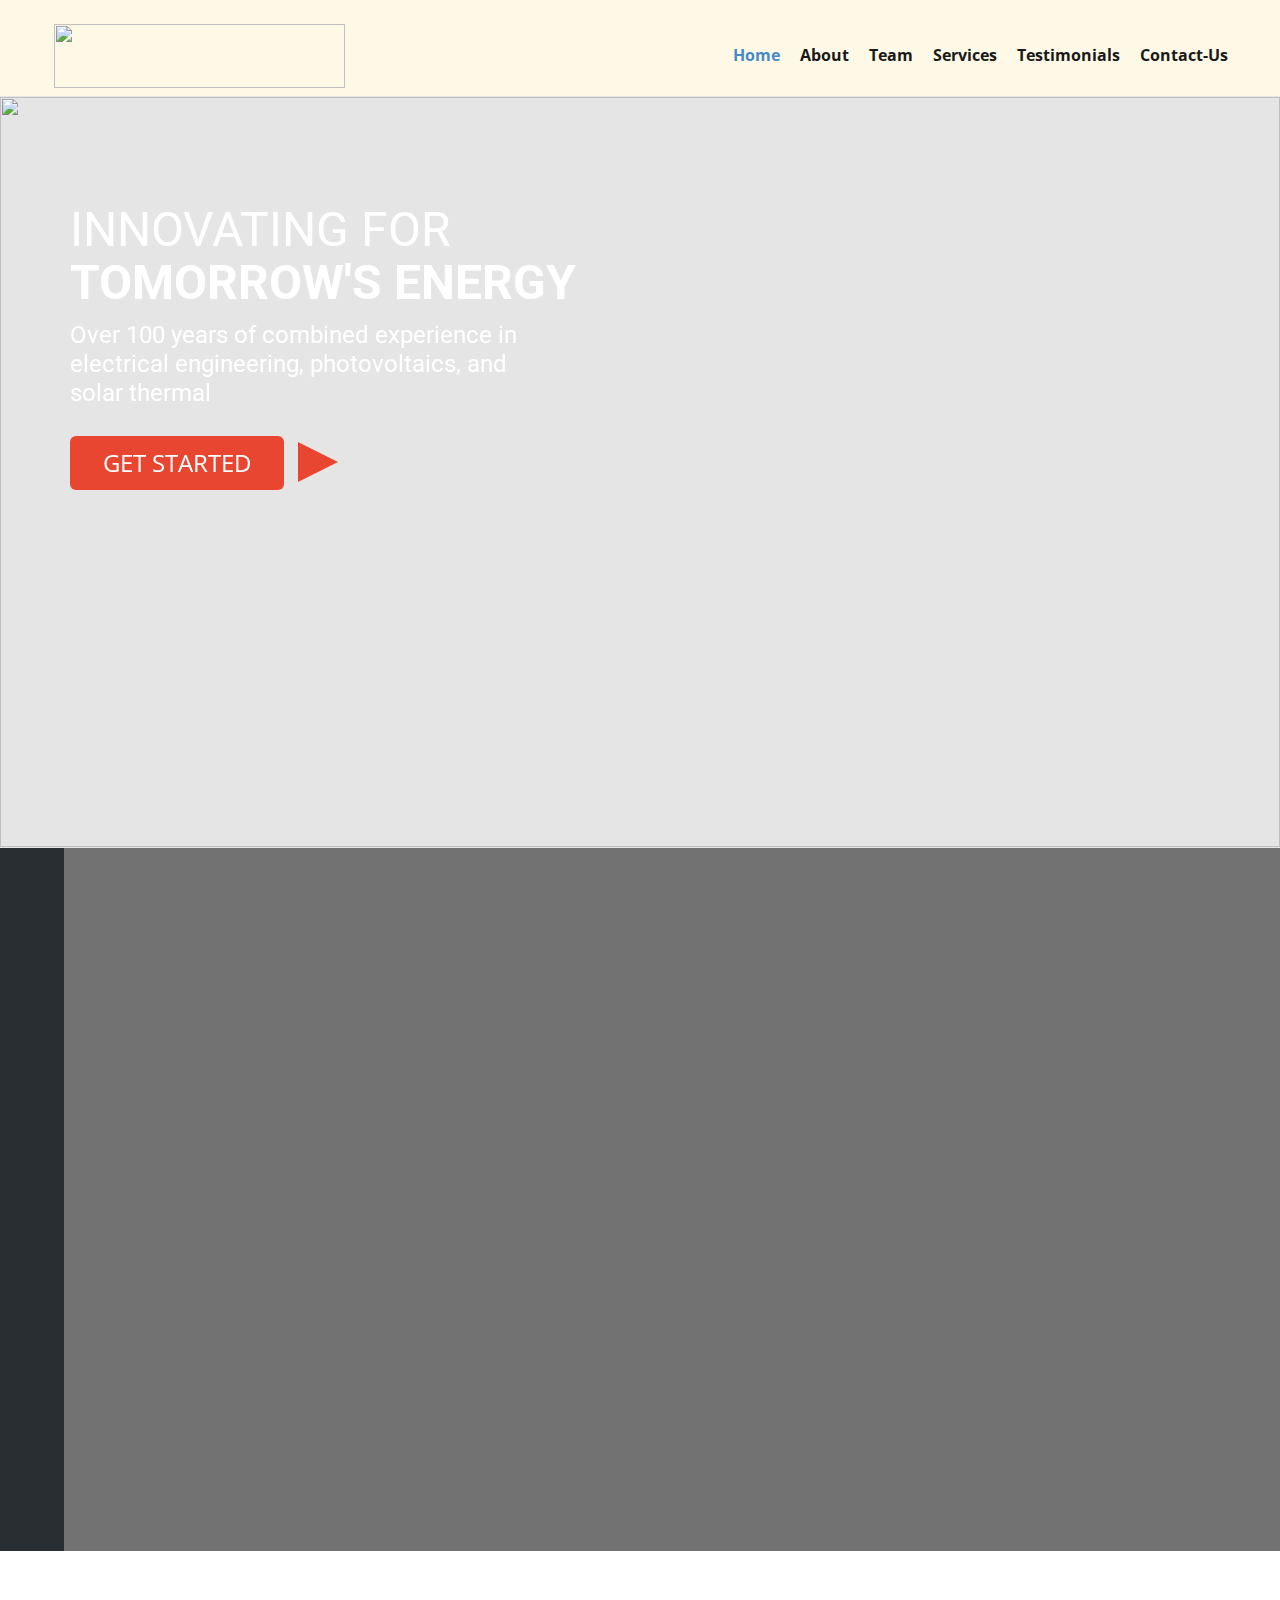
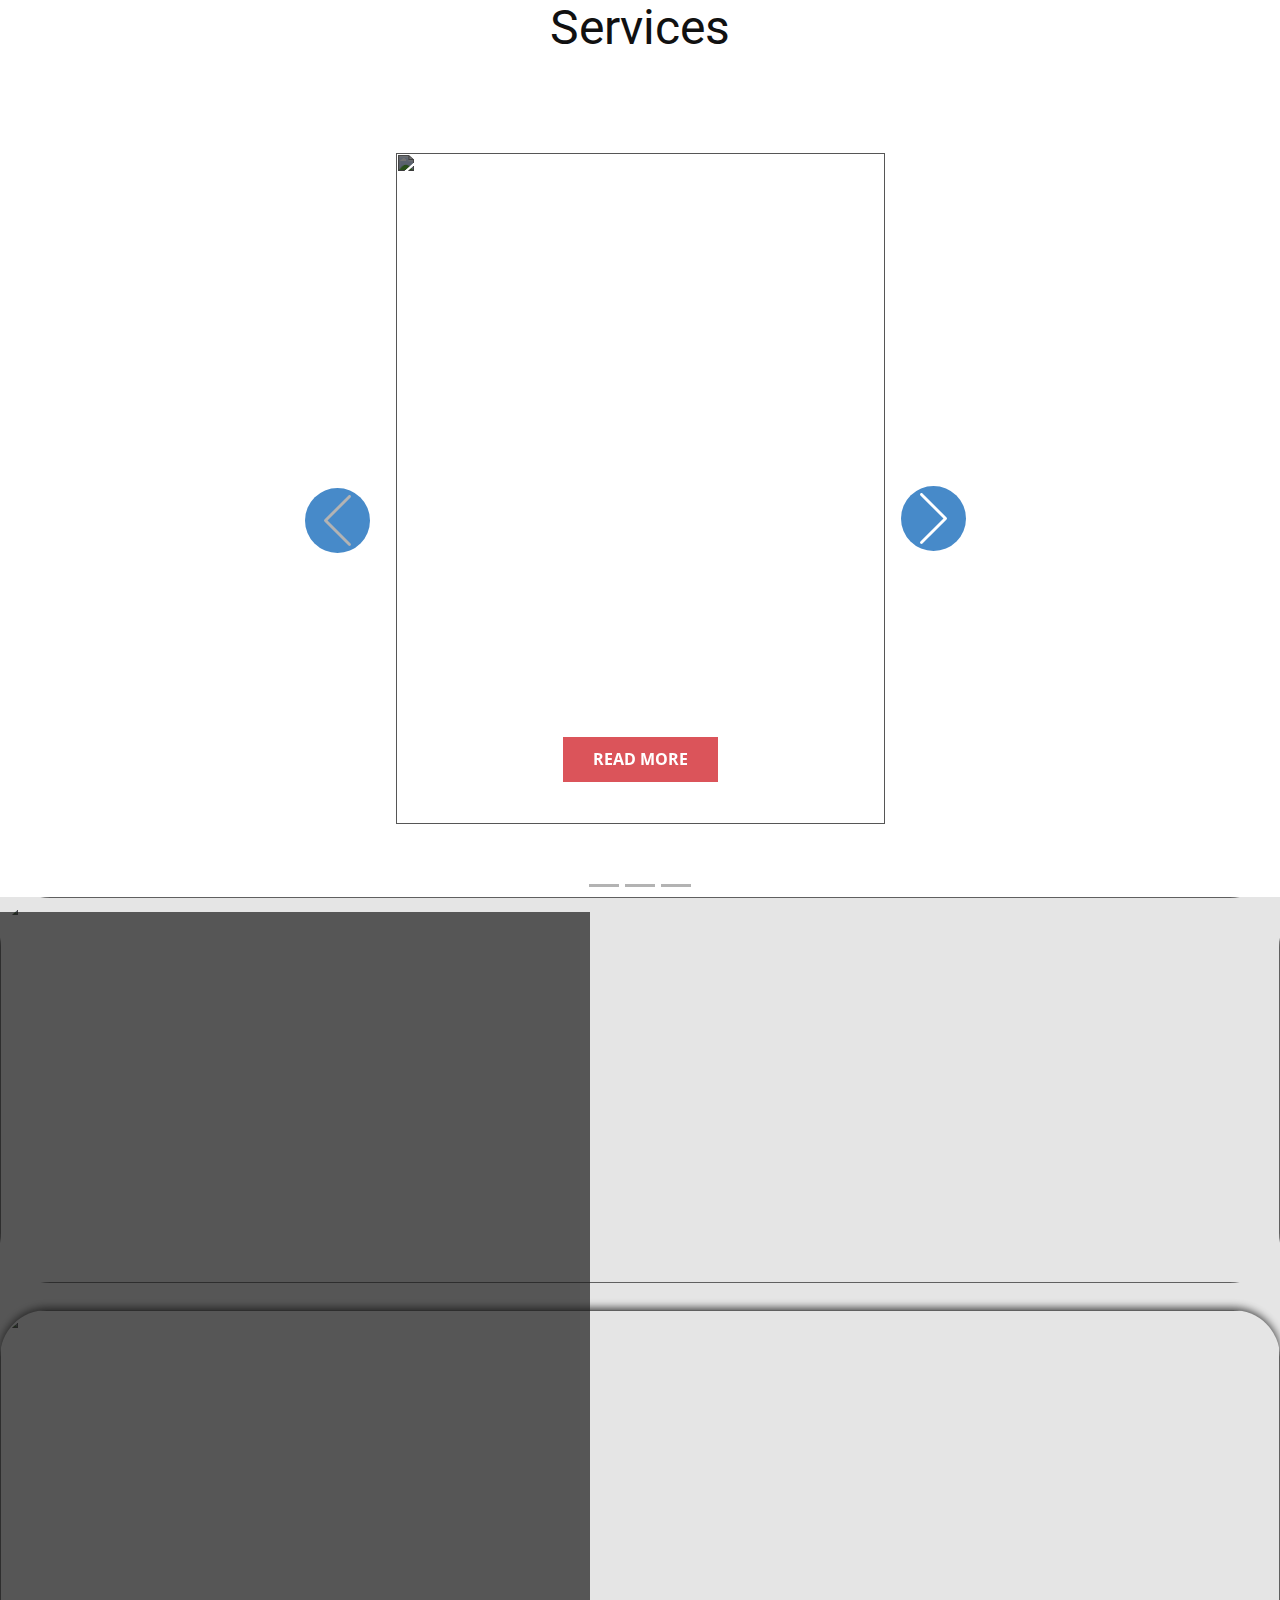
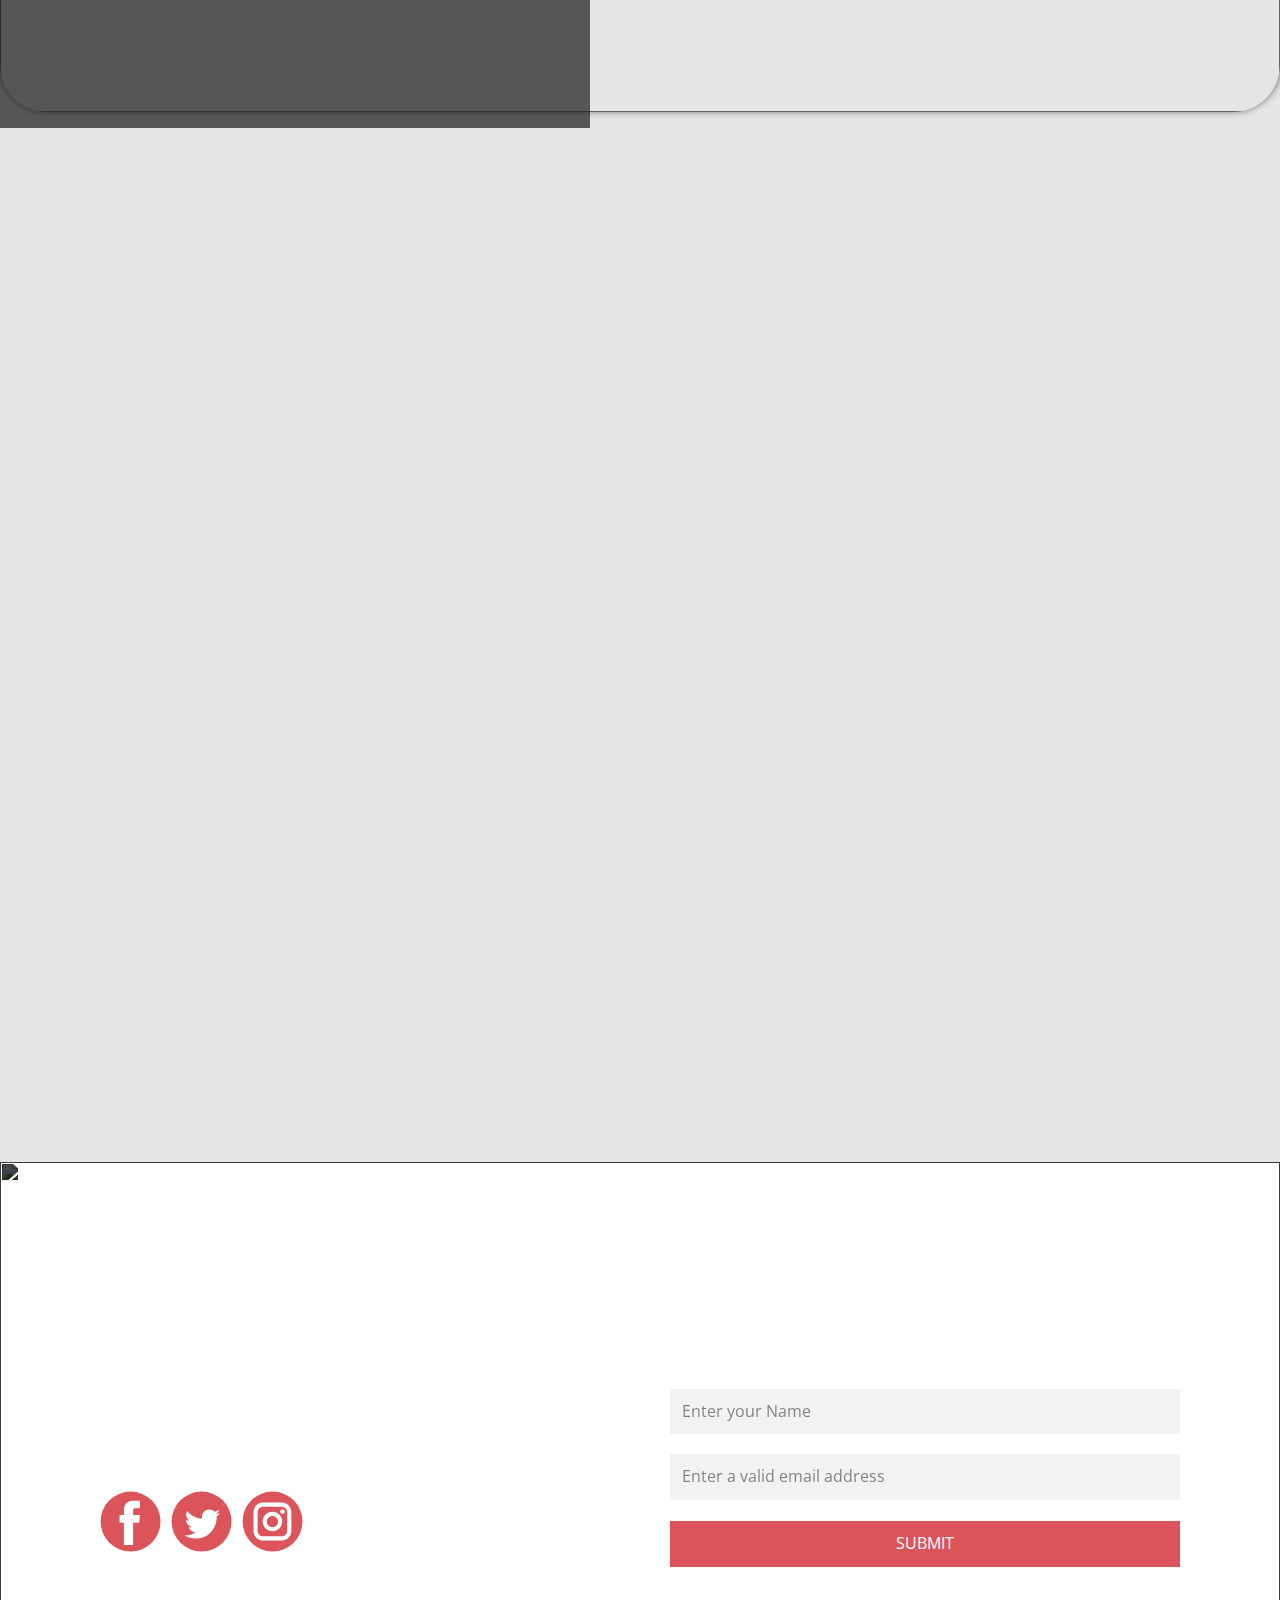
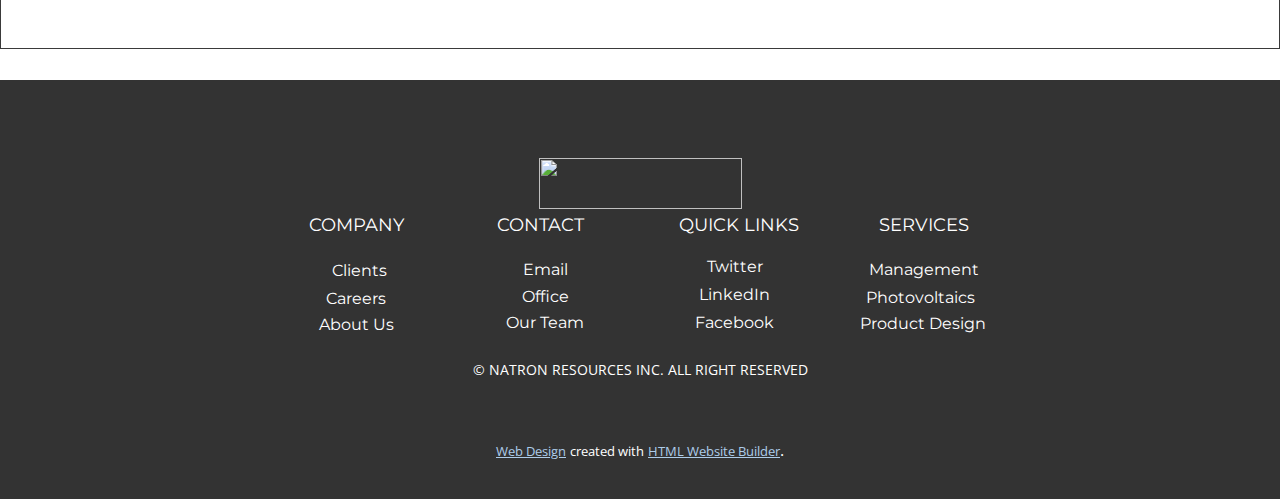
==== index.html @ d09861c1 "Add files via upload" ====
<!DOCTYPE html>
<html style="font-size: 16px;" lang="en"><head>
    <meta name="viewport" content="width=device-width, initial-scale=1.0">
    <meta charset="utf-8">
    <meta name="keywords" content="​Growth Strategy, 01, ​Providing information to a client, About Consulting Firm, ​Providing information to a client, 02, ​Our business consultants can help you adapt to today’s market dynamics, ​We are the best agency to improve your deals, our perfect team, INTUITIVE">
    <meta name="description" content="">
    <title>Home</title>
    <link rel="stylesheet" href="nicepage.css" media="screen">
<link rel="stylesheet" href="Home.css" media="screen">
    <script class="u-script" type="text/javascript" src="jquery.js" "="" defer=""></script>
    <script class="u-script" type="text/javascript" src="nicepage.js" "="" defer=""></script>
    <meta name="generator" content="Nicepage 4.17.10, nicepage.com">
    <link id="u-theme-google-font" rel="stylesheet" href="https://fonts.googleapis.com/css?family=Roboto:100,100i,300,300i,400,400i,500,500i,700,700i,900,900i|Open+Sans:300,300i,400,400i,500,500i,600,600i,700,700i,800,800i">
    <link id="u-page-google-font" rel="stylesheet" href="https://fonts.googleapis.com/css?family=Open+Sans:300,300i,400,400i,500,500i,600,600i,700,700i,800,800i|Oswald:200,300,400,500,600,700|Montserrat:100,100i,200,200i,300,300i,400,400i,500,500i,600,600i,700,700i,800,800i,900,900i">
    
    
    
    
    
    
    
    <script type="application/ld+json">{
		"@context": "http://schema.org",
		"@type": "Organization",
		"name": "",
		"logo": "images/NatronResources_Logo1Black11.png"
}</script>
    <meta name="theme-color" content="#478ac9">
    <meta property="og:title" content="Home">
    <meta property="og:type" content="website">
  </head>
  <body data-home-page="Home.html" data-home-page-title="Home" class="u-body u-xl-mode" data-lang="en"><header class="u-clearfix u-header u-palette-3-light-3 u-sticky u-sticky-9d83 u-header" id="sec-1c48"><div class="u-clearfix u-sheet u-sheet-1">
        <a href="https://nicepage.com" class="u-image u-logo u-image-1" data-image-width="314" data-image-height="69">
          <img src="images/NatronResources_Logo1Black11.png" class="u-logo-image u-logo-image-1">
        </a>
        <nav class="u-menu u-menu-one-level u-offcanvas u-menu-1">
          <div class="menu-collapse" style="font-size: 1rem; letter-spacing: 0px; font-weight: 700;">
            <a class="u-button-style u-custom-active-border-color u-custom-border u-custom-border-color u-custom-borders u-custom-hover-border-color u-custom-left-right-menu-spacing u-custom-padding-bottom u-custom-text-active-color u-custom-text-color u-custom-text-hover-color u-custom-text-shadow u-custom-text-shadow-blur u-custom-text-shadow-color u-custom-text-shadow-transparency u-custom-text-shadow-x u-custom-text-shadow-y u-custom-top-bottom-menu-spacing u-nav-link u-text-active-palette-1-base u-text-hover-palette-2-base" href="#" style="text-shadow: -2px 0 0 rgba(0,0,0,0);">
              <svg class="u-svg-link" viewBox="0 0 24 24"><use xmlns:xlink="http://www.w3.org/1999/xlink" xlink:href="#menu-hamburger"></use></svg>
              <svg class="u-svg-content" version="1.1" id="menu-hamburger" viewBox="0 0 16 16" x="0px" y="0px" xmlns:xlink="http://www.w3.org/1999/xlink" xmlns="http://www.w3.org/2000/svg"><g><rect y="1" width="16" height="2"></rect><rect y="7" width="16" height="2"></rect><rect y="13" width="16" height="2"></rect>
</g></svg>
            </a>
          </div>
          <div class="u-custom-menu u-nav-container">
            <ul class="u-nav u-spacing-20 u-unstyled u-nav-1"><li class="u-nav-item"><a class="u-border-active-grey-90 u-border-hover-grey-50 u-button-style u-nav-link u-text-active-palette-1-base u-text-grey-90 u-text-hover-palette-2-base" href="Home.html" style="padding: 10px 0px;">Home</a>
</li><li class="u-nav-item"><a class="u-border-active-grey-90 u-border-hover-grey-50 u-button-style u-nav-link u-text-active-palette-1-base u-text-grey-90 u-text-hover-palette-2-base" href="About.html" style="padding: 10px 0px;">About</a>
</li><li class="u-nav-item"><a class="u-border-active-grey-90 u-border-hover-grey-50 u-button-style u-nav-link u-text-active-palette-1-base u-text-grey-90 u-text-hover-palette-2-base" href="Team.html" style="padding: 10px 0px;">Team</a>
</li><li class="u-nav-item"><a class="u-border-active-grey-90 u-border-hover-grey-50 u-button-style u-nav-link u-text-active-palette-1-base u-text-grey-90 u-text-hover-palette-2-base" style="padding: 10px 0px;">Services</a>
</li><li class="u-nav-item"><a class="u-border-active-grey-90 u-border-hover-grey-50 u-button-style u-nav-link u-text-active-palette-1-base u-text-grey-90 u-text-hover-palette-2-base" style="padding: 10px 0px;">Testimonials</a>
</li><li class="u-nav-item"><a class="u-border-active-grey-90 u-border-hover-grey-50 u-button-style u-nav-link u-text-active-palette-1-base u-text-grey-90 u-text-hover-palette-2-base" href="Contact-Us.html" style="padding: 10px 0px;">Contact-Us</a>
</li></ul>
          </div>
          <div class="u-custom-menu u-nav-container-collapse">
            <div class="u-black u-container-style u-inner-container-layout u-opacity u-opacity-95 u-sidenav">
              <div class="u-inner-container-layout u-sidenav-overflow">
                <div class="u-menu-close"></div>
                <ul class="u-align-center u-nav u-popupmenu-items u-unstyled u-nav-2"><li class="u-nav-item"><a class="u-button-style u-nav-link" href="Home.html">Home</a>
</li><li class="u-nav-item"><a class="u-button-style u-nav-link" href="About.html">About</a>
</li><li class="u-nav-item"><a class="u-button-style u-nav-link" href="Team.html">Team</a>
</li><li class="u-nav-item"><a class="u-button-style u-nav-link">Services</a>
</li><li class="u-nav-item"><a class="u-button-style u-nav-link">Testimonials</a>
</li><li class="u-nav-item"><a class="u-button-style u-nav-link" href="Contact-Us.html">Contact-Us</a>
</li></ul>
              </div>
            </div>
            <div class="u-black u-menu-overlay u-opacity u-opacity-70"></div>
          </div>
        </nav>
      </div></header>
    <section class="u-align-center u-clearfix u-grey-10 u-valign-middle-xs u-section-1" id="carousel_7fe6">
      <img class="u-expanded-width u-image u-image-1" src="images/banner11.png" data-image-width="1512" data-image-height="918">
      <h1 class="u-align-left u-text u-text-white u-text-1" data-animation-name="customAnimationIn" data-animation-duration="1000">INNOVATING FOR&nbsp;<br>
        <span style="font-weight: 700;">TOMORROW'S ENERGY</span>
      </h1>
      <h4 class="u-align-left u-text u-text-body-alt-color u-text-2" data-animation-name="customAnimationIn" data-animation-duration="1000">Over 100 years of combined experience in electrical engineering, photovoltaics, and solar thermal </h4>
      <a href="https://nicepage.com/joomla-page-builder" class="u-border-none u-btn u-btn-round u-button-style u-custom-color-1 u-hover-palette-1-light-1 u-radius-6 u-btn-1" data-animation-name="customAnimationIn" data-animation-duration="1000">GET STARTED</a>
      <div class="u-container-style u-expanded-width u-grey-90 u-group u-shape-rectangle u-group-1" data-animation-name="fadeIn" data-animation-duration="1750" data-animation-direction="Up" data-animation-delay="750">
        <div class="u-container-layout u-container-layout-1">
          <img class="u-image u-image-default u-image-2" src="images/Rectangle104.png" alt="" data-image-width="653" data-image-height="306">
          <h2 class="u-text u-text-default-lg u-text-default-md u-text-default-sm u-text-default-xl u-text-3">EXCELLENCE IN PERFORMANCE,<br>AND, EXPERIENCE
          </h2>
        </div>
      </div>
      <div class="u-shape u-shape-svg u-text-custom-color-1 u-shape-1" data-animation-name="customAnimationIn" data-animation-duration="1000">
        <svg class="u-svg-link" preserveAspectRatio="none" viewBox="0 0 140 160" style=""><use xmlns:xlink="http://www.w3.org/1999/xlink" xlink:href="#svg-bcc1"></use></svg>
        <svg class="u-svg-content" viewBox="0 0 140 160" x="0px" y="0px" id="svg-bcc1"><g><polygon points="0,0 140,80 0,160 	"></polygon>
</g></svg>
      </div>
    </section>
    <section class="u-align-center-xl u-align-left-lg u-align-left-md u-align-left-sm u-align-left-xs u-clearfix u-grey-10 u-section-2" id="carousel_a50e">
      <div class="u-clearfix u-expanded-width u-layout-wrap u-layout-wrap-1">
        <div class="u-layout" style="">
          <div class="u-layout-row" style="">
            <div class="u-align-left u-container-style u-hidden-xs u-layout-cell u-palette-1-dark-3 u-size-3 u-layout-cell-1">
              <div class="u-container-layout u-container-layout-1"></div>
            </div>
            <div class="u-align-justify-xs u-container-style u-image u-layout-cell u-shading u-size-57 u-image-1" data-image-width="5314" data-image-height="3596">
              <div class="u-container-layout u-container-layout-2">
                <div class="u-container-style u-grey-80 u-group u-group-1" data-animation-name="customAnimationIn" data-animation-duration="1000">
                  <div class="u-container-layout u-container-layout-3">
                    <h2 class="u-align-center u-text u-text-default u-text-1">MISSION</h2>
                    <div class="u-border-3 u-border-palette-3-base u-line u-line-horizontal u-line-1"></div>
                    <p class="u-align-center u-text u-text-default u-text-2"> Reduce the installed renewable energy through innovative design and methodical execution</p>
                  </div>
                </div>
                <h5 class="u-custom-font u-font-open-sans u-text u-text-body-alt-color u-text-3" data-animation-name="customAnimationIn" data-animation-duration="1000"> Natron Resources Inc. is located in the San Francisco Bay Area of California and focuses on solar system design and electrical engineering. As costs drop and efficiencies improve, solar energy will play a significant role in meeting the evergrowing demand for energy on our society. <br>
                  <br>We provide strategic, technical, analytical, design and management services to our clients on time and on budget. <br>
                  <br>We help our client shorten projects lead time and reduced materials costs so that they can be competitive in the market place. <br>
                  <br>We provide support to start-up and recent entrants to the renewable industry to help them successful launch their products. Our team of professionals is dedicated to serving our clients with integrity and passion..
                </h5>
                <div class="u-container-style u-grey-80 u-group u-group-2" data-animation-name="customAnimationIn" data-animation-duration="1000">
                  <div class="u-container-layout u-container-layout-4">
                    <h2 class="u-align-center u-text u-text-default u-text-4">VISION</h2>
                    <div class="u-border-3 u-border-palette-3-base u-line u-line-horizontal u-line-2"></div>
                    <p class="u-align-center u-text u-text-default u-text-5">Make solar Energy an economically feasible energy alternative</p>
                  </div>
                </div>
              </div>
            </div>
          </div>
        </div>
      </div>
      <h2 class="u-align-center u-custom-font u-font-open-sans u-text u-text-body-alt-color u-text-6" data-animation-name="customAnimationIn" data-animation-duration="1000"> Welcome to Natron Resources Inc.</h2>
    </section>
    <section class="u-carousel u-section-row-container u-slide u-block-9a33-1" id="carousel_f9ef" data-interval="5000" data-u-ride="carousel">
      <div class="u-section-rows">
        <div class="u-section-row u-block-9a33-4" id="sec-fe2a">
          <div class="u-clearfix u-sheet u-valign-middle u-block-9a33-5">
            <h1 class="u-text u-text-default u-block-9a33-6">Services<span style="font-size: 3.75rem;"></span>
            </h1>
          </div>
        </div>
        <div class="u-section-row u-block-9a33-7" id="sec-a73d">
          <ol class="u-absolute-hcenter-lg u-absolute-hcenter-md u-absolute-hcenter-sm u-absolute-hcenter-xl u-carousel-indicators u-block-9a33-2">
            <li data-u-target="#carousel_f9ef" class="u-active u-grey-30" data-u-slide-to="0"></li>
            <li data-u-target="#carousel_f9ef" class="u-grey-30" data-u-slide-to="1"></li>
            <li data-u-target="#carousel_f9ef" class="u-grey-30" data-u-slide-to="2"></li>
          </ol>
          <div class="u-carousel-inner" role="listbox">
            <div class="u-active u-align-center u-carousel-item u-clearfix u-section-3-1" src="">
              <div class="u-clearfix u-sheet u-sheet-1">
                <img class="u-expanded-width-xs u-image u-image-1" src="images/Rectangle65.png" data-image-width="450" data-image-height="450">
                <p class="u-large-text u-text u-text-body-alt-color u-text-variant u-text-1">Sample text. Lorem ipsum dolor sit amet,​ consectetur adipiscing elit nullam nunc justo sagittis suscipit ultrices.</p>
                <a href="#" class="u-btn u-button-style u-palette-2-base u-btn-1">Read More</a>
              </div>
            </div>
            <div class="u-align-center u-carousel-item u-clearfix u-section-3-2" src="">
              <div class="u-clearfix u-sheet u-sheet-1">
                <img class="u-expanded-width-xs u-image u-image-1" src="images/Rectangle65.png" data-image-width="450" data-image-height="450">
                <p class="u-large-text u-text u-text-body-alt-color u-text-variant u-text-1">Sample text. Lorem ipsum dolor sit amet,​ consectetur adipiscing elit nullam nunc justo sagittis suscipit ultrices.</p>
                <a href="#" class="u-btn u-button-style u-palette-2-base u-btn-1">Read More</a>
              </div>
            </div>
            <div class="u-align-center u-carousel-item u-clearfix u-section-3-3" src="">
              <div class="u-clearfix u-sheet u-sheet-1">
                <img class="u-expanded-width-xs u-image u-image-1" src="images/Rectangle65.png" data-image-width="450" data-image-height="450">
                <p class="u-large-text u-text u-text-body-alt-color u-text-variant u-text-1">Sample text. Lorem ipsum dolor sit amet,​ consectetur adipiscing elit nullam nunc justo sagittis suscipit ultrices.</p>
                <a href="#" class="u-btn u-button-style u-palette-2-base u-btn-1">Read More</a>
              </div>
            </div>
          </div>
          <a class="u-carousel-control u-carousel-control-prev u-icon-circle u-palette-1-base u-text-grey-30 u-block-9a33-3" href="#carousel_f9ef" role="button" data-u-slide="prev">
            <span aria-hidden="true">
              <svg viewBox="0 0 477.175 477.175"><path d="M145.188,238.575l215.5-215.5c5.3-5.3,5.3-13.8,0-19.1s-13.8-5.3-19.1,0l-225.1,225.1c-5.3,5.3-5.3,13.8,0,19.1l225.1,225
                    c2.6,2.6,6.1,4,9.5,4s6.9-1.3,9.5-4c5.3-5.3,5.3-13.8,0-19.1L145.188,238.575z"></path></svg>
            </span>
            <span class="sr-only">Previous</span>
          </a>
          <a class="u-carousel-control u-carousel-control-next u-icon-circle u-palette-1-base u-block-9a33-8" href="#carousel_f9ef" role="button" data-u-slide="next">
            <span aria-hidden="true">
              <svg viewBox="0 0 477.175 477.175"><path d="M360.731,229.075l-225.1-225.1c-5.3-5.3-13.8-5.3-19.1,0s-5.3,13.8,0,19.1l215.5,215.5l-215.5,215.5
                    c-5.3,5.3-5.3,13.8,0,19.1c2.6,2.6,6.1,4,9.5,4c3.4,0,6.9-1.3,9.5-4l225.1-225.1C365.931,242.875,365.931,234.275,360.731,229.075z"></path></svg>
            </span>
            <span class="sr-only">Next</span>
          </a>
        </div>
      </div>
    </section>
    <section class="u-align-center-xl u-align-left-lg u-align-left-md u-align-left-sm u-align-left-xs u-clearfix u-grey-10 u-valign-middle-xs u-section-4" id="carousel_10d2">
      <img class="u-align-center-xs u-expanded-width u-image u-image-round u-radius-47 u-image-1" src="images/Rectangle115.png" alt="" data-image-width="1462" data-image-height="433">
      <img class="u-align-center-xs u-expanded-width-lg u-expanded-width-md u-expanded-width-sm u-expanded-width-xl u-image u-image-round u-radius-50 u-image-2" src="images/Rectangle114.png" alt="" data-image-width="1462" data-image-height="435">
      <div class="u-custom-color-3 u-shape u-shape-rectangle u-shape-1"></div>
      <div class="u-clearfix u-layout-wrap u-layout-wrap-1">
        <div class="u-gutter-0 u-layout">
          <div class="u-layout-row">
            <div class="u-align-left u-container-style u-layout-cell u-size-60 u-layout-cell-1">
              <div class="u-container-layout u-container-layout-1">
                <h2 class="u-text u-text-body-alt-color u-text-1" data-animation-name="customAnimationIn" data-animation-duration="1000" data-animation-direction=""> PROJECTS</h2>
                <p class="u-text u-text-body-alt-color u-text-2" data-animation-name="customAnimationIn" data-animation-duration="1000">We provide electrical and structural engineering for solar projects in California and other locations worldwide. Our project portfolio ranges from residential and R&amp;D arrays to large scale ground mount fixed and tracking systems. </p>
                <a href="https://nicepage.dev" class="u-border-none u-btn u-btn-round u-button-style u-custom-color-1 u-hover-palette-1-light-1 u-radius-50 u-btn-1" data-animation-name="customAnimationIn" data-animation-duration="1000">explore more </a>
              </div>
            </div>
          </div>
        </div>
      </div>
      <h2 class="u-custom-font u-font-oswald u-text u-text-body-alt-color u-text-3" data-animation-name="customAnimationIn" data-animation-duration="1000">Santa Clara University, Santa Clara, California</h2>
      <h2 class="u-custom-font u-font-oswald u-text u-text-body-alt-color u-text-4" data-animation-name="customAnimationIn" data-animation-duration="1000">County Govt. Center, Redwood City, California</h2>
      <img class="u-image u-image-3" src="images/NatronResources_Mark.png" data-image-width="4671" data-image-height="3972" data-animation-name="customAnimationIn" data-animation-duration="1000">
    </section>
    <section class="u-align-center-xl u-align-left-lg u-align-left-md u-align-left-sm u-align-left-xs u-clearfix u-grey-10 u-section-5" id="carousel_a785">
      <div class="u-align-left u-clearfix u-sheet u-valign-middle-xs u-sheet-1">
        <h1 class="u-align-center u-text u-text-default u-text-1" data-animation-name="customAnimationIn" data-animation-duration="1000">
          <span style="font-size: 4.5rem;">OUR <span style="font-weight: 700;">SATISFIED </span>PARTNERS
          </span>
          <span style="font-size: 4.5rem;">
            <br>
          </span>
          <span style="font-size: 2.25rem;">Testimonials</span>
        </h1>
        <div class="u-expanded-width-xs u-list u-list-1">
          <div class="u-repeater u-repeater-1">
            <div class="u-container-style u-list-item u-repeater-item u-white u-list-item-1" data-animation-name="flipIn" data-animation-duration="2500" data-animation-delay="0" data-animation-direction="X">
              <div class="u-container-layout u-similar-container u-valign-top-lg u-valign-top-md u-valign-top-sm u-valign-top-xl u-container-layout-1">
                <div alt="" class="u-image u-image-circle u-image-1"></div>
                <div class="u-container-style u-group u-group-1">
                  <div class="u-container-layout u-container-layout-2">
                    <h4 class="u-custom-font u-font-oswald u-text u-text-2">Jeffrey Brown</h4>
                    <p class="u-text u-text-grey-50 u-text-3">Sample text. Click to select the text box. Click again or double click to start editing the&nbsp;</p>
                    <div class="u-social-icons u-spacing-10 u-social-icons-1">
                      <a class="u-social-url" target="_blank" href=""><span class="u-icon u-icon-circle u-social-facebook u-social-icon u-icon-1"><svg class="u-svg-link" preserveAspectRatio="xMidYMin slice" viewBox="0 0 112 112" style=""><use xmlns:xlink="http://www.w3.org/1999/xlink" xlink:href="#svg-16b7"></use></svg><svg xmlns="http://www.w3.org/2000/svg" xmlns:xlink="http://www.w3.org/1999/xlink" version="1.1" xml:space="preserve" class="u-svg-content" viewBox="0 0 112 112" x="0px" y="0px" id="svg-16b7"><path d="M75.5,28.8H65.4c-1.5,0-4,0.9-4,4.3v9.4h13.9l-1.5,15.8H61.4v45.1H42.8V58.3h-8.8V42.4h8.8V32.2 c0-7.4,3.4-18.8,18.8-18.8h13.8v15.4H75.5z"></path></svg></span>
                      </a>
                      <a class="u-social-url" target="_blank" href=""><span class="u-icon u-icon-circle u-social-icon u-social-twitter u-icon-2"><svg class="u-svg-link" preserveAspectRatio="xMidYMin slice" viewBox="0 0 112 112" style=""><use xmlns:xlink="http://www.w3.org/1999/xlink" xlink:href="#svg-78f3"></use></svg><svg xmlns="http://www.w3.org/2000/svg" xmlns:xlink="http://www.w3.org/1999/xlink" version="1.1" xml:space="preserve" class="u-svg-content" viewBox="0 0 112 112" x="0px" y="0px" id="svg-78f3"><path d="M92.2,38.2c0,0.8,0,1.6,0,2.3c0,24.3-18.6,52.4-52.6,52.4c-10.6,0.1-20.2-2.9-28.5-8.2 c1.4,0.2,2.9,0.2,4.4,0.2c8.7,0,16.7-2.9,23-7.9c-8.1-0.2-14.9-5.5-17.3-12.8c1.1,0.2,2.4,0.2,3.4,0.2c1.6,0,3.3-0.2,4.8-0.7 c-8.4-1.6-14.9-9.2-14.9-18c0-0.2,0-0.2,0-0.2c2.5,1.4,5.4,2.2,8.4,2.3c-5-3.3-8.3-8.9-8.3-15.4c0-3.4,1-6.5,2.5-9.2 c9.1,11.1,22.7,18.5,38,19.2c-0.2-1.4-0.4-2.8-0.4-4.3c0.1-10,8.3-18.2,18.5-18.2c5.4,0,10.1,2.2,13.5,5.7c4.3-0.8,8.1-2.3,11.7-4.5 c-1.4,4.3-4.3,7.9-8.1,10.1c3.7-0.4,7.3-1.4,10.6-2.9C98.9,32.3,95.7,35.5,92.2,38.2z"></path></svg></span>
                      </a>
                      <a class="u-social-url" target="_blank" href=""><span class="u-icon u-icon-circle u-social-icon u-social-instagram u-icon-3"><svg class="u-svg-link" preserveAspectRatio="xMidYMin slice" viewBox="0 0 112 112" style=""><use xmlns:xlink="http://www.w3.org/1999/xlink" xlink:href="#svg-8844"></use></svg><svg xmlns="http://www.w3.org/2000/svg" xmlns:xlink="http://www.w3.org/1999/xlink" version="1.1" xml:space="preserve" class="u-svg-content" viewBox="0 0 112 112" x="0px" y="0px" id="svg-8844"><path d="M55.9,32.9c-12.8,0-23.2,10.4-23.2,23.2s10.4,23.2,23.2,23.2s23.2-10.4,23.2-23.2S68.7,32.9,55.9,32.9z M55.9,69.4c-7.4,0-13.3-6-13.3-13.3c-0.1-7.4,6-13.3,13.3-13.3s13.3,6,13.3,13.3C69.3,63.5,63.3,69.4,55.9,69.4z"></path><path d="M79.7,26.8c-3,0-5.4,2.5-5.4,5.4s2.5,5.4,5.4,5.4c3,0,5.4-2.5,5.4-5.4S82.7,26.8,79.7,26.8z"></path><path d="M78.2,11H33.5C21,11,10.8,21.3,10.8,33.7v44.7c0,12.6,10.2,22.8,22.7,22.8h44.7c12.6,0,22.7-10.2,22.7-22.7 V33.7C100.8,21.1,90.6,11,78.2,11z M91,78.4c0,7.1-5.8,12.8-12.8,12.8H33.5c-7.1,0-12.8-5.8-12.8-12.8V33.7 c0-7.1,5.8-12.8,12.8-12.8h44.7c7.1,0,12.8,5.8,12.8,12.8V78.4z"></path></svg></span>
                      </a>
                    </div>
                  </div>
                </div>
              </div>
            </div>
            <div class="u-container-style u-list-item u-repeater-item u-white u-list-item-2" data-animation-name="flipIn" data-animation-duration="2500" data-animation-delay="0" data-animation-direction="X">
              <div class="u-container-layout u-similar-container u-valign-top-lg u-valign-top-md u-valign-top-sm u-valign-top-xl u-container-layout-3">
                <div alt="" class="u-image u-image-circle u-image-2" data-image-width="598" data-image-height="598"></div>
                <div class="u-container-style u-group u-group-2">
                  <div class="u-container-layout u-container-layout-4">
                    <h4 class="u-custom-font u-font-oswald u-text u-text-4">Ann Richmond</h4>
                    <p class="u-text u-text-grey-50 u-text-5">Sample text. Click to select the text box. Click again or double click to start editing the text.</p>
                    <div class="u-social-icons u-spacing-10 u-social-icons-2">
                      <a class="u-social-url" target="_blank" href=""><span class="u-icon u-icon-circle u-social-facebook u-social-icon u-icon-4"><svg class="u-svg-link" preserveAspectRatio="xMidYMin slice" viewBox="0 0 112 112" style=""><use xmlns:xlink="http://www.w3.org/1999/xlink" xlink:href="#svg-16b7"></use></svg><svg xmlns="http://www.w3.org/2000/svg" xmlns:xlink="http://www.w3.org/1999/xlink" version="1.1" xml:space="preserve" class="u-svg-content" viewBox="0 0 112 112" x="0px" y="0px" id="svg-16b7"><path d="M75.5,28.8H65.4c-1.5,0-4,0.9-4,4.3v9.4h13.9l-1.5,15.8H61.4v45.1H42.8V58.3h-8.8V42.4h8.8V32.2 c0-7.4,3.4-18.8,18.8-18.8h13.8v15.4H75.5z"></path></svg></span>
                      </a>
                      <a class="u-social-url" target="_blank" href=""><span class="u-icon u-icon-circle u-social-icon u-social-twitter u-icon-5"><svg class="u-svg-link" preserveAspectRatio="xMidYMin slice" viewBox="0 0 112 112" style=""><use xmlns:xlink="http://www.w3.org/1999/xlink" xlink:href="#svg-78f3"></use></svg><svg xmlns="http://www.w3.org/2000/svg" xmlns:xlink="http://www.w3.org/1999/xlink" version="1.1" xml:space="preserve" class="u-svg-content" viewBox="0 0 112 112" x="0px" y="0px" id="svg-78f3"><path d="M92.2,38.2c0,0.8,0,1.6,0,2.3c0,24.3-18.6,52.4-52.6,52.4c-10.6,0.1-20.2-2.9-28.5-8.2 c1.4,0.2,2.9,0.2,4.4,0.2c8.7,0,16.7-2.9,23-7.9c-8.1-0.2-14.9-5.5-17.3-12.8c1.1,0.2,2.4,0.2,3.4,0.2c1.6,0,3.3-0.2,4.8-0.7 c-8.4-1.6-14.9-9.2-14.9-18c0-0.2,0-0.2,0-0.2c2.5,1.4,5.4,2.2,8.4,2.3c-5-3.3-8.3-8.9-8.3-15.4c0-3.4,1-6.5,2.5-9.2 c9.1,11.1,22.7,18.5,38,19.2c-0.2-1.4-0.4-2.8-0.4-4.3c0.1-10,8.3-18.2,18.5-18.2c5.4,0,10.1,2.2,13.5,5.7c4.3-0.8,8.1-2.3,11.7-4.5 c-1.4,4.3-4.3,7.9-8.1,10.1c3.7-0.4,7.3-1.4,10.6-2.9C98.9,32.3,95.7,35.5,92.2,38.2z"></path></svg></span>
                      </a>
                      <a class="u-social-url" target="_blank" href=""><span class="u-icon u-icon-circle u-social-icon u-social-instagram u-icon-6"><svg class="u-svg-link" preserveAspectRatio="xMidYMin slice" viewBox="0 0 112 112" style=""><use xmlns:xlink="http://www.w3.org/1999/xlink" xlink:href="#svg-8844"></use></svg><svg xmlns="http://www.w3.org/2000/svg" xmlns:xlink="http://www.w3.org/1999/xlink" version="1.1" xml:space="preserve" class="u-svg-content" viewBox="0 0 112 112" x="0px" y="0px" id="svg-8844"><path d="M55.9,32.9c-12.8,0-23.2,10.4-23.2,23.2s10.4,23.2,23.2,23.2s23.2-10.4,23.2-23.2S68.7,32.9,55.9,32.9z M55.9,69.4c-7.4,0-13.3-6-13.3-13.3c-0.1-7.4,6-13.3,13.3-13.3s13.3,6,13.3,13.3C69.3,63.5,63.3,69.4,55.9,69.4z"></path><path d="M79.7,26.8c-3,0-5.4,2.5-5.4,5.4s2.5,5.4,5.4,5.4c3,0,5.4-2.5,5.4-5.4S82.7,26.8,79.7,26.8z"></path><path d="M78.2,11H33.5C21,11,10.8,21.3,10.8,33.7v44.7c0,12.6,10.2,22.8,22.7,22.8h44.7c12.6,0,22.7-10.2,22.7-22.7 V33.7C100.8,21.1,90.6,11,78.2,11z M91,78.4c0,7.1-5.8,12.8-12.8,12.8H33.5c-7.1,0-12.8-5.8-12.8-12.8V33.7 c0-7.1,5.8-12.8,12.8-12.8h44.7c7.1,0,12.8,5.8,12.8,12.8V78.4z"></path></svg></span>
                      </a>
                    </div>
                  </div>
                </div>
              </div>
            </div>
            <div class="u-container-style u-list-item u-repeater-item u-white u-list-item-3" data-animation-name="flipIn" data-animation-duration="2500" data-animation-delay="0" data-animation-direction="X">
              <div class="u-container-layout u-similar-container u-valign-top-lg u-valign-top-md u-valign-top-sm u-valign-top-xl u-container-layout-5">
                <div alt="" class="u-image u-image-circle u-image-3" data-image-width="598" data-image-height="598"></div>
                <div class="u-container-style u-group u-group-3">
                  <div class="u-container-layout u-container-layout-6">
                    <h4 class="u-custom-font u-font-oswald u-text u-text-6">Alex Grinfield</h4>
                    <p class="u-text u-text-grey-50 u-text-7">Sample text. Click to select the text box. Click again or double click to start editing the text.</p>
                    <div class="u-social-icons u-spacing-10 u-social-icons-3">
                      <a class="u-social-url" target="_blank" href=""><span class="u-icon u-icon-circle u-social-facebook u-social-icon u-icon-7"><svg class="u-svg-link" preserveAspectRatio="xMidYMin slice" viewBox="0 0 112 112" style=""><use xmlns:xlink="http://www.w3.org/1999/xlink" xlink:href="#svg-16b7"></use></svg><svg xmlns="http://www.w3.org/2000/svg" xmlns:xlink="http://www.w3.org/1999/xlink" version="1.1" xml:space="preserve" class="u-svg-content" viewBox="0 0 112 112" x="0px" y="0px" id="svg-16b7"><path d="M75.5,28.8H65.4c-1.5,0-4,0.9-4,4.3v9.4h13.9l-1.5,15.8H61.4v45.1H42.8V58.3h-8.8V42.4h8.8V32.2 c0-7.4,3.4-18.8,18.8-18.8h13.8v15.4H75.5z"></path></svg></span>
                      </a>
                      <a class="u-social-url" target="_blank" href=""><span class="u-icon u-icon-circle u-social-icon u-social-twitter u-icon-8"><svg class="u-svg-link" preserveAspectRatio="xMidYMin slice" viewBox="0 0 112 112" style=""><use xmlns:xlink="http://www.w3.org/1999/xlink" xlink:href="#svg-78f3"></use></svg><svg xmlns="http://www.w3.org/2000/svg" xmlns:xlink="http://www.w3.org/1999/xlink" version="1.1" xml:space="preserve" class="u-svg-content" viewBox="0 0 112 112" x="0px" y="0px" id="svg-78f3"><path d="M92.2,38.2c0,0.8,0,1.6,0,2.3c0,24.3-18.6,52.4-52.6,52.4c-10.6,0.1-20.2-2.9-28.5-8.2 c1.4,0.2,2.9,0.2,4.4,0.2c8.7,0,16.7-2.9,23-7.9c-8.1-0.2-14.9-5.5-17.3-12.8c1.1,0.2,2.4,0.2,3.4,0.2c1.6,0,3.3-0.2,4.8-0.7 c-8.4-1.6-14.9-9.2-14.9-18c0-0.2,0-0.2,0-0.2c2.5,1.4,5.4,2.2,8.4,2.3c-5-3.3-8.3-8.9-8.3-15.4c0-3.4,1-6.5,2.5-9.2 c9.1,11.1,22.7,18.5,38,19.2c-0.2-1.4-0.4-2.8-0.4-4.3c0.1-10,8.3-18.2,18.5-18.2c5.4,0,10.1,2.2,13.5,5.7c4.3-0.8,8.1-2.3,11.7-4.5 c-1.4,4.3-4.3,7.9-8.1,10.1c3.7-0.4,7.3-1.4,10.6-2.9C98.9,32.3,95.7,35.5,92.2,38.2z"></path></svg></span>
                      </a>
                      <a class="u-social-url" target="_blank" href=""><span class="u-icon u-icon-circle u-social-icon u-social-instagram u-icon-9"><svg class="u-svg-link" preserveAspectRatio="xMidYMin slice" viewBox="0 0 112 112" style=""><use xmlns:xlink="http://www.w3.org/1999/xlink" xlink:href="#svg-8844"></use></svg><svg xmlns="http://www.w3.org/2000/svg" xmlns:xlink="http://www.w3.org/1999/xlink" version="1.1" xml:space="preserve" class="u-svg-content" viewBox="0 0 112 112" x="0px" y="0px" id="svg-8844"><path d="M55.9,32.9c-12.8,0-23.2,10.4-23.2,23.2s10.4,23.2,23.2,23.2s23.2-10.4,23.2-23.2S68.7,32.9,55.9,32.9z M55.9,69.4c-7.4,0-13.3-6-13.3-13.3c-0.1-7.4,6-13.3,13.3-13.3s13.3,6,13.3,13.3C69.3,63.5,63.3,69.4,55.9,69.4z"></path><path d="M79.7,26.8c-3,0-5.4,2.5-5.4,5.4s2.5,5.4,5.4,5.4c3,0,5.4-2.5,5.4-5.4S82.7,26.8,79.7,26.8z"></path><path d="M78.2,11H33.5C21,11,10.8,21.3,10.8,33.7v44.7c0,12.6,10.2,22.8,22.7,22.8h44.7c12.6,0,22.7-10.2,22.7-22.7 V33.7C100.8,21.1,90.6,11,78.2,11z M91,78.4c0,7.1-5.8,12.8-12.8,12.8H33.5c-7.1,0-12.8-5.8-12.8-12.8V33.7 c0-7.1,5.8-12.8,12.8-12.8h44.7c7.1,0,12.8,5.8,12.8,12.8V78.4z"></path></svg></span>
                      </a>
                    </div>
                  </div>
                </div>
              </div>
            </div>
            <div class="u-container-style u-list-item u-repeater-item u-white u-list-item-4" data-animation-name="flipIn" data-animation-duration="2500" data-animation-delay="0" data-animation-direction="X">
              <div class="u-container-layout u-similar-container u-valign-top-lg u-valign-top-md u-valign-top-sm u-valign-top-xl u-container-layout-7">
                <div alt="" class="u-image u-image-circle u-image-4"></div>
                <div class="u-container-style u-group u-group-4">
                  <div class="u-container-layout u-container-layout-8">
                    <h4 class="u-custom-font u-font-oswald u-text u-text-8">Roxie Swanson</h4>
                    <p class="u-text u-text-grey-50 u-text-9">Sample text. Click to select the text box. Click again or double click to start editing the text.</p>
                    <div class="u-social-icons u-spacing-10 u-social-icons-4">
                      <a class="u-social-url" target="_blank" href=""><span class="u-icon u-icon-circle u-social-facebook u-social-icon u-icon-10"><svg class="u-svg-link" preserveAspectRatio="xMidYMin slice" viewBox="0 0 112 112" style=""><use xmlns:xlink="http://www.w3.org/1999/xlink" xlink:href="#svg-16b7"></use></svg><svg xmlns="http://www.w3.org/2000/svg" xmlns:xlink="http://www.w3.org/1999/xlink" version="1.1" xml:space="preserve" class="u-svg-content" viewBox="0 0 112 112" x="0px" y="0px" id="svg-16b7"><path d="M75.5,28.8H65.4c-1.5,0-4,0.9-4,4.3v9.4h13.9l-1.5,15.8H61.4v45.1H42.8V58.3h-8.8V42.4h8.8V32.2 c0-7.4,3.4-18.8,18.8-18.8h13.8v15.4H75.5z"></path></svg></span>
                      </a>
                      <a class="u-social-url" target="_blank" href=""><span class="u-icon u-icon-circle u-social-icon u-social-twitter u-icon-11"><svg class="u-svg-link" preserveAspectRatio="xMidYMin slice" viewBox="0 0 112 112" style=""><use xmlns:xlink="http://www.w3.org/1999/xlink" xlink:href="#svg-78f3"></use></svg><svg xmlns="http://www.w3.org/2000/svg" xmlns:xlink="http://www.w3.org/1999/xlink" version="1.1" xml:space="preserve" class="u-svg-content" viewBox="0 0 112 112" x="0px" y="0px" id="svg-78f3"><path d="M92.2,38.2c0,0.8,0,1.6,0,2.3c0,24.3-18.6,52.4-52.6,52.4c-10.6,0.1-20.2-2.9-28.5-8.2 c1.4,0.2,2.9,0.2,4.4,0.2c8.7,0,16.7-2.9,23-7.9c-8.1-0.2-14.9-5.5-17.3-12.8c1.1,0.2,2.4,0.2,3.4,0.2c1.6,0,3.3-0.2,4.8-0.7 c-8.4-1.6-14.9-9.2-14.9-18c0-0.2,0-0.2,0-0.2c2.5,1.4,5.4,2.2,8.4,2.3c-5-3.3-8.3-8.9-8.3-15.4c0-3.4,1-6.5,2.5-9.2 c9.1,11.1,22.7,18.5,38,19.2c-0.2-1.4-0.4-2.8-0.4-4.3c0.1-10,8.3-18.2,18.5-18.2c5.4,0,10.1,2.2,13.5,5.7c4.3-0.8,8.1-2.3,11.7-4.5 c-1.4,4.3-4.3,7.9-8.1,10.1c3.7-0.4,7.3-1.4,10.6-2.9C98.9,32.3,95.7,35.5,92.2,38.2z"></path></svg></span>
                      </a>
                      <a class="u-social-url" target="_blank" href=""><span class="u-icon u-icon-circle u-social-icon u-social-instagram u-icon-12"><svg class="u-svg-link" preserveAspectRatio="xMidYMin slice" viewBox="0 0 112 112" style=""><use xmlns:xlink="http://www.w3.org/1999/xlink" xlink:href="#svg-8844"></use></svg><svg xmlns="http://www.w3.org/2000/svg" xmlns:xlink="http://www.w3.org/1999/xlink" version="1.1" xml:space="preserve" class="u-svg-content" viewBox="0 0 112 112" x="0px" y="0px" id="svg-8844"><path d="M55.9,32.9c-12.8,0-23.2,10.4-23.2,23.2s10.4,23.2,23.2,23.2s23.2-10.4,23.2-23.2S68.7,32.9,55.9,32.9z M55.9,69.4c-7.4,0-13.3-6-13.3-13.3c-0.1-7.4,6-13.3,13.3-13.3s13.3,6,13.3,13.3C69.3,63.5,63.3,69.4,55.9,69.4z"></path><path d="M79.7,26.8c-3,0-5.4,2.5-5.4,5.4s2.5,5.4,5.4,5.4c3,0,5.4-2.5,5.4-5.4S82.7,26.8,79.7,26.8z"></path><path d="M78.2,11H33.5C21,11,10.8,21.3,10.8,33.7v44.7c0,12.6,10.2,22.8,22.7,22.8h44.7c12.6,0,22.7-10.2,22.7-22.7 V33.7C100.8,21.1,90.6,11,78.2,11z M91,78.4c0,7.1-5.8,12.8-12.8,12.8H33.5c-7.1,0-12.8-5.8-12.8-12.8V33.7 c0-7.1,5.8-12.8,12.8-12.8h44.7c7.1,0,12.8,5.8,12.8,12.8V78.4z"></path></svg></span>
                      </a>
                    </div>
                  </div>
                </div>
              </div>
            </div>
          </div>
        </div>
      </div>
    </section>
    <section class="u-clearfix u-valign-middle-xs u-section-6" id="carousel_2869">
      <img class="u-expanded-width u-image u-image-default u-image-1" src="images/Rectangle130.png" alt="" data-image-width="1512" data-image-height="1146">
      <div class="u-clearfix u-layout-wrap u-layout-wrap-1">
        <div class="u-layout">
          <div class="u-layout-row">
            <div class="u-container-style u-layout-cell u-shape-rectangle u-size-15 u-layout-cell-1">
              <div class="u-container-layout u-container-layout-1">
                <h3 class="u-custom-font u-font-montserrat u-text u-text-body-alt-color u-text-default u-text-1">About Us</h3>
                <p class="u-text u-text-body-alt-color u-text-2"> A monthly digest of the latest news and venenat is urna resources. our clinic was created to make your smile beautiful, healthy and snow-white.&nbsp;</p>
                <div class="u-social-icons u-spacing-10 u-social-icons-1">
                  <a class="u-social-url" title="facebook" target="_blank" href="https://facebook.com/name"><span class="u-icon u-social-facebook u-social-icon u-text-palette-2-base u-icon-1"><svg class="u-svg-link" preserveAspectRatio="xMidYMin slice" viewBox="0 0 112 112" style=""><use xmlns:xlink="http://www.w3.org/1999/xlink" xlink:href="#svg-ec48"></use></svg><svg class="u-svg-content" viewBox="0 0 112 112" x="0" y="0" id="svg-ec48"><circle fill="currentColor" cx="56.1" cy="56.1" r="55"></circle><path fill="#FFFFFF" d="M73.5,31.6h-9.1c-1.4,0-3.6,0.8-3.6,3.9v8.5h12.6L72,58.3H60.8v40.8H43.9V58.3h-8V43.9h8v-9.2
c0-6.7,3.1-17,17-17h12.5v13.9H73.5z"></path></svg></span>
                  </a>
                  <a class="u-social-url" title="twitter" target="_blank" href="https://twitter.com/name"><span class="u-icon u-social-icon u-social-twitter u-text-palette-2-base u-icon-2"><svg class="u-svg-link" preserveAspectRatio="xMidYMin slice" viewBox="0 0 112 112" style=""><use xmlns:xlink="http://www.w3.org/1999/xlink" xlink:href="#svg-b862"></use></svg><svg class="u-svg-content" viewBox="0 0 112 112" x="0" y="0" id="svg-b862"><circle fill="currentColor" class="st0" cx="56.1" cy="56.1" r="55"></circle><path fill="#FFFFFF" d="M83.8,47.3c0,0.6,0,1.2,0,1.7c0,17.7-13.5,38.2-38.2,38.2C38,87.2,31,85,25,81.2c1,0.1,2.1,0.2,3.2,0.2
c6.3,0,12.1-2.1,16.7-5.7c-5.9-0.1-10.8-4-12.5-9.3c0.8,0.2,1.7,0.2,2.5,0.2c1.2,0,2.4-0.2,3.5-0.5c-6.1-1.2-10.8-6.7-10.8-13.1
c0-0.1,0-0.1,0-0.2c1.8,1,3.9,1.6,6.1,1.7c-3.6-2.4-6-6.5-6-11.2c0-2.5,0.7-4.8,1.8-6.7c6.6,8.1,16.5,13.5,27.6,14
c-0.2-1-0.3-2-0.3-3.1c0-7.4,6-13.4,13.4-13.4c3.9,0,7.3,1.6,9.8,4.2c3.1-0.6,5.9-1.7,8.5-3.3c-1,3.1-3.1,5.8-5.9,7.4
c2.7-0.3,5.3-1,7.7-2.1C88.7,43,86.4,45.4,83.8,47.3z"></path></svg></span>
                  </a>
                  <a class="u-social-url" title="instagram" target="_blank" href="https://instagram.com/name"><span class="u-icon u-social-icon u-social-instagram u-text-palette-2-base u-icon-3"><svg class="u-svg-link" preserveAspectRatio="xMidYMin slice" viewBox="0 0 112 112" style=""><use xmlns:xlink="http://www.w3.org/1999/xlink" xlink:href="#svg-f498"></use></svg><svg class="u-svg-content" viewBox="0 0 112 112" x="0" y="0" id="svg-f498"><circle fill="currentColor" cx="56.1" cy="56.1" r="55"></circle><path fill="#FFFFFF" d="M55.9,38.2c-9.9,0-17.9,8-17.9,17.9C38,66,46,74,55.9,74c9.9,0,17.9-8,17.9-17.9C73.8,46.2,65.8,38.2,55.9,38.2
z M55.9,66.4c-5.7,0-10.3-4.6-10.3-10.3c-0.1-5.7,4.6-10.3,10.3-10.3c5.7,0,10.3,4.6,10.3,10.3C66.2,61.8,61.6,66.4,55.9,66.4z"></path><path fill="#FFFFFF" d="M74.3,33.5c-2.3,0-4.2,1.9-4.2,4.2s1.9,4.2,4.2,4.2s4.2-1.9,4.2-4.2S76.6,33.5,74.3,33.5z"></path><path fill="#FFFFFF" d="M73.1,21.3H38.6c-9.7,0-17.5,7.9-17.5,17.5v34.5c0,9.7,7.9,17.6,17.5,17.6h34.5c9.7,0,17.5-7.9,17.5-17.5V38.8
C90.6,29.1,82.7,21.3,73.1,21.3z M83,73.3c0,5.5-4.5,9.9-9.9,9.9H38.6c-5.5,0-9.9-4.5-9.9-9.9V38.8c0-5.5,4.5-9.9,9.9-9.9h34.5
c5.5,0,9.9,4.5,9.9,9.9V73.3z"></path></svg></span>
                  </a>
                </div>
              </div>
            </div>
            <div class="u-container-style u-image u-layout-cell u-size-15 u-image-2" data-image-width="626" data-image-height="939">
              <div class="u-container-layout u-container-layout-2"></div>
            </div>
            <div class="u-container-style u-layout-cell u-size-30 u-layout-cell-3">
              <div class="u-container-layout u-container-layout-3">
                <h3 class="u-custom-font u-font-montserrat u-text u-text-body-alt-color u-text-default u-text-3">Contact Us</h3>
                <p class="u-text u-text-body-alt-color u-text-4">Sample text. Click to select the text box. Click again or double click to start editing the text.</p>
                <div class="u-expanded-width u-form u-form-1">
                  <form action="//publish.nicepage.com/Form/Process" method="POST" class="u-clearfix u-form-spacing-20 u-form-vertical u-inner-form" source="email" name="form" style="padding: 0px;">
                    <div class="u-form-group u-form-name u-label-none">
                      <label for="name-ea18" class="u-label">Name</label>
                      <input type="text" placeholder="Enter your Name" id="name-ea18" name="name" class="u-grey-5 u-input u-input-rectangle" required="">
                    </div>
                    <div class="u-form-email u-form-group u-label-none">
                      <label for="email-ea18" class="u-label">Email</label>
                      <input type="email" placeholder="Enter a valid email address" id="email-ea18" name="email" class="u-grey-5 u-input u-input-rectangle" required="">
                    </div>
                    <div class="u-align-left u-form-group u-form-submit u-label-none">
                      <a href="#" class="u-border-none u-btn u-btn-submit u-button-style u-palette-2-base u-btn-1">Submit</a>
                      <input type="submit" value="submit" class="u-form-control-hidden">
                    </div>
                    <div class="u-form-send-message u-form-send-success"> Thank you! Your message has been sent. </div>
                    <div class="u-form-send-error u-form-send-message"> Unable to send your message. Please fix errors then try again. </div>
                    <input type="hidden" value="" name="recaptchaResponse">
                    <input type="hidden" name="formServices" value="6c6628ef45d456818633a3bf846eea86">
                  </form>
                </div>
              </div>
            </div>
          </div>
        </div>
      </div>
    </section>
    
    
    <footer class="u-align-center u-clearfix u-footer u-grey-80 u-footer" id="sec-5571"><div class="u-clearfix u-sheet u-sheet-1">
        <img class="u-image u-image-default u-image-1" src="images/NatronResources_Logo1White.png" alt="" data-image-width="9310" data-image-height="3113">
        <div class="u-clearfix u-gutter-0 u-layout-wrap u-layout-wrap-1">
          <div class="u-gutter-0 u-layout">
            <div class="u-layout-row">
              <div class="u-align-left u-container-style u-layout-cell u-size-15 u-layout-cell-1">
                <div class="u-container-layout u-valign-bottom-xs u-container-layout-1">
                  <h4 class="u-custom-font u-font-montserrat u-text u-text-default u-text-1">COMPANY</h4>
                  <h5 class="u-custom-font u-font-montserrat u-text u-text-default u-text-2">
                    <span style="font-size: 1rem;">Clients</span>
                    <br>
                  </h5>
                  <h5 class="u-custom-font u-font-montserrat u-text u-text-default u-text-3">
                    <span style="font-size: 1rem;">C​areers</span>
                    <br>
                  </h5>
                  <h5 class="u-custom-font u-font-montserrat u-text u-text-default u-text-4">Abo​ut Us</h5>
                </div>
              </div>
              <div class="u-align-left u-container-style u-layout-cell u-size-15 u-layout-cell-2">
                <div class="u-container-layout u-valign-bottom-xs u-container-layout-2">
                  <h4 class="u-custom-font u-font-montserrat u-text u-text-default u-text-5">CONTACT</h4>
                  <h5 class="u-custom-font u-font-montserrat u-text u-text-default u-text-6">
                    <span style="font-size: 1rem;">Email</span>
                    <br>
                  </h5>
                  <h5 class="u-custom-font u-font-montserrat u-text u-text-default u-text-7">Office</h5>
                  <h5 class="u-custom-font u-font-montserrat u-text u-text-default u-text-8">
                    <span style="font-size: 1rem;">Our Team</span>
                    <br>
                  </h5>
                </div>
              </div>
              <div class="u-container-style u-layout-cell u-size-15 u-layout-cell-3">
                <div class="u-container-layout u-valign-bottom-xs u-container-layout-3">
                  <h4 class="u-custom-font u-font-montserrat u-text u-text-default u-text-9">QUICK LINKS</h4>
                  <h5 class="u-custom-font u-font-montserrat u-text u-text-default u-text-10">Twitter</h5>
                  <h5 class="u-custom-font u-font-montserrat u-text u-text-default u-text-11">
                    <span style="font-size: 1rem;">LinkedIn</span>
                    <br>
                  </h5>
                  <h5 class="u-custom-font u-font-montserrat u-text u-text-default u-text-12">Facebook</h5>
                </div>
              </div>
              <div class="u-container-style u-layout-cell u-size-15 u-layout-cell-4">
                <div class="u-container-layout u-container-layout-4">
                  <h4 class="u-custom-font u-font-montserrat u-text u-text-default u-text-13">SERVICES</h4>
                  <h5 class="u-custom-font u-font-montserrat u-text u-text-default u-text-14">
                    <span style="font-size: 1rem;">Management</span>
                    <br>
                  </h5>
                  <h5 class="u-custom-font u-font-montserrat u-text u-text-default u-text-15">Photovoltaics</h5>
                  <h5 class="u-custom-font u-font-montserrat u-text u-text-default u-text-16">Product Design</h5>
                </div>
              </div>
            </div>
          </div>
        </div>
        <p class="u-small-text u-text u-text-variant u-text-17"> © NATRON RESOURCES INC. ALL RIGHT RESERVED<br>
        </p>
      </div></footer>
    <section class="u-backlink u-clearfix u-grey-80">
      <a class="u-link" href="https://nicepage.com/web-design" target="_blank">
        <span>Web Design</span>
      </a>
      <p class="u-text">
        <span>created with</span>
      </p>
      <a class="u-link" href="https://nicepage.com/html-website-builder" target="_blank">
        <span>HTML Website Builder</span>
      </a>. 
    </section>
  
</body></html>
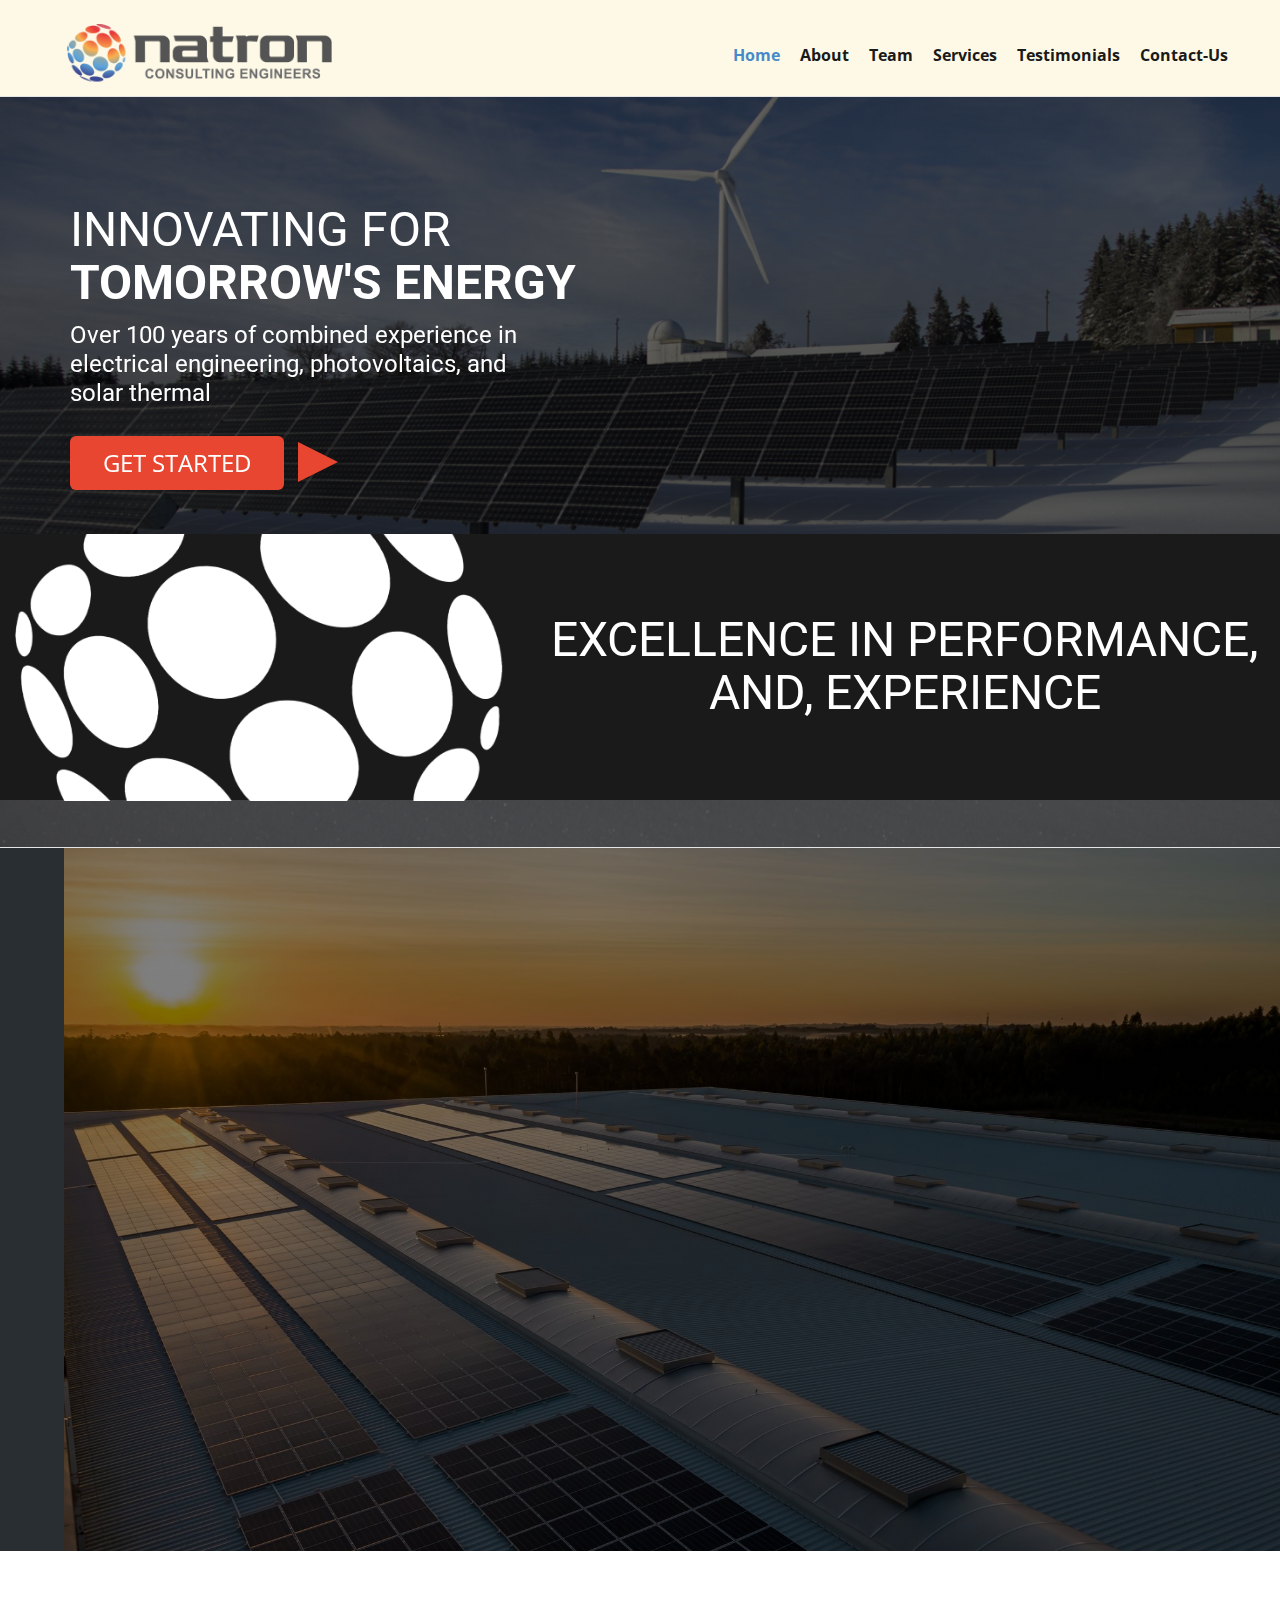
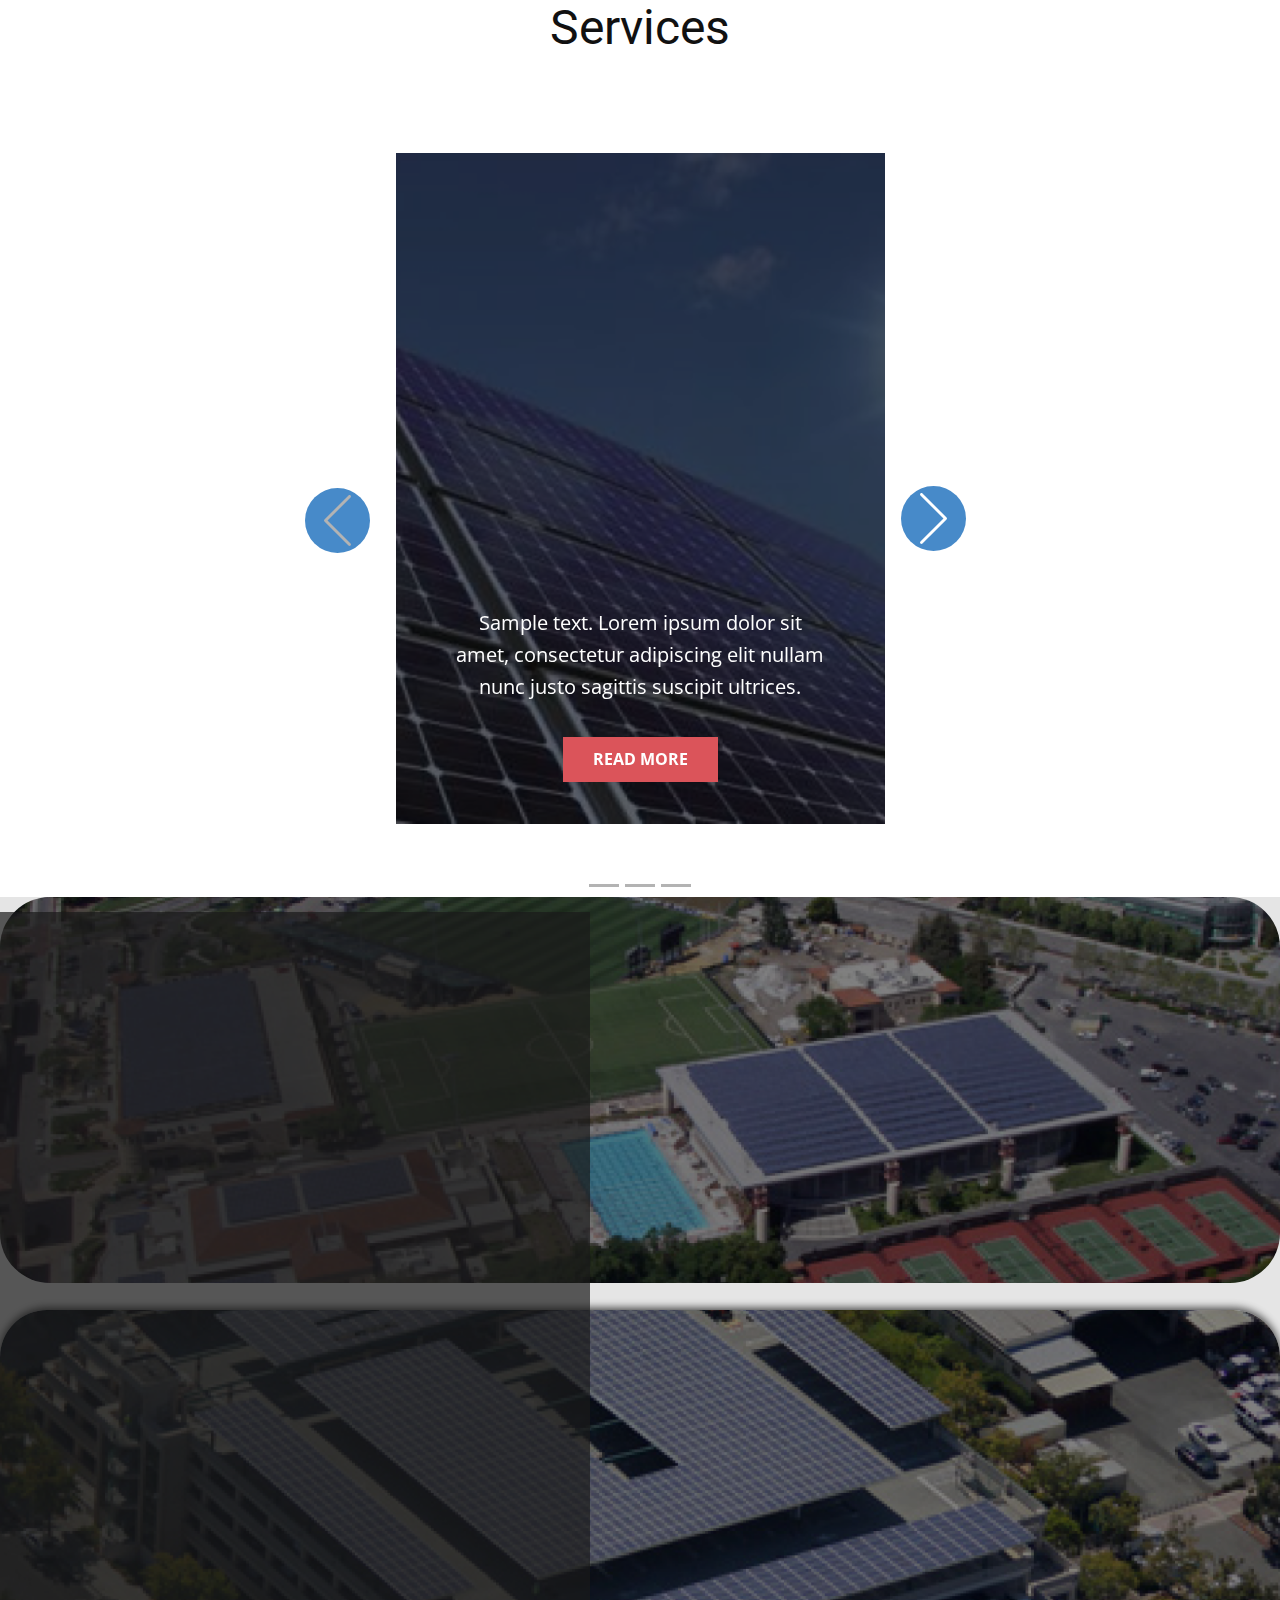
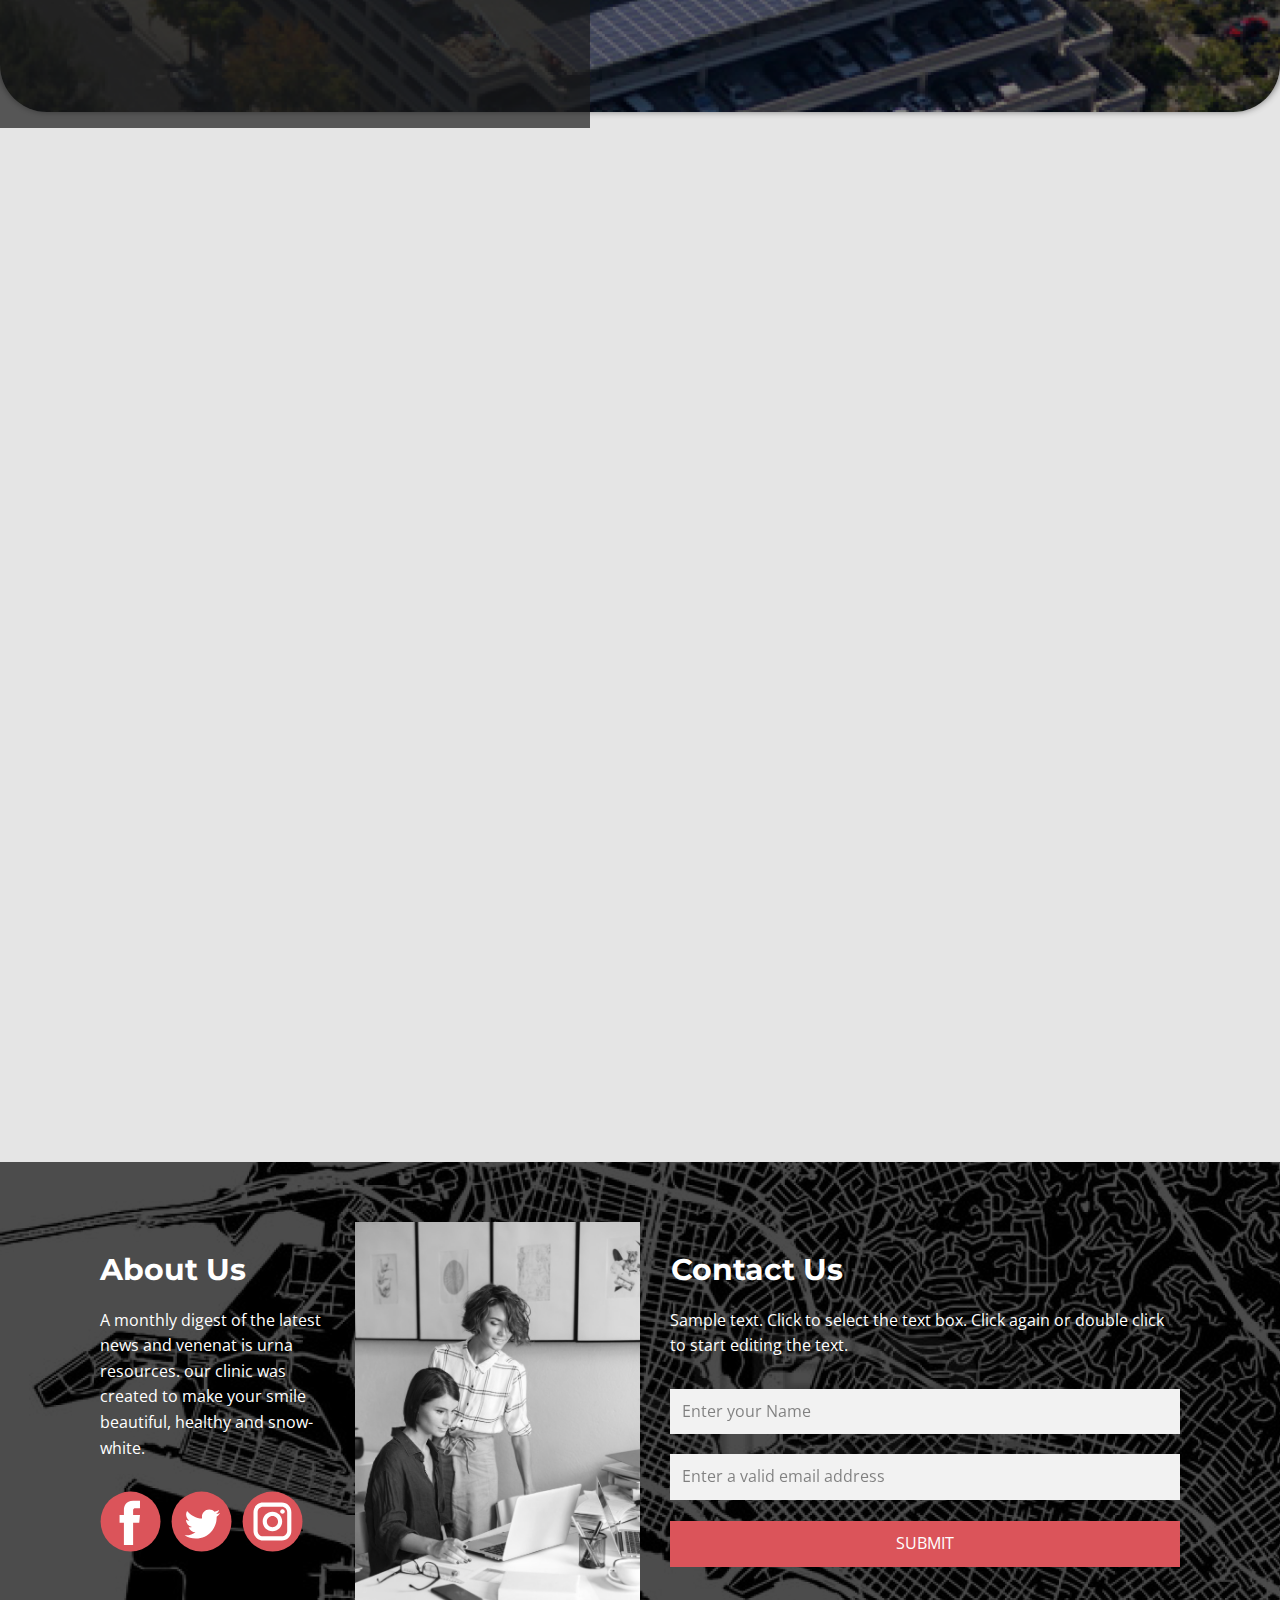
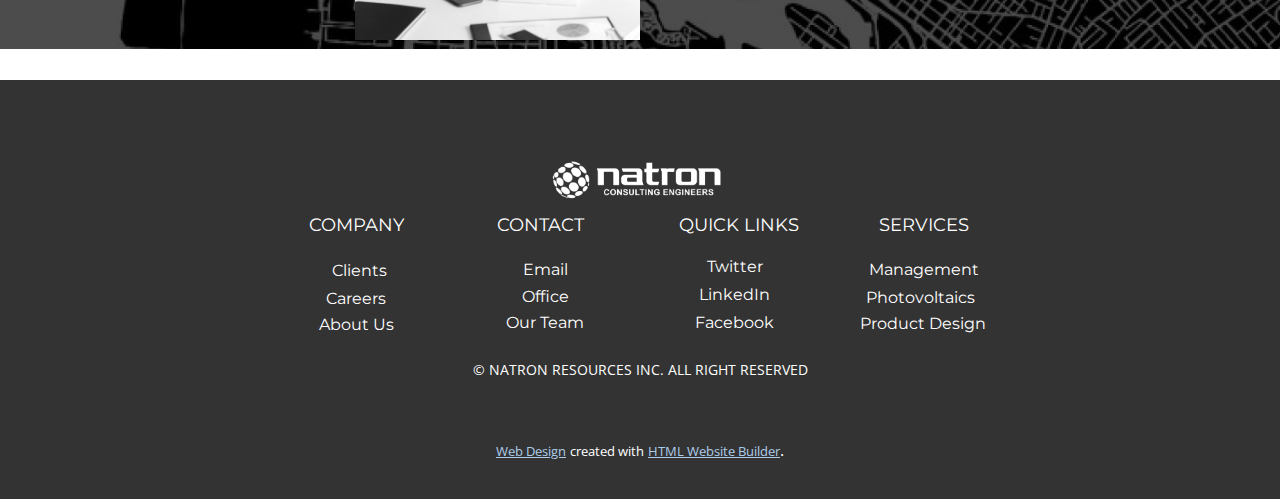
==== commit 8a13f7bd: "Add files via upload" ====
--- a/index.html
+++ b/index.html
@@ -67,7 +67,7 @@
           </div>
         </nav>
       </div></header>
-    <section class="u-align-center u-clearfix u-grey-10 u-valign-middle-xs u-section-1" id="carousel_7fe6">
+    <section class="u-align-center u-clearfix u-grey-10 u-section-1" id="carousel_7fe6">
       <img class="u-expanded-width u-image u-image-1" src="images/banner11.png" data-image-width="1512" data-image-height="918">
       <h1 class="u-align-left u-text u-text-white u-text-1" data-animation-name="customAnimationIn" data-animation-duration="1000">INNOVATING FOR&nbsp;<br>
         <span style="font-weight: 700;">TOMORROW'S ENERGY</span>
@@ -76,8 +76,8 @@
       <a href="https://nicepage.com/joomla-page-builder" class="u-border-none u-btn u-btn-round u-button-style u-custom-color-1 u-hover-palette-1-light-1 u-radius-6 u-btn-1" data-animation-name="customAnimationIn" data-animation-duration="1000">GET STARTED</a>
       <div class="u-container-style u-expanded-width u-grey-90 u-group u-shape-rectangle u-group-1" data-animation-name="fadeIn" data-animation-duration="1750" data-animation-direction="Up" data-animation-delay="750">
         <div class="u-container-layout u-container-layout-1">
-          <img class="u-image u-image-default u-image-2" src="images/Rectangle104.png" alt="" data-image-width="653" data-image-height="306">
-          <h2 class="u-text u-text-default-lg u-text-default-md u-text-default-sm u-text-default-xl u-text-3">EXCELLENCE IN PERFORMANCE,<br>AND, EXPERIENCE
+          <img class="u-align-center u-image u-image-default u-preserve-proportions u-image-2" src="images/Rectangle104.png" alt="" data-image-width="653" data-image-height="306">
+          <h2 class="u-align-center u-text u-text-default-lg u-text-default-md u-text-default-sm u-text-default-xl u-text-3">EXCELLENCE IN PERFORMANCE,<br>AND, EXPERIENCE
           </h2>
         </div>
       </div>
@@ -176,7 +176,7 @@
         </div>
       </div>
     </section>
-    <section class="u-align-center-xl u-align-left-lg u-align-left-md u-align-left-sm u-align-left-xs u-clearfix u-grey-10 u-valign-middle-xs u-section-4" id="carousel_10d2">
+    <section class="u-align-center-xl u-align-left-lg u-align-left-md u-align-left-sm u-align-left-xs u-clearfix u-grey-10 u-section-4" id="carousel_10d2">
       <img class="u-align-center-xs u-expanded-width u-image u-image-round u-radius-47 u-image-1" src="images/Rectangle115.png" alt="" data-image-width="1462" data-image-height="433">
       <img class="u-align-center-xs u-expanded-width-lg u-expanded-width-md u-expanded-width-sm u-expanded-width-xl u-image u-image-round u-radius-50 u-image-2" src="images/Rectangle114.png" alt="" data-image-width="1462" data-image-height="435">
       <div class="u-custom-color-3 u-shape u-shape-rectangle u-shape-1"></div>
--- a/Home.css
+++ b/Home.css
@@ -55,12 +55,12 @@
 .u-section-1 .u-image-2 {
   width: 497px;
   height: 267px;
-  margin: -1px auto 0 0;
+  margin: 0 auto 0 11px;
 }
 
 .u-section-1 .u-text-3 {
   font-size: 3rem;
-  margin: -186px auto 0 508px;
+  margin: -187px 22px 0 auto;
 }
 
 .u-section-1 .u-shape-1 {
@@ -71,7 +71,7 @@
   --animation-custom_in-opacity: 0;
   --animation-custom_in-rotate: 0deg;
   --animation-custom_in-scale: 1;
-  margin: -358px auto 60px calc(((100% - 1140px) / 2) + 228px);
+  margin: -358px auto 318px calc(((100% - 1140px) / 2) + 228px);
 }
 
 @media (max-width: 1199px) {
@@ -152,45 +152,43 @@
 
 @media (max-width: 575px) {
    .u-section-1 {
-    min-height: 414px;
+    min-height: 567px;
   }
 
   .u-section-1 .u-image-1 {
-    height: 407px;
-    margin-top: 0;
+    height: 566px;
   }
 
   .u-section-1 .u-text-1 {
-    width: auto;
-    margin-top: -309px;
-    margin-right: calc(((100% - 340px) / 2) + 30px);
-    margin-left: calc(((100% - 340px) / 2) + -30px);
+    width: 340px;
+    margin-top: -393px;
+    margin-left: auto;
+    margin-right: auto;
   }
 
   .u-section-1 .u-text-2 {
     font-size: 0.75rem;
-    width: auto;
-    margin-top: 8px;
-    margin-right: calc(((100% - 340px) / 2) + 30px);
-    margin-left: calc(((100% - 340px) / 2) + -30px);
+    width: 340px;
+    margin-left: auto;
+    margin-right: auto;
   }
 
   .u-section-1 .u-btn-1 {
     font-size: 1rem;
-    margin-top: 28px;
-    margin-left: calc(((100% - 340px) / 2) + -30px);
+    margin-top: 26px;
+    margin-left: calc(((100% - 340px) / 2));
     padding: 3px 6px 4px 5px;
   }
 
   .u-section-1 .u-group-1 {
-    margin-top: 67px;
+    margin-top: 144px;
     min-height: 86px;
   }
 
   .u-section-1 .u-image-2 {
     width: 158px;
     height: 83px;
-    margin-top: 0;
+    margin-left: 0;
   }
 
   .u-section-1 .u-text-3 {
@@ -204,9 +202,9 @@
   .u-section-1 .u-shape-1 {
     width: 22px;
     height: 32px;
-    margin-top: -185px;
-    margin-bottom: 153px;
-    margin-left: calc(((100% - 340px) / 2) + 92px);
+    margin-top: -262px;
+    margin-bottom: 60px;
+    margin-left: calc(((100% - 340px) / 2) + 122px);
   }
 } .u-section-2 {
   background-image: none;
@@ -371,6 +369,10 @@
     padding-right: 30px;
   }
 
+  .u-section-2 .u-line-1 {
+    margin-top: 20px;
+  }
+
   .u-section-2 .u-text-3 {
     margin-right: 220px;
   }
@@ -448,21 +450,21 @@
 
   .u-section-2 .u-group-1 {
     width: 340px;
-    margin-top: 532px;
+    margin-top: 609px;
     margin-right: auto;
   }
 
   .u-section-2 .u-text-3 {
     font-size: 1rem;
     width: auto;
-    margin-top: -623px;
+    margin-top: -700px;
     margin-left: 37px;
     margin-right: 37px;
   }
 
   .u-section-2 .u-group-2 {
     width: 340px;
-    margin-top: 280px;
+    margin-top: 382px;
     margin-right: auto;
   }
 
@@ -1146,12 +1148,12 @@
 
   .u-section-4 .u-image-1 {
     height: 274px;
-    margin-top: 0;
+    margin-top: 336px;
   }
 
   .u-section-4 .u-image-2 {
-    height: 258px;
-    width: 433px;
+    height: 268px;
+    width: 436px;
     margin-top: -563px;
     margin-left: auto;
     margin-right: auto;
@@ -1160,7 +1162,7 @@
   .u-section-4 .u-shape-1 {
     width: calc(((100% - 340px) / 2) + 170px);
     height: 617px;
-    margin-top: -306px;
+    margin-top: -316px;
   }
 
   .u-section-4 .u-layout-wrap-1 {
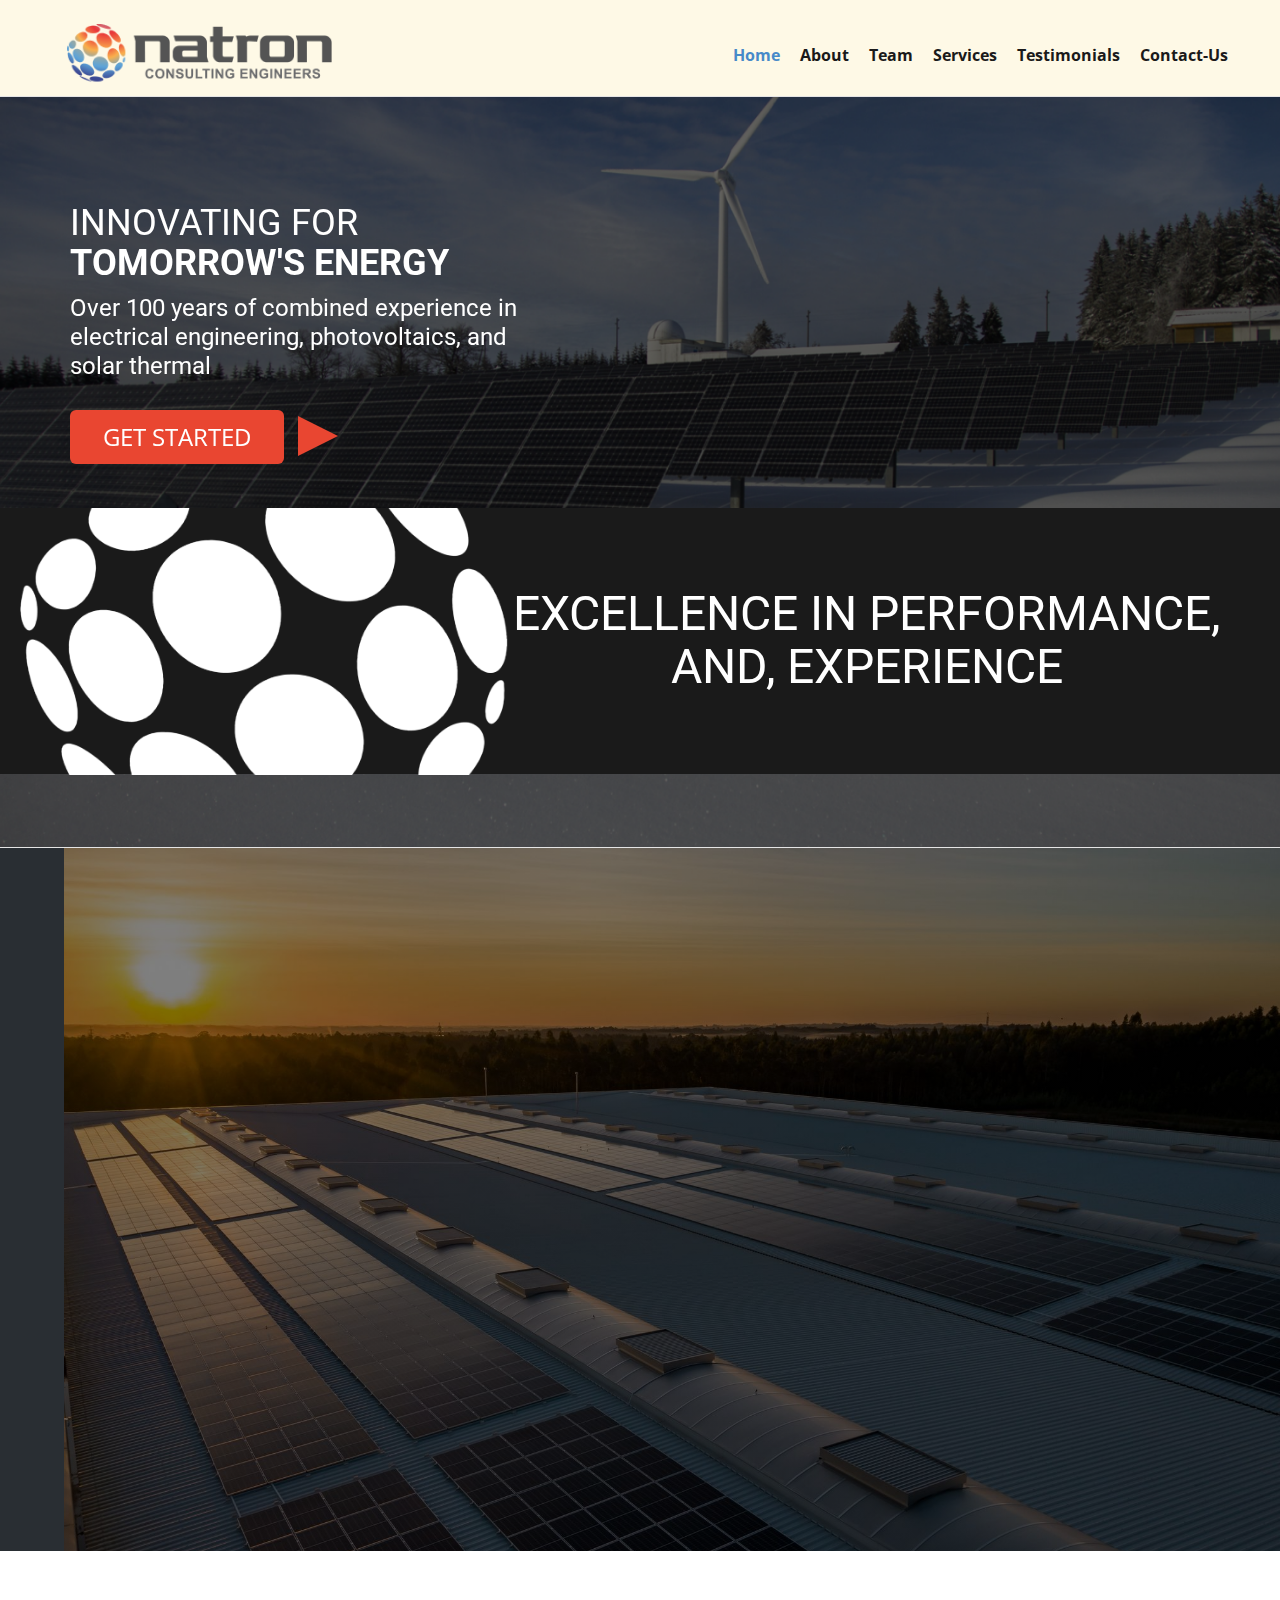
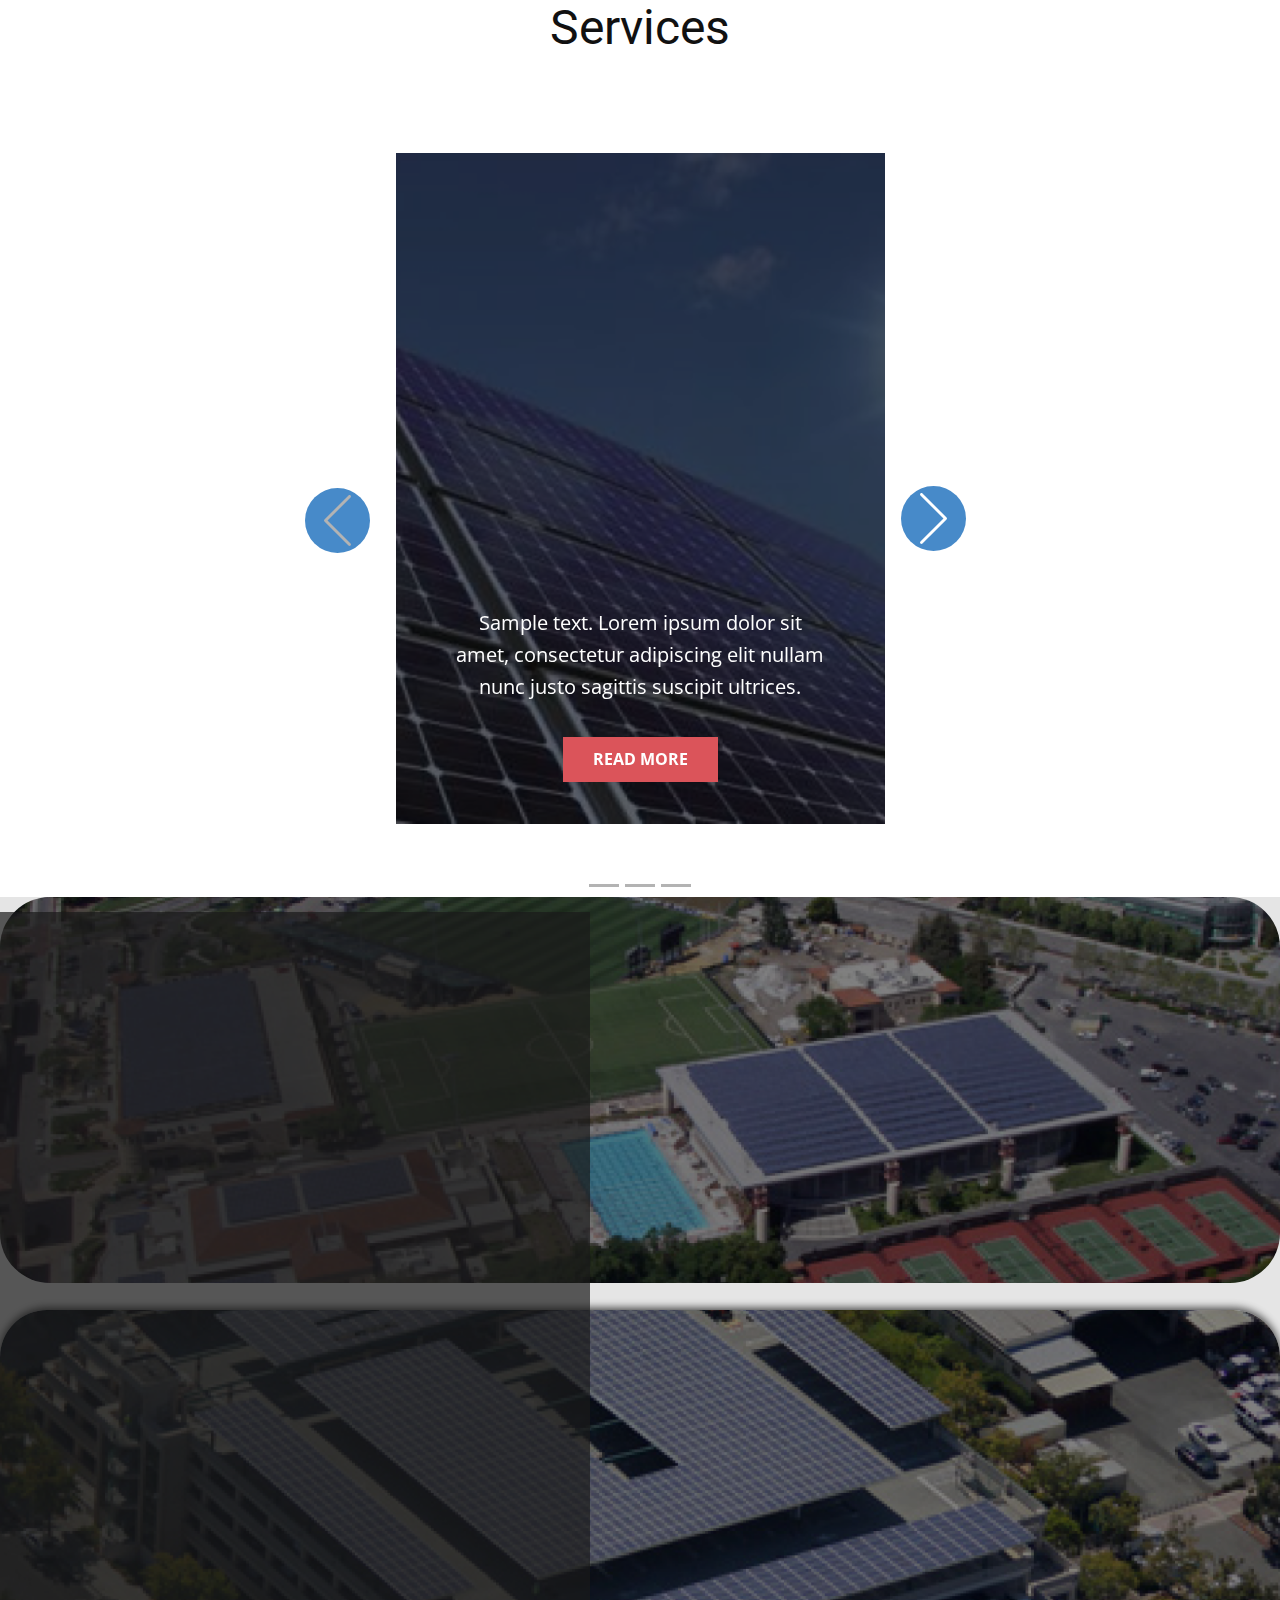
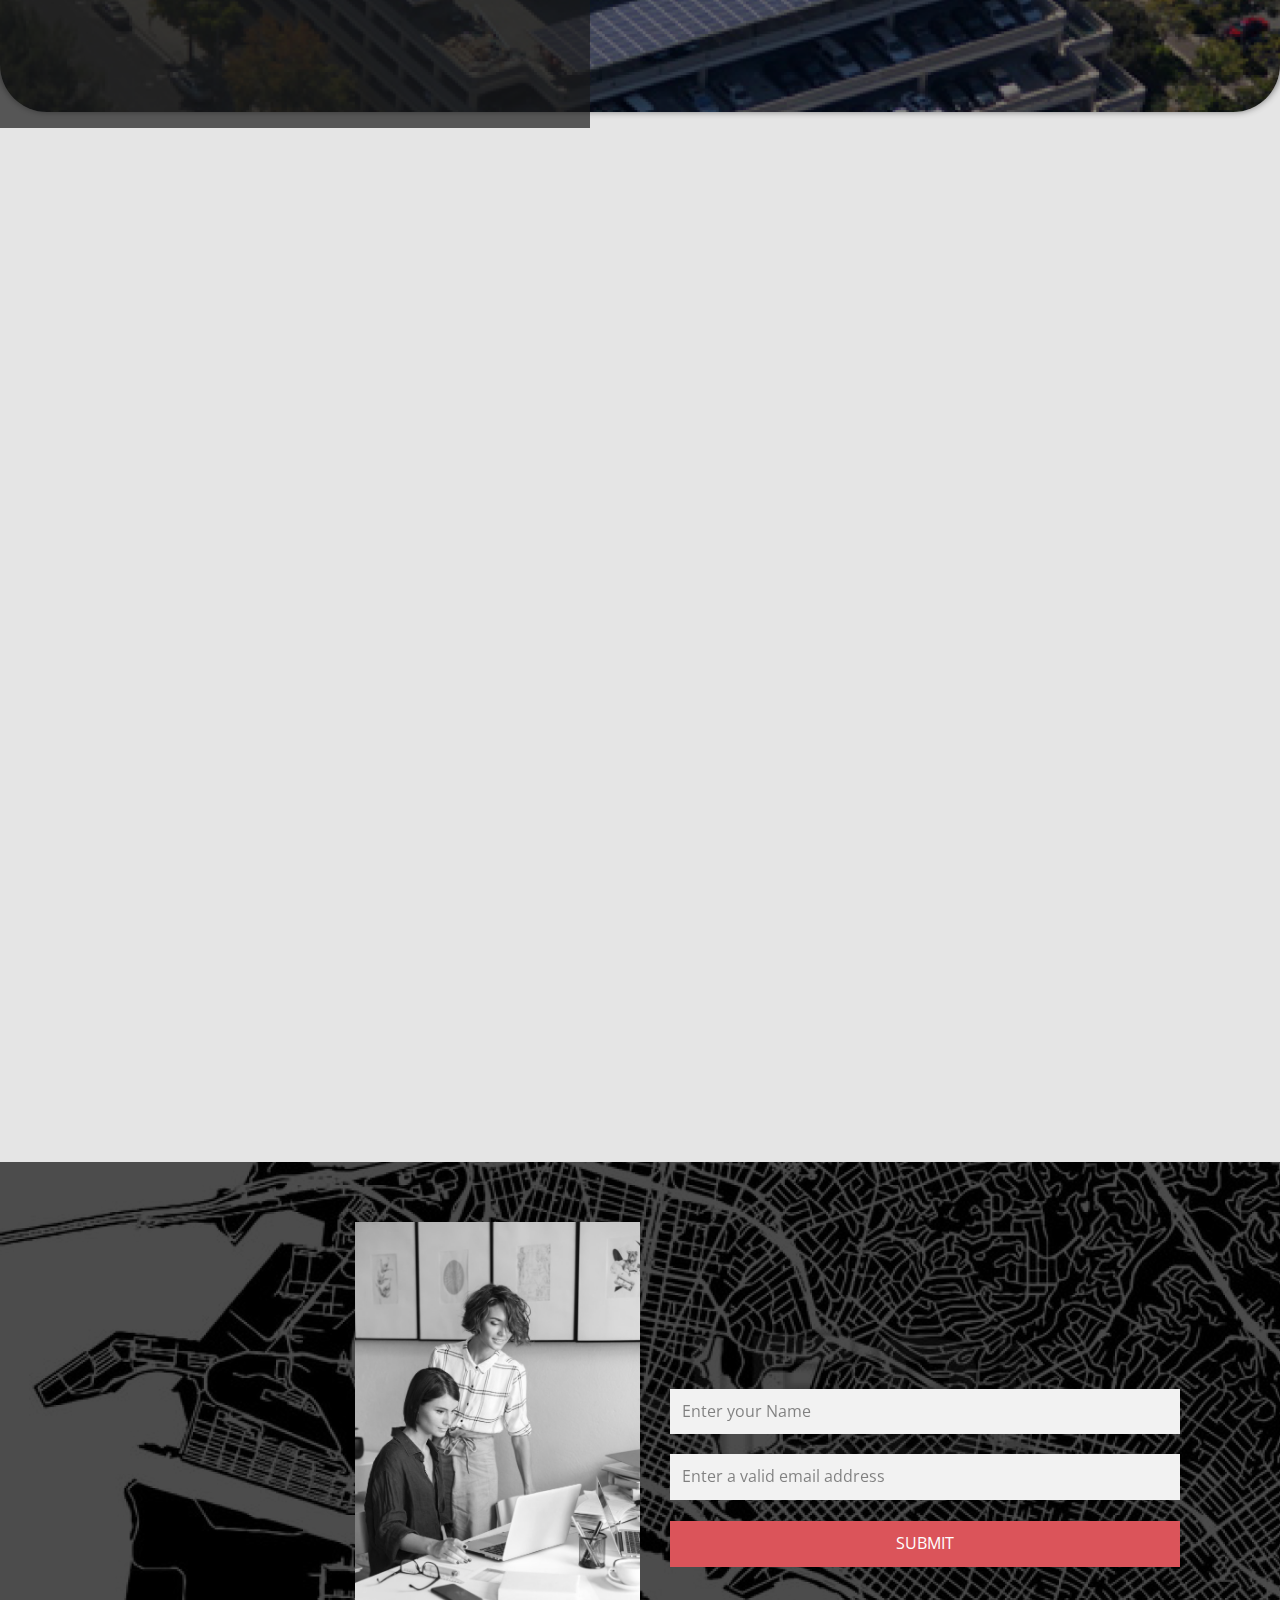
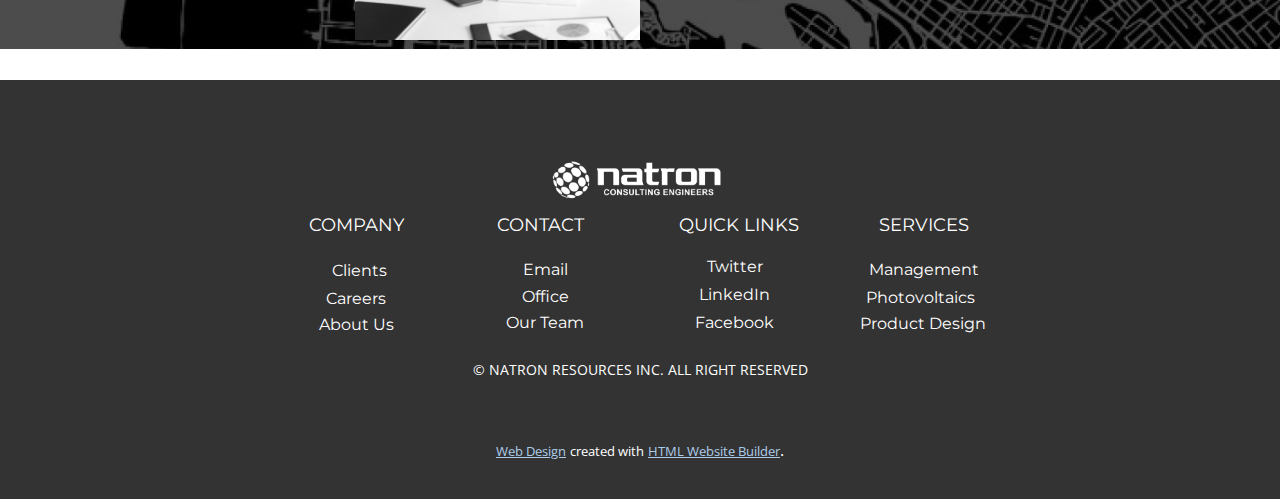
==== commit 2b873ac0: "Add files via upload" ====
--- a/index.html
+++ b/index.html
@@ -69,14 +69,14 @@
       </div></header>
     <section class="u-align-center u-clearfix u-grey-10 u-section-1" id="carousel_7fe6">
       <img class="u-expanded-width u-image u-image-1" src="images/banner11.png" data-image-width="1512" data-image-height="918">
-      <h1 class="u-align-left u-text u-text-white u-text-1" data-animation-name="customAnimationIn" data-animation-duration="1000">INNOVATING FOR&nbsp;<br>
+      <h1 class="u-align-left u-hover-feature u-text u-text-white u-text-1" data-animation-name="customAnimationIn" data-animation-duration="1000">INNOVATING FOR&nbsp;<br>
         <span style="font-weight: 700;">TOMORROW'S ENERGY</span>
       </h1>
       <h4 class="u-align-left u-text u-text-body-alt-color u-text-2" data-animation-name="customAnimationIn" data-animation-duration="1000">Over 100 years of combined experience in electrical engineering, photovoltaics, and solar thermal </h4>
       <a href="https://nicepage.com/joomla-page-builder" class="u-border-none u-btn u-btn-round u-button-style u-custom-color-1 u-hover-palette-1-light-1 u-radius-6 u-btn-1" data-animation-name="customAnimationIn" data-animation-duration="1000">GET STARTED</a>
-      <div class="u-container-style u-expanded-width u-grey-90 u-group u-shape-rectangle u-group-1" data-animation-name="fadeIn" data-animation-duration="1750" data-animation-direction="Up" data-animation-delay="750">
+      <div class="u-align-center u-container-style u-expanded-width u-grey-90 u-group u-shape-rectangle u-group-1" data-animation-name="fadeIn" data-animation-duration="1750" data-animation-direction="Up" data-animation-delay="750">
         <div class="u-container-layout u-container-layout-1">
-          <img class="u-align-center u-image u-image-default u-preserve-proportions u-image-2" src="images/Rectangle104.png" alt="" data-image-width="653" data-image-height="306">
+          <img class="u-align-center u-expanded-height-xs u-image u-image-default u-preserve-proportions u-image-2" src="images/Rectangle104.png" alt="" data-image-width="653" data-image-height="306">
           <h2 class="u-align-center u-text u-text-default-lg u-text-default-md u-text-default-sm u-text-default-xl u-text-3">EXCELLENCE IN PERFORMANCE,<br>AND, EXPERIENCE
           </h2>
         </div>
@@ -86,6 +86,7 @@
         <svg class="u-svg-content" viewBox="0 0 140 160" x="0px" y="0px" id="svg-bcc1"><g><polygon points="0,0 140,80 0,160 	"></polygon>
 </g></svg>
       </div>
+      
     </section>
     <section class="u-align-center-xl u-align-left-lg u-align-left-md u-align-left-sm u-align-left-xs u-clearfix u-grey-10 u-section-2" id="carousel_a50e">
       <div class="u-clearfix u-expanded-width u-layout-wrap u-layout-wrap-1">
@@ -178,7 +179,7 @@
     </section>
     <section class="u-align-center-xl u-align-left-lg u-align-left-md u-align-left-sm u-align-left-xs u-clearfix u-grey-10 u-section-4" id="carousel_10d2">
       <img class="u-align-center-xs u-expanded-width u-image u-image-round u-radius-47 u-image-1" src="images/Rectangle115.png" alt="" data-image-width="1462" data-image-height="433">
-      <img class="u-align-center-xs u-expanded-width-lg u-expanded-width-md u-expanded-width-sm u-expanded-width-xl u-image u-image-round u-radius-50 u-image-2" src="images/Rectangle114.png" alt="" data-image-width="1462" data-image-height="435">
+      <img class="u-align-center-xs u-expanded-width u-image u-image-round u-radius-50 u-image-2" src="images/Rectangle114.png" alt="" data-image-width="1462" data-image-height="435">
       <div class="u-custom-color-3 u-shape u-shape-rectangle u-shape-1"></div>
       <div class="u-clearfix u-layout-wrap u-layout-wrap-1">
         <div class="u-gutter-0 u-layout">
@@ -209,7 +210,7 @@
         </h1>
         <div class="u-expanded-width-xs u-list u-list-1">
           <div class="u-repeater u-repeater-1">
-            <div class="u-container-style u-list-item u-repeater-item u-white u-list-item-1" data-animation-name="flipIn" data-animation-duration="2500" data-animation-delay="0" data-animation-direction="X">
+            <div class="u-container-style u-list-item u-repeater-item u-white u-list-item-1" data-animation-name="customAnimationIn" data-animation-duration="1000" data-animation-delay="0" data-animation-direction="X">
               <div class="u-container-layout u-similar-container u-valign-top-lg u-valign-top-md u-valign-top-sm u-valign-top-xl u-container-layout-1">
                 <div alt="" class="u-image u-image-circle u-image-1"></div>
                 <div class="u-container-style u-group u-group-1">
@@ -228,7 +229,7 @@
                 </div>
               </div>
             </div>
-            <div class="u-container-style u-list-item u-repeater-item u-white u-list-item-2" data-animation-name="flipIn" data-animation-duration="2500" data-animation-delay="0" data-animation-direction="X">
+            <div class="u-container-style u-list-item u-repeater-item u-white u-list-item-2" data-animation-name="customAnimationIn" data-animation-duration="1000" data-animation-delay="0" data-animation-direction="X">
               <div class="u-container-layout u-similar-container u-valign-top-lg u-valign-top-md u-valign-top-sm u-valign-top-xl u-container-layout-3">
                 <div alt="" class="u-image u-image-circle u-image-2" data-image-width="598" data-image-height="598"></div>
                 <div class="u-container-style u-group u-group-2">
@@ -247,7 +248,7 @@
                 </div>
               </div>
             </div>
-            <div class="u-container-style u-list-item u-repeater-item u-white u-list-item-3" data-animation-name="flipIn" data-animation-duration="2500" data-animation-delay="0" data-animation-direction="X">
+            <div class="u-container-style u-list-item u-repeater-item u-white u-list-item-3" data-animation-name="customAnimationIn" data-animation-duration="1000" data-animation-delay="0" data-animation-direction="X">
               <div class="u-container-layout u-similar-container u-valign-top-lg u-valign-top-md u-valign-top-sm u-valign-top-xl u-container-layout-5">
                 <div alt="" class="u-image u-image-circle u-image-3" data-image-width="598" data-image-height="598"></div>
                 <div class="u-container-style u-group u-group-3">
@@ -266,7 +267,7 @@
                 </div>
               </div>
             </div>
-            <div class="u-container-style u-list-item u-repeater-item u-white u-list-item-4" data-animation-name="flipIn" data-animation-duration="2500" data-animation-delay="0" data-animation-direction="X">
+            <div class="u-container-style u-list-item u-repeater-item u-white u-list-item-4" data-animation-name="customAnimationIn" data-animation-duration="1000" data-animation-delay="0" data-animation-direction="X">
               <div class="u-container-layout u-similar-container u-valign-top-lg u-valign-top-md u-valign-top-sm u-valign-top-xl u-container-layout-7">
                 <div alt="" class="u-image u-image-circle u-image-4"></div>
                 <div class="u-container-style u-group u-group-4">
@@ -296,9 +297,9 @@
           <div class="u-layout-row">
             <div class="u-container-style u-layout-cell u-shape-rectangle u-size-15 u-layout-cell-1">
               <div class="u-container-layout u-container-layout-1">
-                <h3 class="u-custom-font u-font-montserrat u-text u-text-body-alt-color u-text-default u-text-1">About Us</h3>
-                <p class="u-text u-text-body-alt-color u-text-2"> A monthly digest of the latest news and venenat is urna resources. our clinic was created to make your smile beautiful, healthy and snow-white.&nbsp;</p>
-                <div class="u-social-icons u-spacing-10 u-social-icons-1">
+                <h3 class="u-custom-font u-font-montserrat u-text u-text-body-alt-color u-text-default u-text-1" data-animation-name="customAnimationIn" data-animation-duration="1000">About Us</h3>
+                <p class="u-text u-text-body-alt-color u-text-2" data-animation-name="customAnimationIn" data-animation-duration="1000"> A monthly digest of the latest news and venenat is urna resources. our clinic was created to make your smile beautiful, healthy and snow-white.&nbsp;</p>
+                <div class="u-social-icons u-spacing-10 u-social-icons-1" data-animation-name="customAnimationIn" data-animation-duration="1000">
                   <a class="u-social-url" title="facebook" target="_blank" href="https://facebook.com/name"><span class="u-icon u-social-facebook u-social-icon u-text-palette-2-base u-icon-1"><svg class="u-svg-link" preserveAspectRatio="xMidYMin slice" viewBox="0 0 112 112" style=""><use xmlns:xlink="http://www.w3.org/1999/xlink" xlink:href="#svg-ec48"></use></svg><svg class="u-svg-content" viewBox="0 0 112 112" x="0" y="0" id="svg-ec48"><circle fill="currentColor" cx="56.1" cy="56.1" r="55"></circle><path fill="#FFFFFF" d="M73.5,31.6h-9.1c-1.4,0-3.6,0.8-3.6,3.9v8.5h12.6L72,58.3H60.8v40.8H43.9V58.3h-8V43.9h8v-9.2
 c0-6.7,3.1-17,17-17h12.5v13.9H73.5z"></path></svg></span>
                   </a>
@@ -321,8 +322,8 @@
             </div>
             <div class="u-container-style u-layout-cell u-size-30 u-layout-cell-3">
               <div class="u-container-layout u-container-layout-3">
-                <h3 class="u-custom-font u-font-montserrat u-text u-text-body-alt-color u-text-default u-text-3">Contact Us</h3>
-                <p class="u-text u-text-body-alt-color u-text-4">Sample text. Click to select the text box. Click again or double click to start editing the text.</p>
+                <h3 class="u-custom-font u-font-montserrat u-text u-text-body-alt-color u-text-default u-text-3" data-animation-name="customAnimationIn" data-animation-duration="1000">Contact Us</h3>
+                <p class="u-text u-text-body-alt-color u-text-4" data-animation-name="customAnimationIn" data-animation-duration="1000">Sample text. Click to select the text box. Click again or double click to start editing the text.</p>
                 <div class="u-expanded-width u-form u-form-1">
                   <form action="//publish.nicepage.com/Form/Process" method="POST" class="u-clearfix u-form-spacing-20 u-form-vertical u-inner-form" source="email" name="form" style="padding: 0px;">
                     <div class="u-form-group u-form-name u-label-none">
--- a/Home.css
+++ b/Home.css
@@ -15,6 +15,9 @@
   --animation-custom_in-opacity: 0;
   --animation-custom_in-rotate: 0deg;
   --animation-custom_in-scale: 1;
+  transition-duration: 0.5s;
+  transform: translateX(0px) translateY(0px) scale(1) rotate(0deg);
+  font-size: 2.25rem;
   margin: -643px calc(((100% - 1140px) / 2) + 450px) 0 calc(((100% - 1140px) / 2));
 }
 
@@ -55,12 +58,12 @@
 .u-section-1 .u-image-2 {
   width: 497px;
   height: 267px;
-  margin: 0 auto 0 11px;
+  margin: 0 auto 0 16px;
 }
 
 .u-section-1 .u-text-3 {
   font-size: 3rem;
-  margin: -187px 22px 0 auto;
+  margin: -187px auto 0 513px;
 }
 
 .u-section-1 .u-shape-1 {
@@ -152,22 +155,22 @@
 
 @media (max-width: 575px) {
    .u-section-1 {
-    min-height: 567px;
+    min-height: 607px;
   }
 
   .u-section-1 .u-image-1 {
-    height: 566px;
+    height: 606px;
   }
 
   .u-section-1 .u-text-1 {
-    width: 340px;
-    margin-top: -393px;
-    margin-left: auto;
-    margin-right: auto;
+    width: auto;
+    margin-top: -433px;
+    margin-right: 0;
+    margin-left: calc(((100% - 340px) / 2));
   }
 
   .u-section-1 .u-text-2 {
-    font-size: 0.75rem;
+    font-size: 1.125rem;
     width: 340px;
     margin-left: auto;
     margin-right: auto;
@@ -175,37 +178,53 @@
 
   .u-section-1 .u-btn-1 {
     font-size: 1rem;
-    margin-top: 26px;
+    margin-top: 27px;
     margin-left: calc(((100% - 340px) / 2));
     padding: 3px 6px 4px 5px;
   }
 
   .u-section-1 .u-group-1 {
-    margin-top: 144px;
-    min-height: 86px;
+    margin-top: 150px;
+    min-height: 119px;
   }
 
   .u-section-1 .u-image-2 {
-    width: 158px;
-    height: 83px;
-    margin-left: 0;
+    width: 226px;
+    left: -7px;
+    right: auto;
+    height: auto;
+    margin: initial;
   }
 
   .u-section-1 .u-text-3 {
     font-size: 1.125rem;
     width: auto;
-    margin-top: -61px;
+    margin-top: 16px;
     margin-right: -13px;
-    margin-left: 158px;
+    margin-left: 187px;
   }
 
   .u-section-1 .u-shape-1 {
     width: 22px;
     height: 32px;
-    margin-top: -262px;
+    margin-top: -302px;
     margin-bottom: 60px;
     margin-left: calc(((100% - 340px) / 2) + 122px);
   }
+}
+
+.u-section-1 .u-text-1,
+.u-section-1 .u-text-1:before,
+.u-section-1 .u-text-1 > .u-container-layout:before {
+  transition-property: fill, color, background-color, stroke-width, border-style, border-width, border-top-width, border-left-width, border-right-width, border-bottom-width, custom-border, borders, box-shadow, text-shadow, opacity, border-radius, stroke, border-color, font-size, font-style, font-weight, text-decoration, letter-spacing, transform, background-image, background-size, background-position;
+}
+
+.u-section-1 .u-container-layout:hover .u-text-1 {
+  transform: rotate(0deg) scale(1) translateX(0px) translateY(0px) !important;
+}
+
+.u-container-layout.hover .u-section-1 .u-text-1 {
+  transform: rotate(0deg) scale(1) translateX(0px) translateY(0px) !important;
 } .u-section-2 {
   background-image: none;
   min-height: 702px;
@@ -244,7 +263,7 @@
   --animation-custom_in-opacity: 0;
   --animation-custom_in-rotate: 0deg;
   --animation-custom_in-scale: 1;
-  margin: 192px 136px 0 auto;
+  margin: 198px 136px 0 auto;
 }
 
 .u-section-2 .u-container-layout-3 {
@@ -261,7 +280,7 @@
 }
 
 .u-section-2 .u-text-2 {
-  margin: 30px auto 0;
+  margin: 33px 0 0;
 }
 
 .u-section-2 .u-text-3 {
@@ -272,7 +291,7 @@
   --animation-custom_in-rotate: 0deg;
   --animation-custom_in-scale: 1;
   font-size: 1.25rem;
-  margin: -200px 589px 0 30px;
+  margin: -206px 589px 0 30px;
 }
 
 .u-section-2 .u-group-2 {
@@ -284,7 +303,7 @@
   --animation-custom_in-opacity: 0;
   --animation-custom_in-rotate: 0deg;
   --animation-custom_in-scale: 1;
-  margin: -177px 136px 0 auto;
+  margin: -169px 136px 0 auto;
 }
 
 .u-section-2 .u-container-layout-4 {
@@ -464,7 +483,7 @@
 
   .u-section-2 .u-group-2 {
     width: 340px;
-    margin-top: 382px;
+    margin-top: 316px;
     margin-right: auto;
   }
 
@@ -1153,10 +1172,7 @@
 
   .u-section-4 .u-image-2 {
     height: 268px;
-    width: 436px;
     margin-top: -563px;
-    margin-left: auto;
-    margin-right: auto;
   }
 
   .u-section-4 .u-shape-1 {
@@ -1599,6 +1615,14 @@
     grid-gap: 0px 0px;
   }
 
+  .u-section-5 .u-list-item-1 {
+    --animation-custom_in-translate_x: 0px;
+    --animation-custom_in-translate_y: 0px;
+    --animation-custom_in-opacity: 0;
+    --animation-custom_in-rotate: 0deg;
+    --animation-custom_in-scale: 1;
+  }
+
   .u-section-5 .u-container-layout-1 {
     padding-top: 25px;
     padding-bottom: 0;
@@ -1618,6 +1642,14 @@
     margin-right: auto;
   }
 
+  .u-section-5 .u-list-item-2 {
+    --animation-custom_in-translate_x: 0px;
+    --animation-custom_in-translate_y: 0px;
+    --animation-custom_in-opacity: 0;
+    --animation-custom_in-rotate: 0deg;
+    --animation-custom_in-scale: 1;
+  }
+
   .u-section-5 .u-container-layout-3 {
     padding-top: 25px;
     padding-bottom: 0;
@@ -1637,6 +1669,14 @@
     margin-right: auto;
   }
 
+  .u-section-5 .u-list-item-3 {
+    --animation-custom_in-translate_x: 0px;
+    --animation-custom_in-translate_y: 0px;
+    --animation-custom_in-opacity: 0;
+    --animation-custom_in-rotate: 0deg;
+    --animation-custom_in-scale: 1;
+  }
+
   .u-section-5 .u-container-layout-5 {
     padding-top: 25px;
     padding-bottom: 0;
@@ -1654,6 +1694,14 @@
     min-height: 169px;
     margin-top: 25px;
     margin-right: auto;
+  }
+
+  .u-section-5 .u-list-item-4 {
+    --animation-custom_in-translate_x: 0px;
+    --animation-custom_in-translate_y: 0px;
+    --animation-custom_in-opacity: 0;
+    --animation-custom_in-rotate: 0deg;
+    --animation-custom_in-scale: 1;
   }
 
   .u-section-5 .u-container-layout-7 {
@@ -1878,4 +1926,36 @@
     margin-left: auto;
     margin-bottom: 0;
   }
+
+  .u-section-6 .u-text-1 {
+    --animation-custom_in-scale: 1;
+  }
+
+  .u-section-6 .u-text-2 {
+    --animation-custom_in-translate_x: 0px;
+    --animation-custom_in-translate_y: 0px;
+    --animation-custom_in-opacity: 0;
+    --animation-custom_in-rotate: 0deg;
+    --animation-custom_in-scale: 1;
+  }
+
+  .u-section-6 .u-social-icons-1 {
+    --animation-custom_in-translate_x: 0px;
+    --animation-custom_in-translate_y: 0px;
+    --animation-custom_in-opacity: 0;
+    --animation-custom_in-rotate: 0deg;
+    --animation-custom_in-scale: 1;
+  }
+
+  .u-section-6 .u-text-3 {
+    --animation-custom_in-scale: 1;
+  }
+
+  .u-section-6 .u-text-4 {
+    --animation-custom_in-translate_x: 0px;
+    --animation-custom_in-translate_y: 0px;
+    --animation-custom_in-opacity: 0;
+    --animation-custom_in-rotate: 0deg;
+    --animation-custom_in-scale: 1;
+  }
 }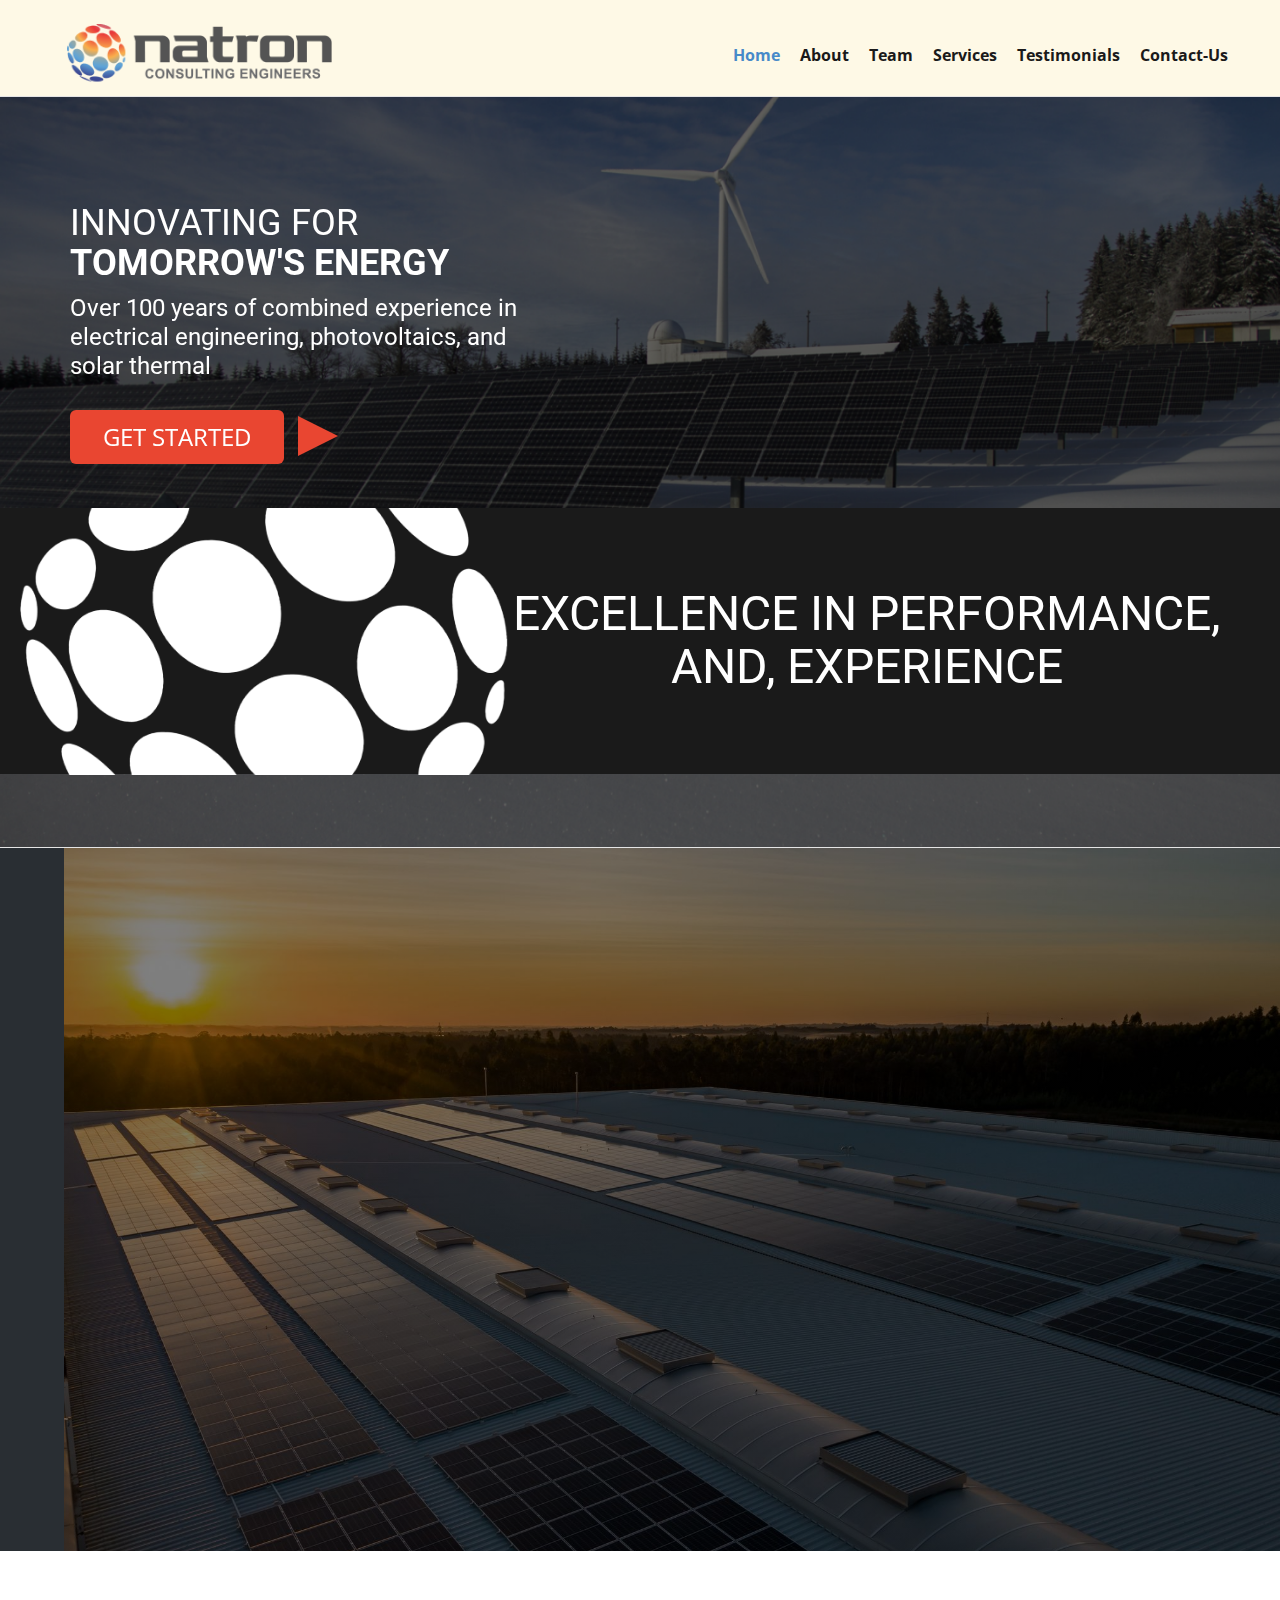
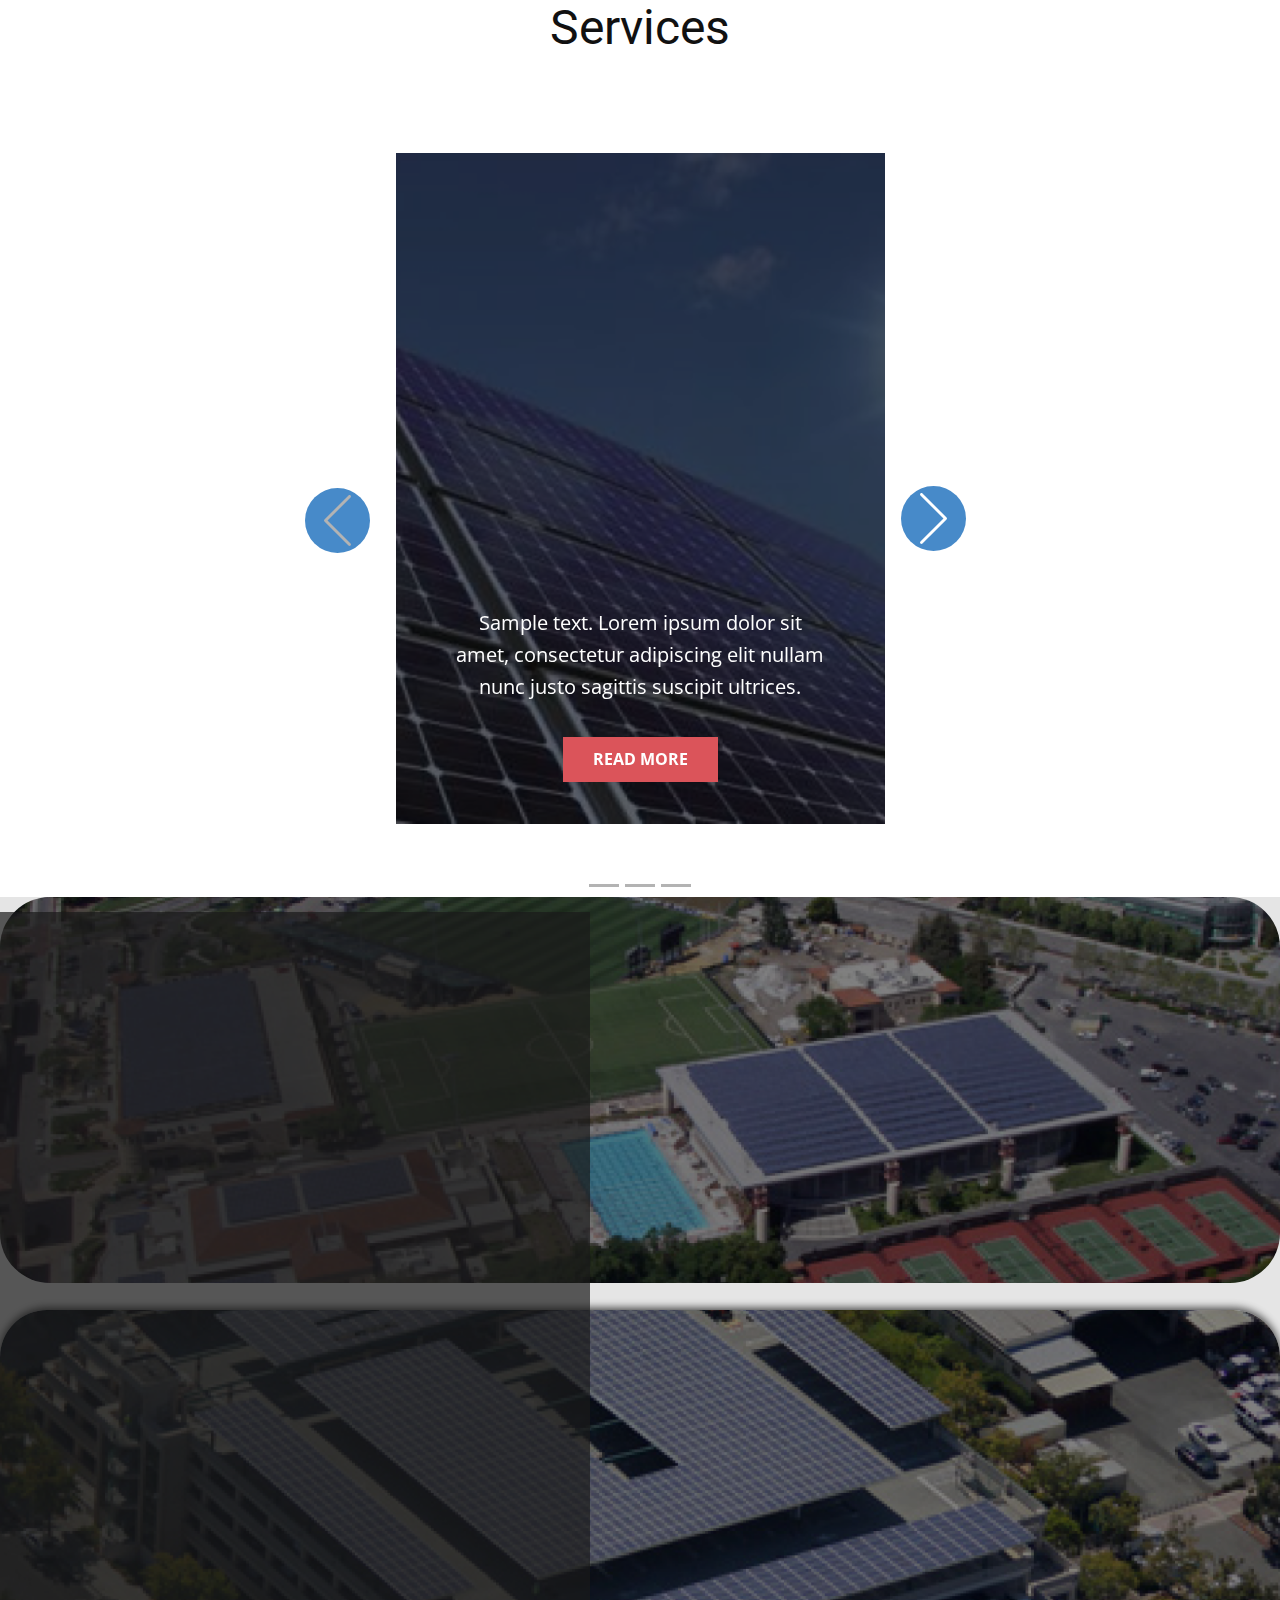
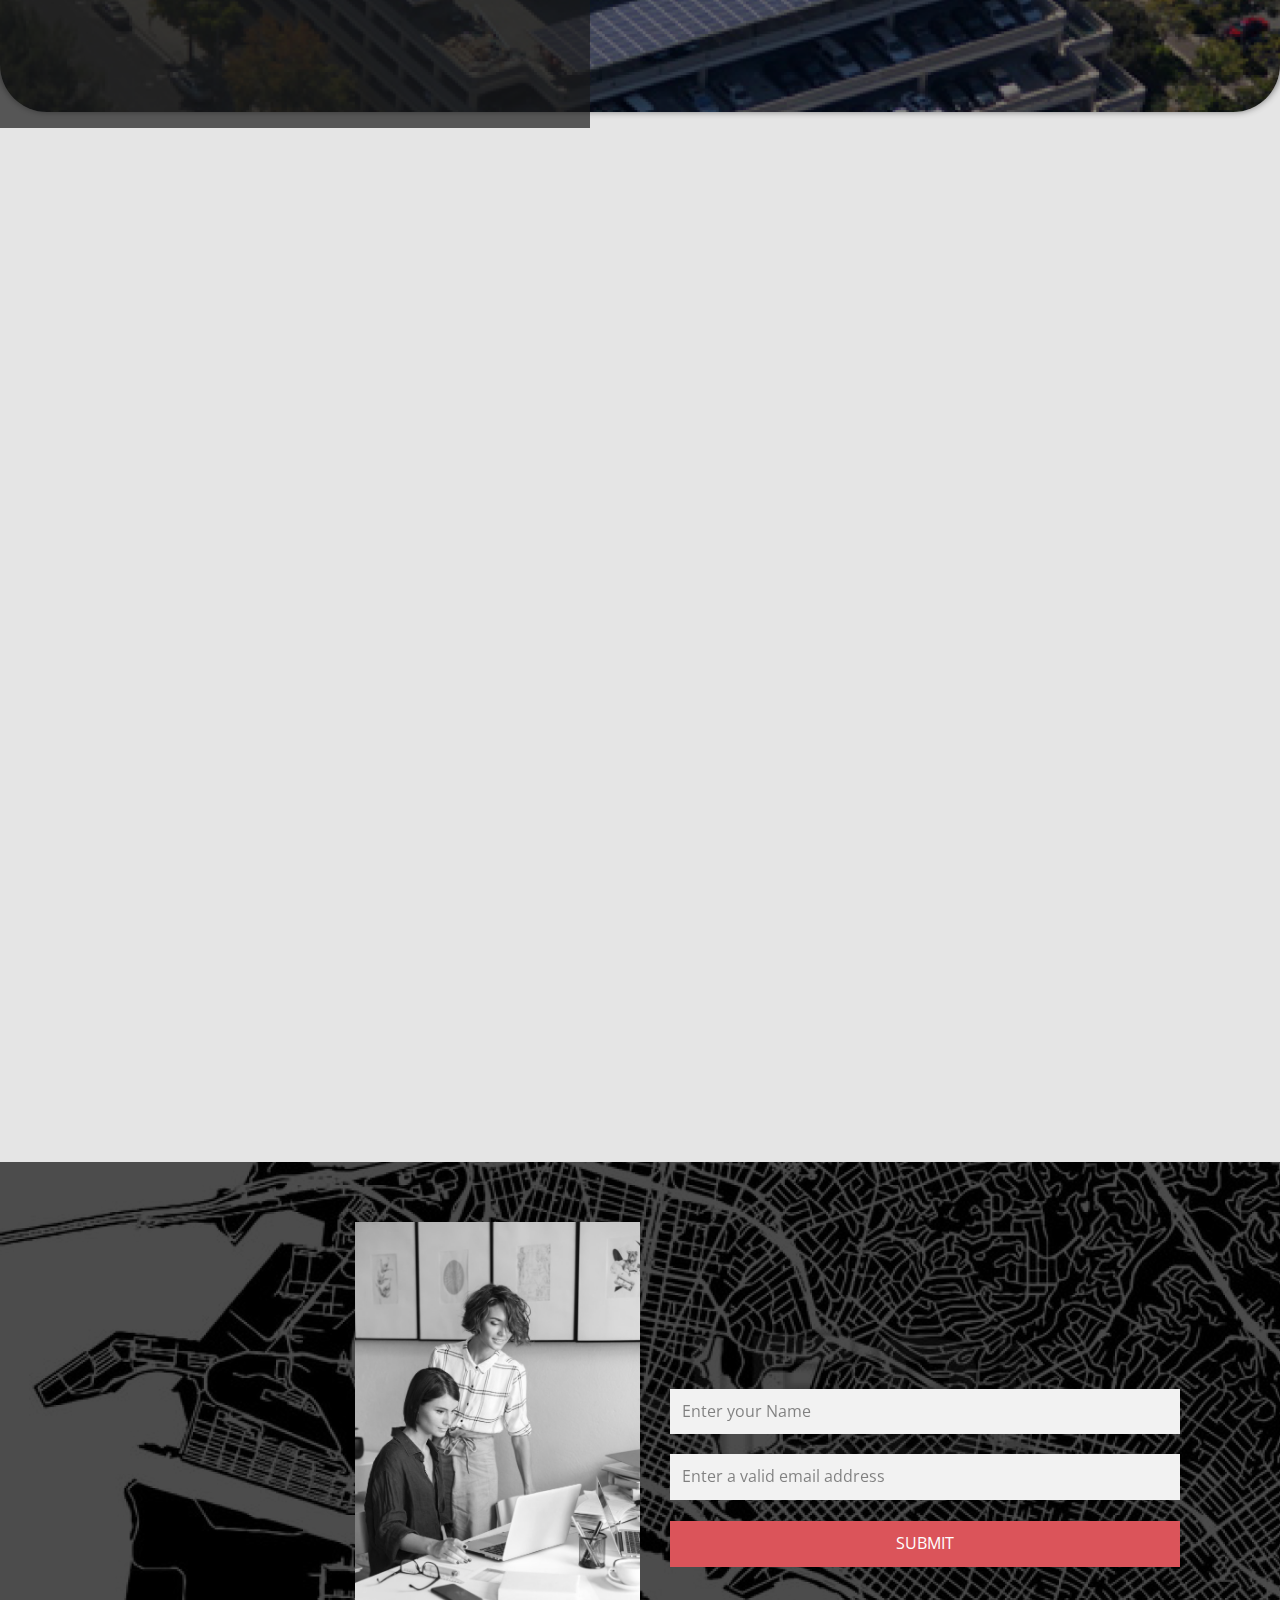
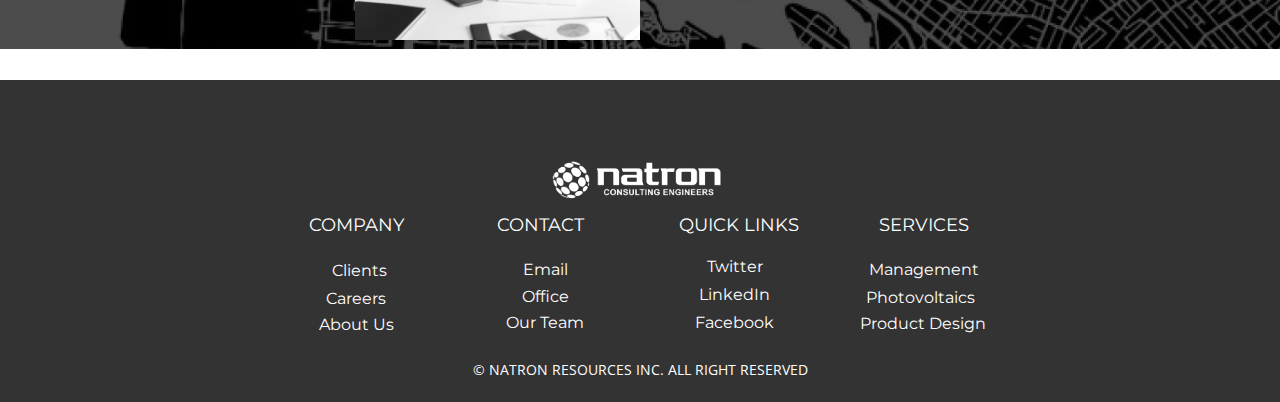
==== commit 847f8b9a: "Update index.html" ====
--- a/index.html
+++ b/index.html
@@ -9,7 +9,6 @@
 <link rel="stylesheet" href="Home.css" media="screen">
     <script class="u-script" type="text/javascript" src="jquery.js" "="" defer=""></script>
     <script class="u-script" type="text/javascript" src="nicepage.js" "="" defer=""></script>
-    <meta name="generator" content="Nicepage 4.17.10, nicepage.com">
     <link id="u-theme-google-font" rel="stylesheet" href="https://fonts.googleapis.com/css?family=Roboto:100,100i,300,300i,400,400i,500,500i,700,700i,900,900i|Open+Sans:300,300i,400,400i,500,500i,600,600i,700,700i,800,800i">
     <link id="u-page-google-font" rel="stylesheet" href="https://fonts.googleapis.com/css?family=Open+Sans:300,300i,400,400i,500,500i,600,600i,700,700i,800,800i|Oswald:200,300,400,500,600,700|Montserrat:100,100i,200,200i,300,300i,400,400i,500,500i,600,600i,700,700i,800,800i,900,900i">
     
@@ -73,7 +72,7 @@
         <span style="font-weight: 700;">TOMORROW'S ENERGY</span>
       </h1>
       <h4 class="u-align-left u-text u-text-body-alt-color u-text-2" data-animation-name="customAnimationIn" data-animation-duration="1000">Over 100 years of combined experience in electrical engineering, photovoltaics, and solar thermal </h4>
-      <a href="https://nicepage.com/joomla-page-builder" class="u-border-none u-btn u-btn-round u-button-style u-custom-color-1 u-hover-palette-1-light-1 u-radius-6 u-btn-1" data-animation-name="customAnimationIn" data-animation-duration="1000">GET STARTED</a>
+      <a href="#" class="u-border-none u-btn u-btn-round u-button-style u-custom-color-1 u-hover-palette-1-light-1 u-radius-6 u-btn-1" data-animation-name="customAnimationIn" data-animation-duration="1000">GET STARTED</a>
       <div class="u-align-center u-container-style u-expanded-width u-grey-90 u-group u-shape-rectangle u-group-1" data-animation-name="fadeIn" data-animation-duration="1750" data-animation-direction="Up" data-animation-delay="750">
         <div class="u-container-layout u-container-layout-1">
           <img class="u-align-center u-expanded-height-xs u-image u-image-default u-preserve-proportions u-image-2" src="images/Rectangle104.png" alt="" data-image-width="653" data-image-height="306">
@@ -188,7 +187,7 @@
               <div class="u-container-layout u-container-layout-1">
                 <h2 class="u-text u-text-body-alt-color u-text-1" data-animation-name="customAnimationIn" data-animation-duration="1000" data-animation-direction=""> PROJECTS</h2>
                 <p class="u-text u-text-body-alt-color u-text-2" data-animation-name="customAnimationIn" data-animation-duration="1000">We provide electrical and structural engineering for solar projects in California and other locations worldwide. Our project portfolio ranges from residential and R&amp;D arrays to large scale ground mount fixed and tracking systems. </p>
-                <a href="https://nicepage.dev" class="u-border-none u-btn u-btn-round u-button-style u-custom-color-1 u-hover-palette-1-light-1 u-radius-50 u-btn-1" data-animation-name="customAnimationIn" data-animation-duration="1000">explore more </a>
+                <a href="#" class="u-border-none u-btn u-btn-round u-button-style u-custom-color-1 u-hover-palette-1-light-1 u-radius-50 u-btn-1" data-animation-name="customAnimationIn" data-animation-duration="1000">explore more </a>
               </div>
             </div>
           </div>
@@ -413,16 +412,4 @@
         <p class="u-small-text u-text u-text-variant u-text-17"> © NATRON RESOURCES INC. ALL RIGHT RESERVED<br>
         </p>
       </div></footer>
-    <section class="u-backlink u-clearfix u-grey-80">
-      <a class="u-link" href="https://nicepage.com/web-design" target="_blank">
-        <span>Web Design</span>
-      </a>
-      <p class="u-text">
-        <span>created with</span>
-      </p>
-      <a class="u-link" href="https://nicepage.com/html-website-builder" target="_blank">
-        <span>HTML Website Builder</span>
-      </a>. 
-    </section>
-  
-</body></html>+</body></html>
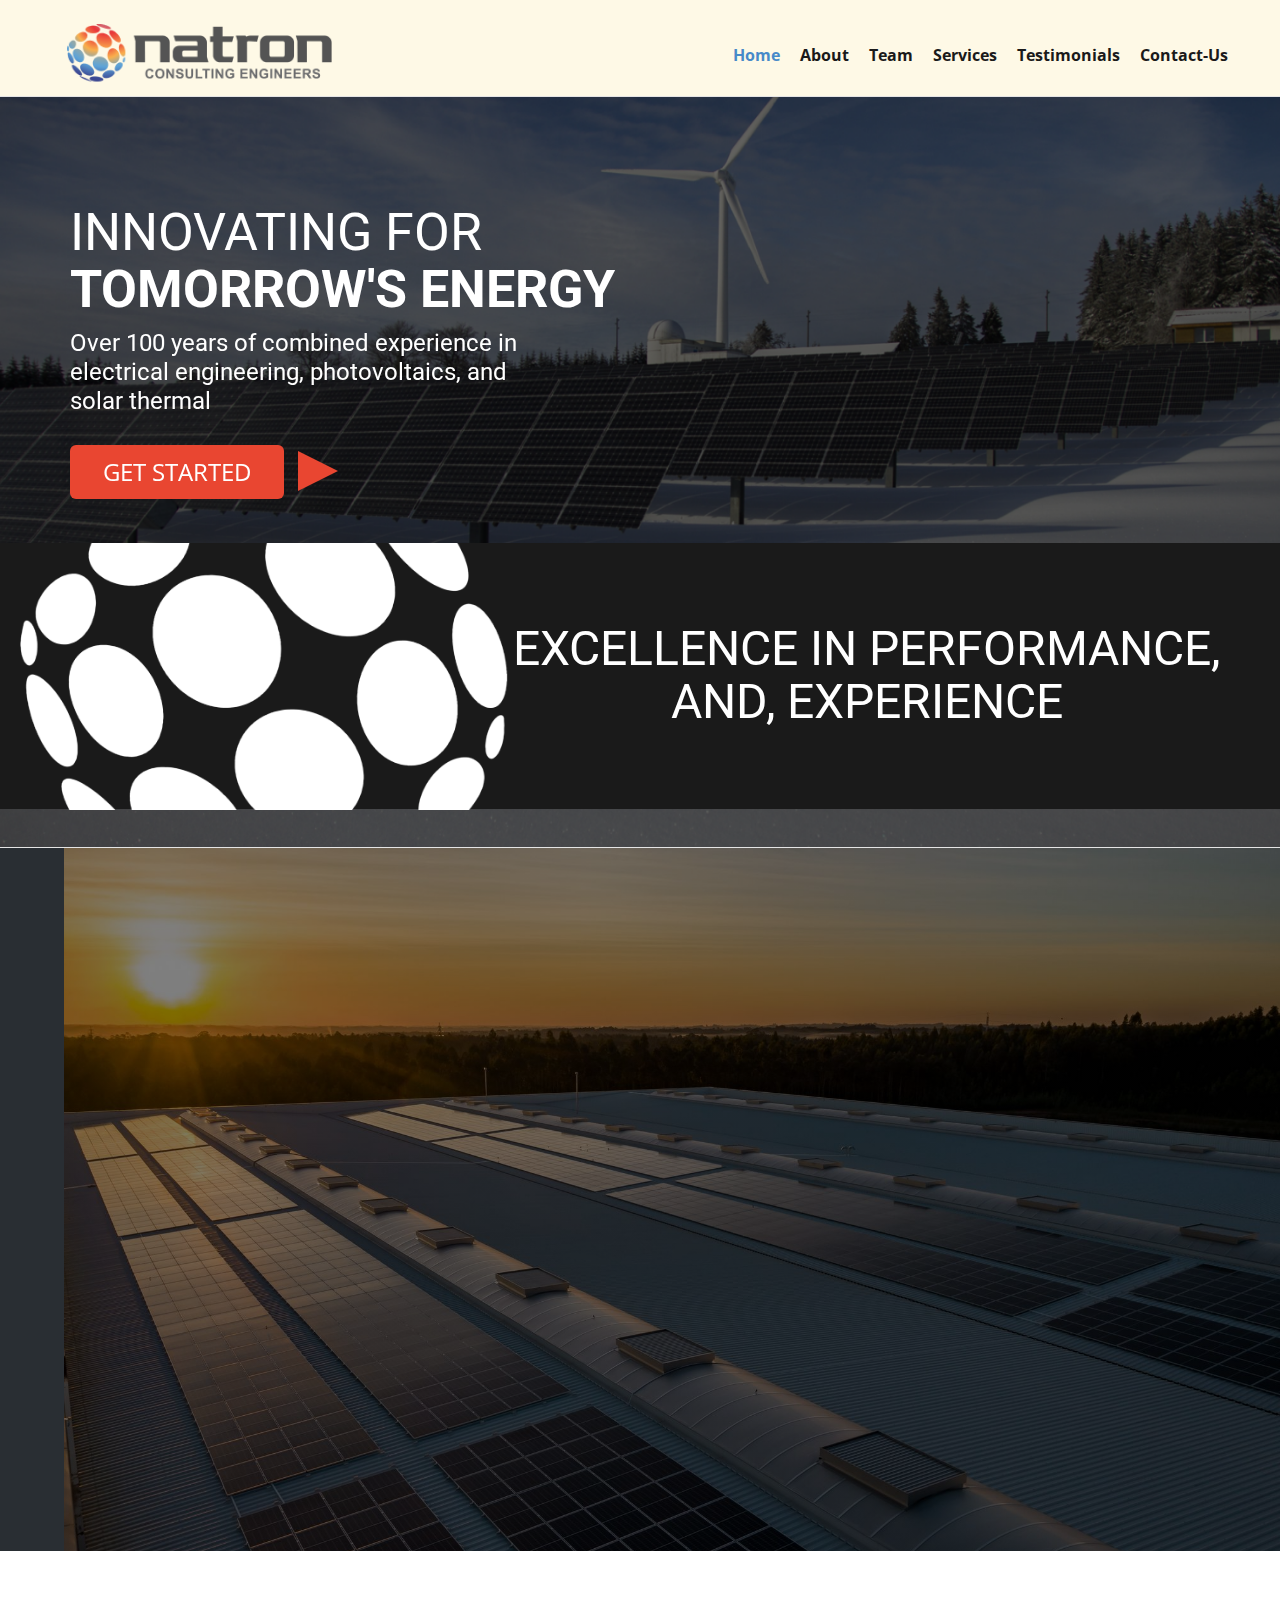
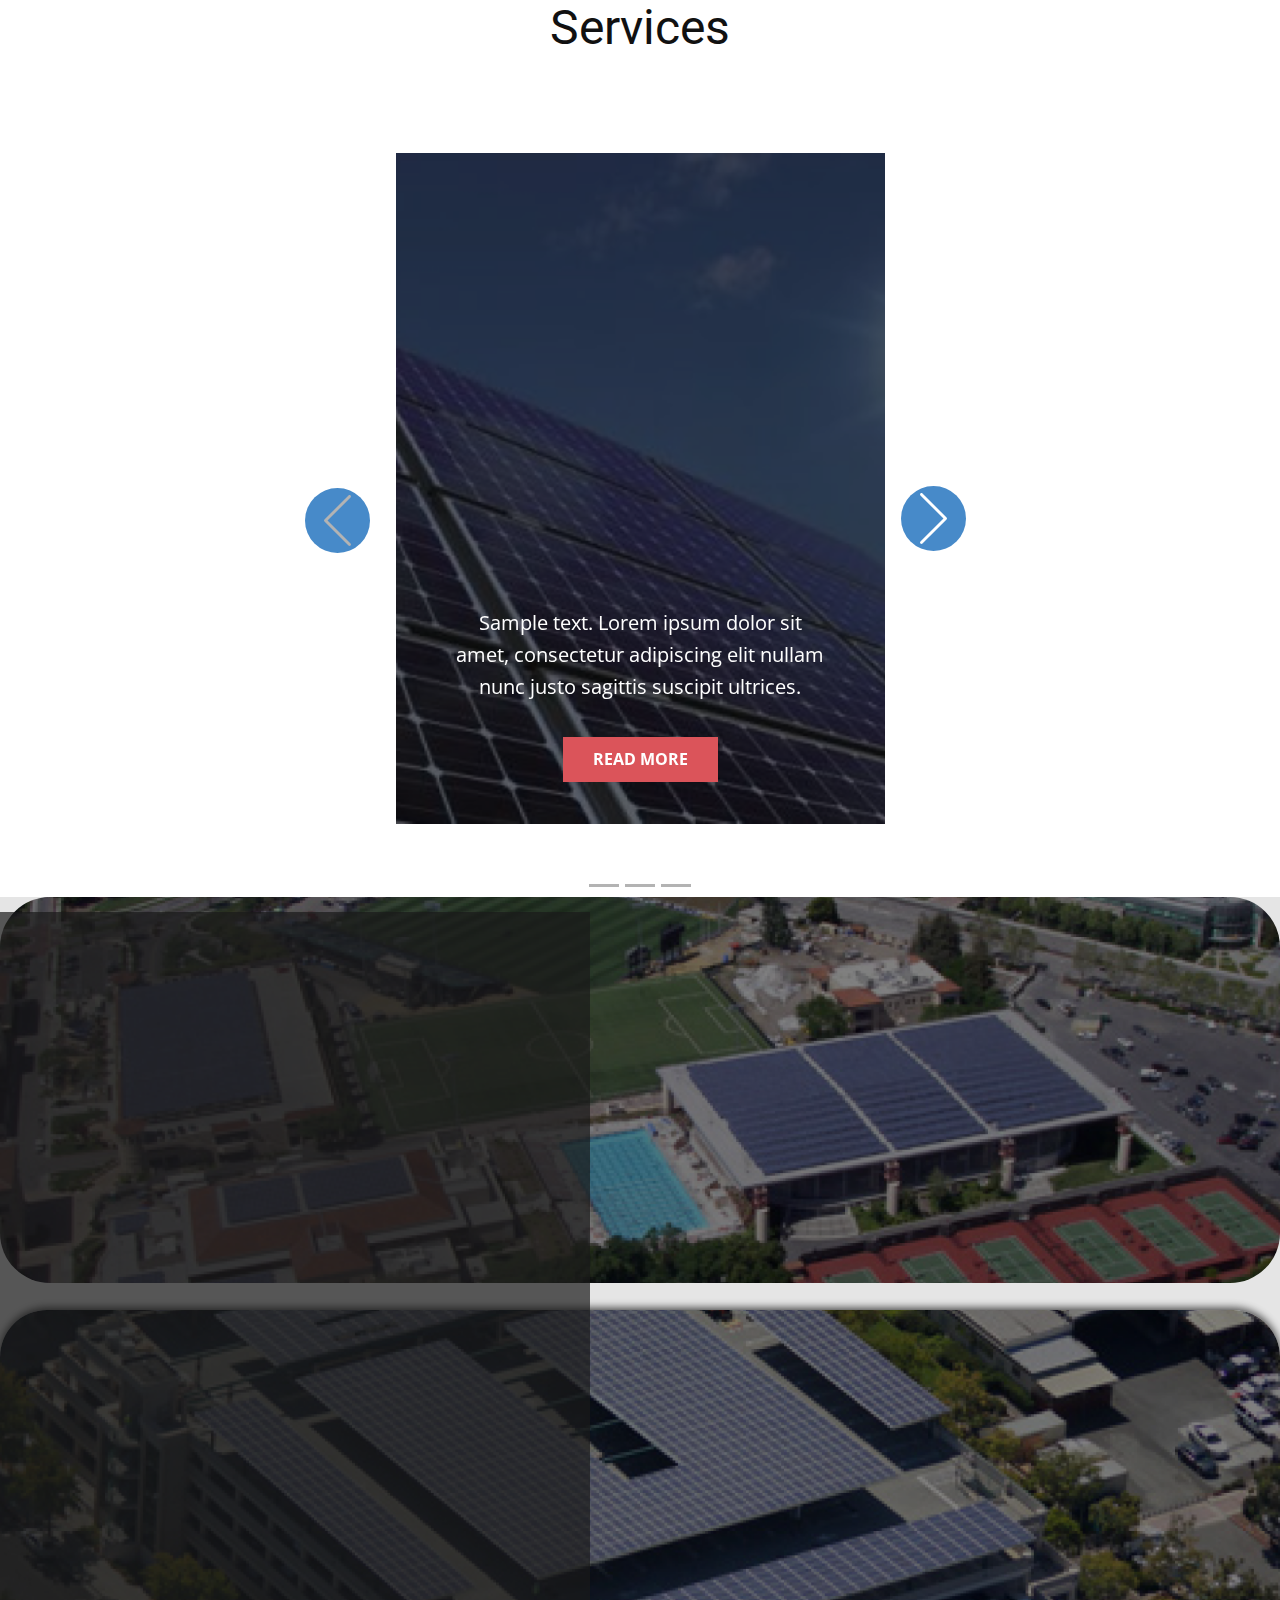
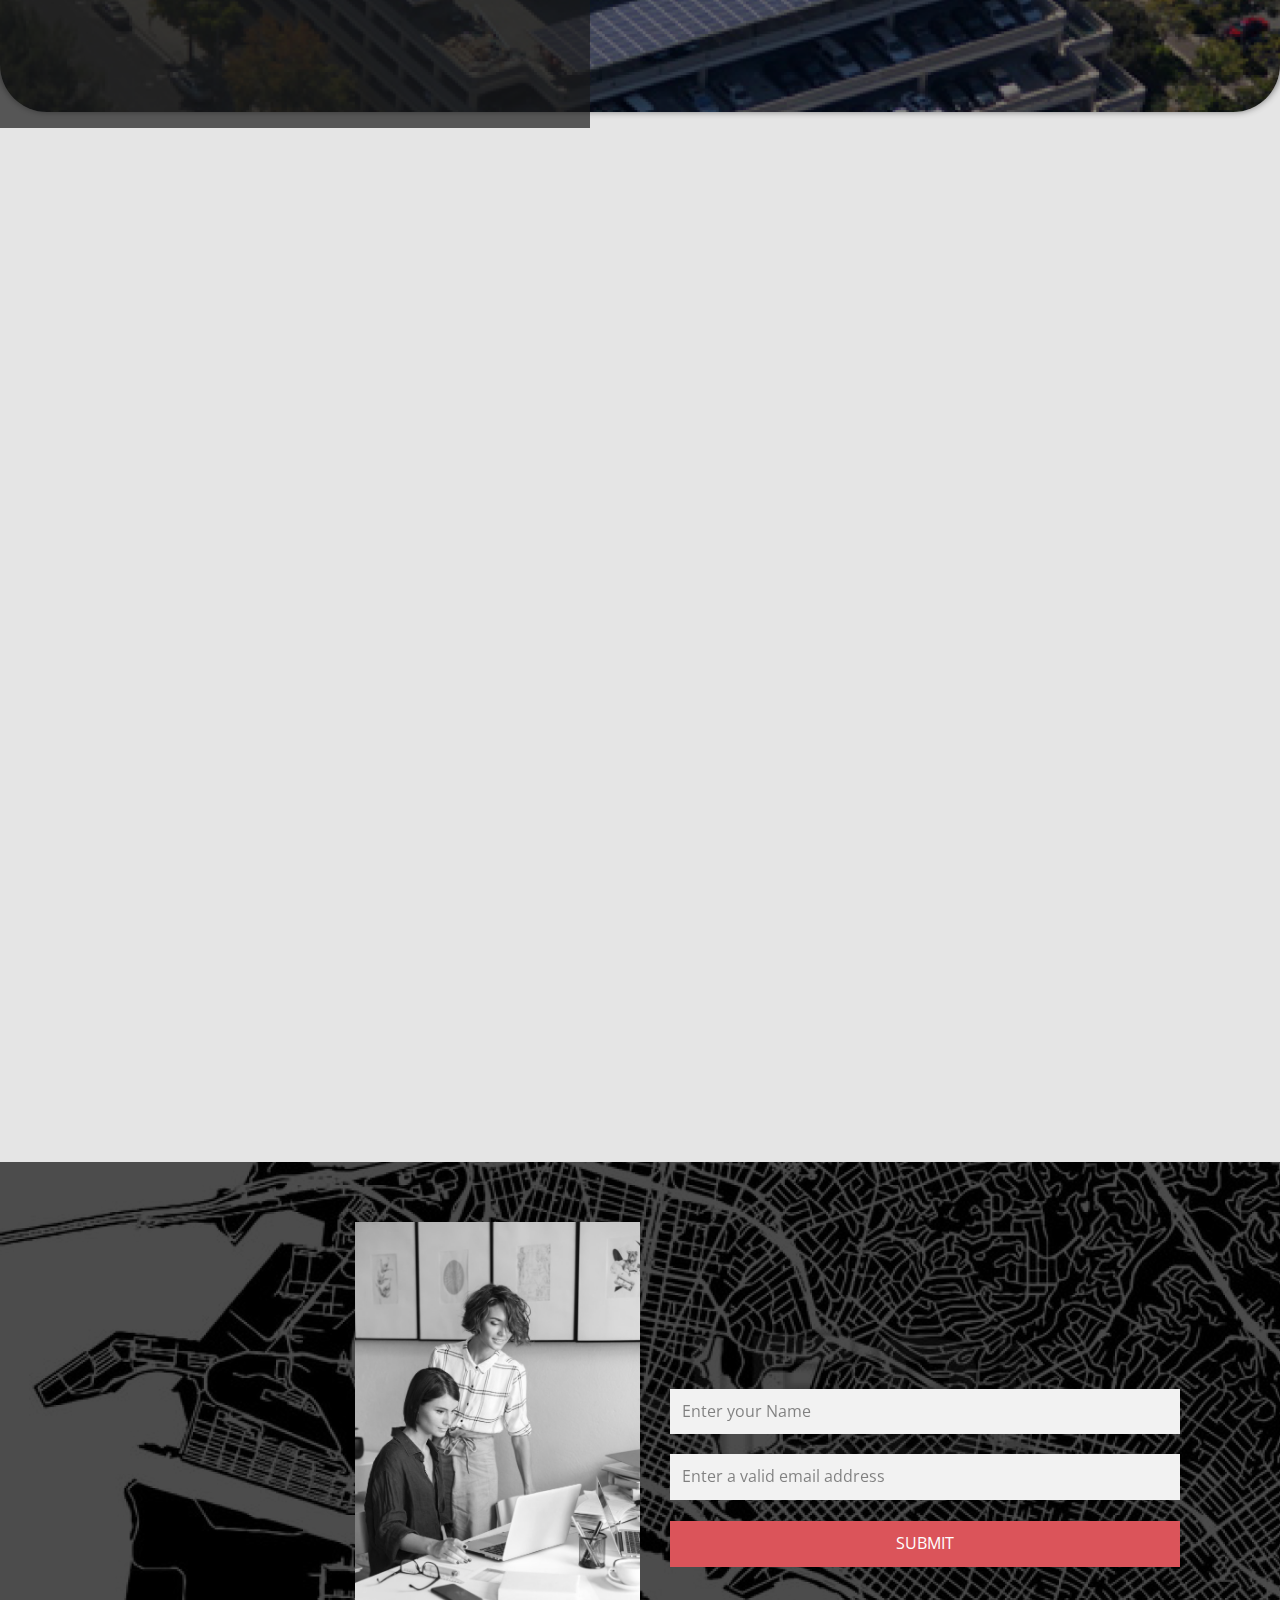
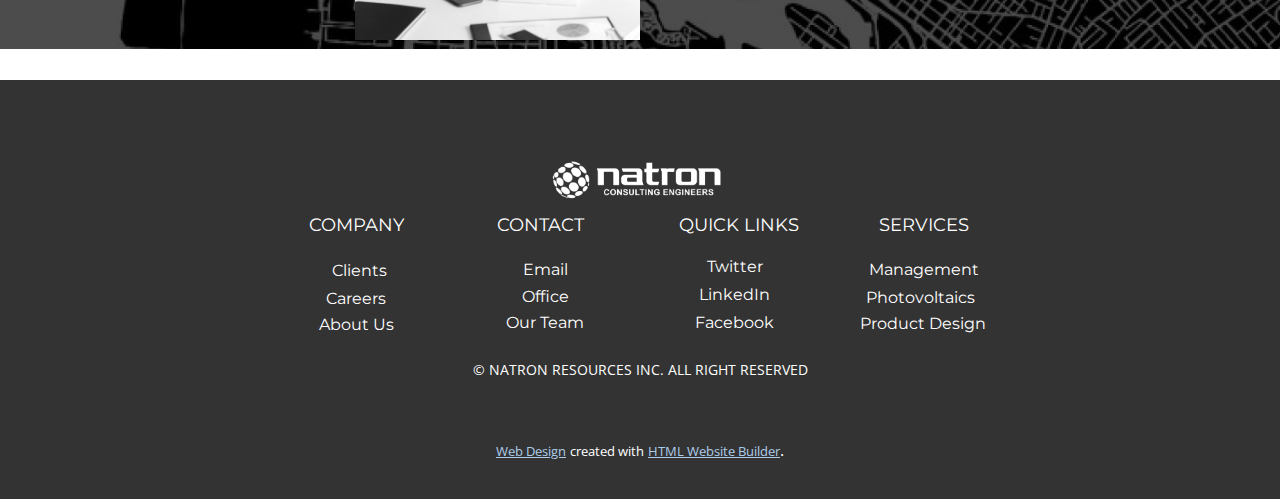
==== commit ca23de7c: "Add files via upload" ====
--- a/index.html
+++ b/index.html
@@ -56,8 +56,8 @@
                 <ul class="u-align-center u-nav u-popupmenu-items u-unstyled u-nav-2"><li class="u-nav-item"><a class="u-button-style u-nav-link" href="Home.html">Home</a>
 </li><li class="u-nav-item"><a class="u-button-style u-nav-link" href="About.html">About</a>
 </li><li class="u-nav-item"><a class="u-button-style u-nav-link" href="Team.html">Team</a>
-</li><li class="u-nav-item"><a class="u-button-style u-nav-link">Services</a>
-</li><li class="u-nav-item"><a class="u-button-style u-nav-link">Testimonials</a>
+</li><li class="u-nav-item"><a class="u-button-style u-nav-link" href="Services.html">Services</a>
+</li><li class="u-nav-item"><a class="u-button-style u-nav-link" href="Testimonials.html">Testimonials</a>
 </li><li class="u-nav-item"><a class="u-button-style u-nav-link" href="Contact-Us.html">Contact-Us</a>
 </li></ul>
               </div>
@@ -72,7 +72,7 @@
         <span style="font-weight: 700;">TOMORROW'S ENERGY</span>
       </h1>
       <h4 class="u-align-left u-text u-text-body-alt-color u-text-2" data-animation-name="customAnimationIn" data-animation-duration="1000">Over 100 years of combined experience in electrical engineering, photovoltaics, and solar thermal </h4>
-      <a href="#" class="u-border-none u-btn u-btn-round u-button-style u-custom-color-1 u-hover-palette-1-light-1 u-radius-6 u-btn-1" data-animation-name="customAnimationIn" data-animation-duration="1000">GET STARTED</a>
+      <a href="https://nicepage.com/joomla-page-builder" class="u-border-none u-btn u-btn-round u-button-style u-custom-color-1 u-hover-palette-1-light-1 u-radius-6 u-btn-1" data-animation-name="customAnimationIn" data-animation-duration="1000">GET STARTED</a>
       <div class="u-align-center u-container-style u-expanded-width u-grey-90 u-group u-shape-rectangle u-group-1" data-animation-name="fadeIn" data-animation-duration="1750" data-animation-direction="Up" data-animation-delay="750">
         <div class="u-container-layout u-container-layout-1">
           <img class="u-align-center u-expanded-height-xs u-image u-image-default u-preserve-proportions u-image-2" src="images/Rectangle104.png" alt="" data-image-width="653" data-image-height="306">
@@ -187,7 +187,7 @@
               <div class="u-container-layout u-container-layout-1">
                 <h2 class="u-text u-text-body-alt-color u-text-1" data-animation-name="customAnimationIn" data-animation-duration="1000" data-animation-direction=""> PROJECTS</h2>
                 <p class="u-text u-text-body-alt-color u-text-2" data-animation-name="customAnimationIn" data-animation-duration="1000">We provide electrical and structural engineering for solar projects in California and other locations worldwide. Our project portfolio ranges from residential and R&amp;D arrays to large scale ground mount fixed and tracking systems. </p>
-                <a href="#" class="u-border-none u-btn u-btn-round u-button-style u-custom-color-1 u-hover-palette-1-light-1 u-radius-50 u-btn-1" data-animation-name="customAnimationIn" data-animation-duration="1000">explore more </a>
+                <a href="https://nicepage.dev" class="u-border-none u-btn u-btn-round u-button-style u-custom-color-1 u-hover-palette-1-light-1 u-radius-50 u-btn-1" data-animation-name="customAnimationIn" data-animation-duration="1000">explore more </a>
               </div>
             </div>
           </div>
@@ -412,4 +412,16 @@
         <p class="u-small-text u-text u-text-variant u-text-17"> © NATRON RESOURCES INC. ALL RIGHT RESERVED<br>
         </p>
       </div></footer>
-</body></html>
+    <section class="u-backlink u-clearfix u-grey-80">
+      <a class="u-link" href="https://nicepage.com/web-design" target="_blank">
+        <span>Web Design</span>
+      </a>
+      <p class="u-text">
+        <span>created with</span>
+      </p>
+      <a class="u-link" href="https://nicepage.com/html-website-builder" target="_blank">
+        <span>HTML Website Builder</span>
+      </a>. 
+    </section>
+  
+</body></html>--- a/nicepage.css
+++ b/nicepage.css
@@ -1176,11 +1176,11 @@
   -webkit-text-decoration-skip: objects;
 }
 .u-image.u-logo {
-  display: table;
-  white-space: nowrap;
+  
+
 }
 .u-image.u-logo img {
-  display: block;
+  
 }
 .u-form-horizontal {
   display: flex;
--- a/Home.css
+++ b/Home.css
@@ -1,14 +1,59 @@
+ 
  .u-section-1 {
   background-image: none;
   min-height: 752px;
+
+  
 }
 
 .u-section-1 .u-image-1 {
   height: 750px;
   margin-top: 1px;
   margin-bottom: 0;
-}
-
+  background-size: 1520px;
+  background-repeat: no-repeat !important;
+  background-position: top !important;
+  /*background-image: url(images/banner11.png);*/
+  max-width: 100% !important;
+  animation: change 20s infinite ease-in-out !important;
+
+}
+
+.container{
+  max-width: 1520px !important;
+    width: 100% !important;
+    margin: 0 auto !important;
+}
+
+.front-font{
+  font-size: 70px !important;
+}
+
+
+/*.u-section-1 {
+    margin: 0 auto;
+    font-family: 'Poppins', sans-serif;
+    background-color: black;
+    background-image: url(banner11.png);
+    background-size: 1350px;
+    background-repeat: no-repeat;
+    background-position: top;
+    max-width: 100%;
+    height: auto;
+    animation: change 20s infinite ease-in-out;
+
+}*/
+
+/*@keyframes change {
+    20%{
+        background-image: url(images/banner12.png); 
+    }
+    30%{
+        background-image: url(images/banner13.png); 
+    }
+    
+}
+*/
 .u-section-1 .u-text-1 {
   --animation-custom_in-translate_x: -200px;
   --animation-custom_in-translate_y: 0px;
@@ -17,8 +62,8 @@
   --animation-custom_in-scale: 1;
   transition-duration: 0.5s;
   transform: translateX(0px) translateY(0px) scale(1) rotate(0deg);
-  font-size: 2.25rem;
-  margin: -643px calc(((100% - 1140px) / 2) + 450px) 0 calc(((100% - 1140px) / 2));
+  font-size: 3.25rem;
+  margin: -643px calc(((100% - 1520px) / 2) + 450px) 0 calc(((100% - 1140px) / 2));
 }
 
 .u-section-1 .u-text-2 {
@@ -248,6 +293,7 @@
   min-height: 703px;
   background-image: linear-gradient(0deg, rgba(0,0,0,0.5), rgba(0,0,0,0.5)), url("images/nuno-marques-0GbrjL3vZF4-unsplash.jpg");
   background-position: 50% 50%;
+
 }
 
 .u-section-2 .u-container-layout-2 {
@@ -388,6 +434,10 @@
     padding-right: 30px;
   }
 
+  .margin-vision{
+    margin-top: 200px !important;
+  }
+
   .u-section-2 .u-line-1 {
     margin-top: 20px;
   }
@@ -397,6 +447,7 @@
   }
 
   .u-section-2 .u-container-layout-4 {
+    
     padding-left: 30px;
     padding-right: 30px;
   }
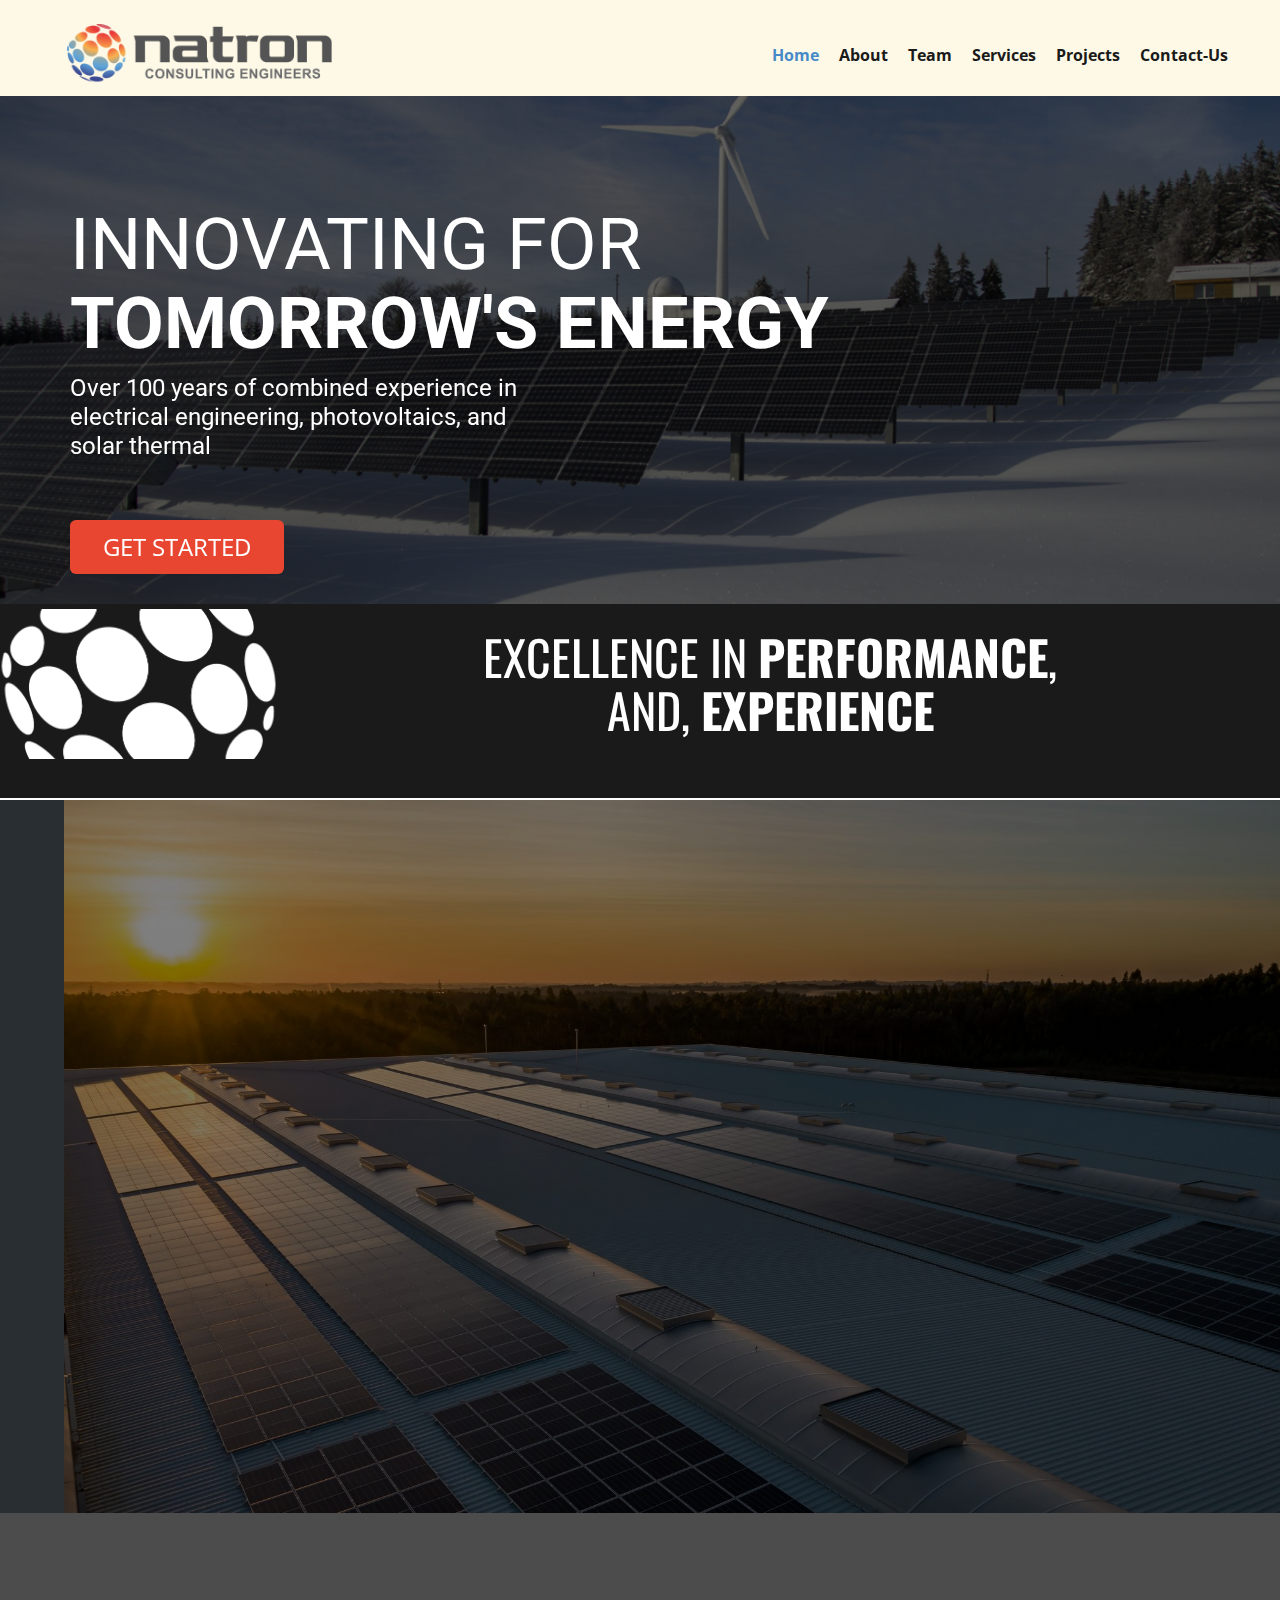
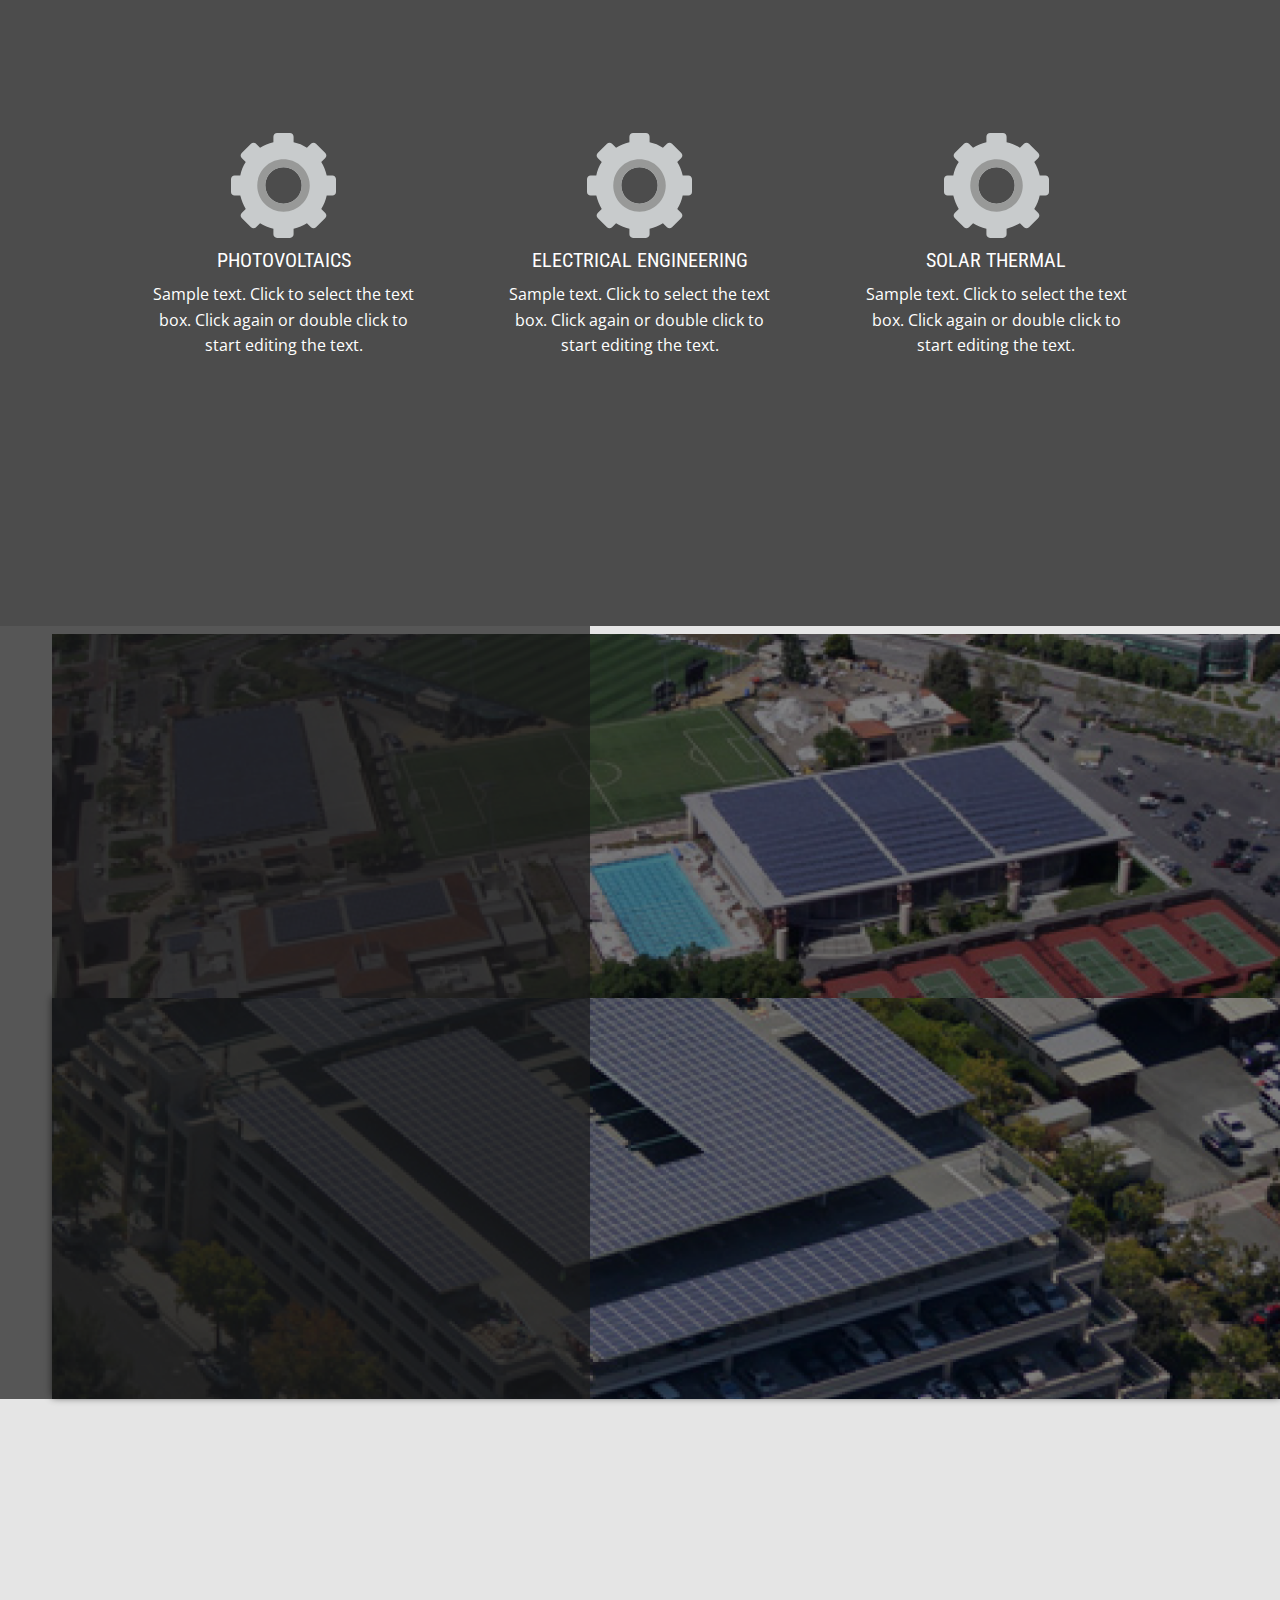
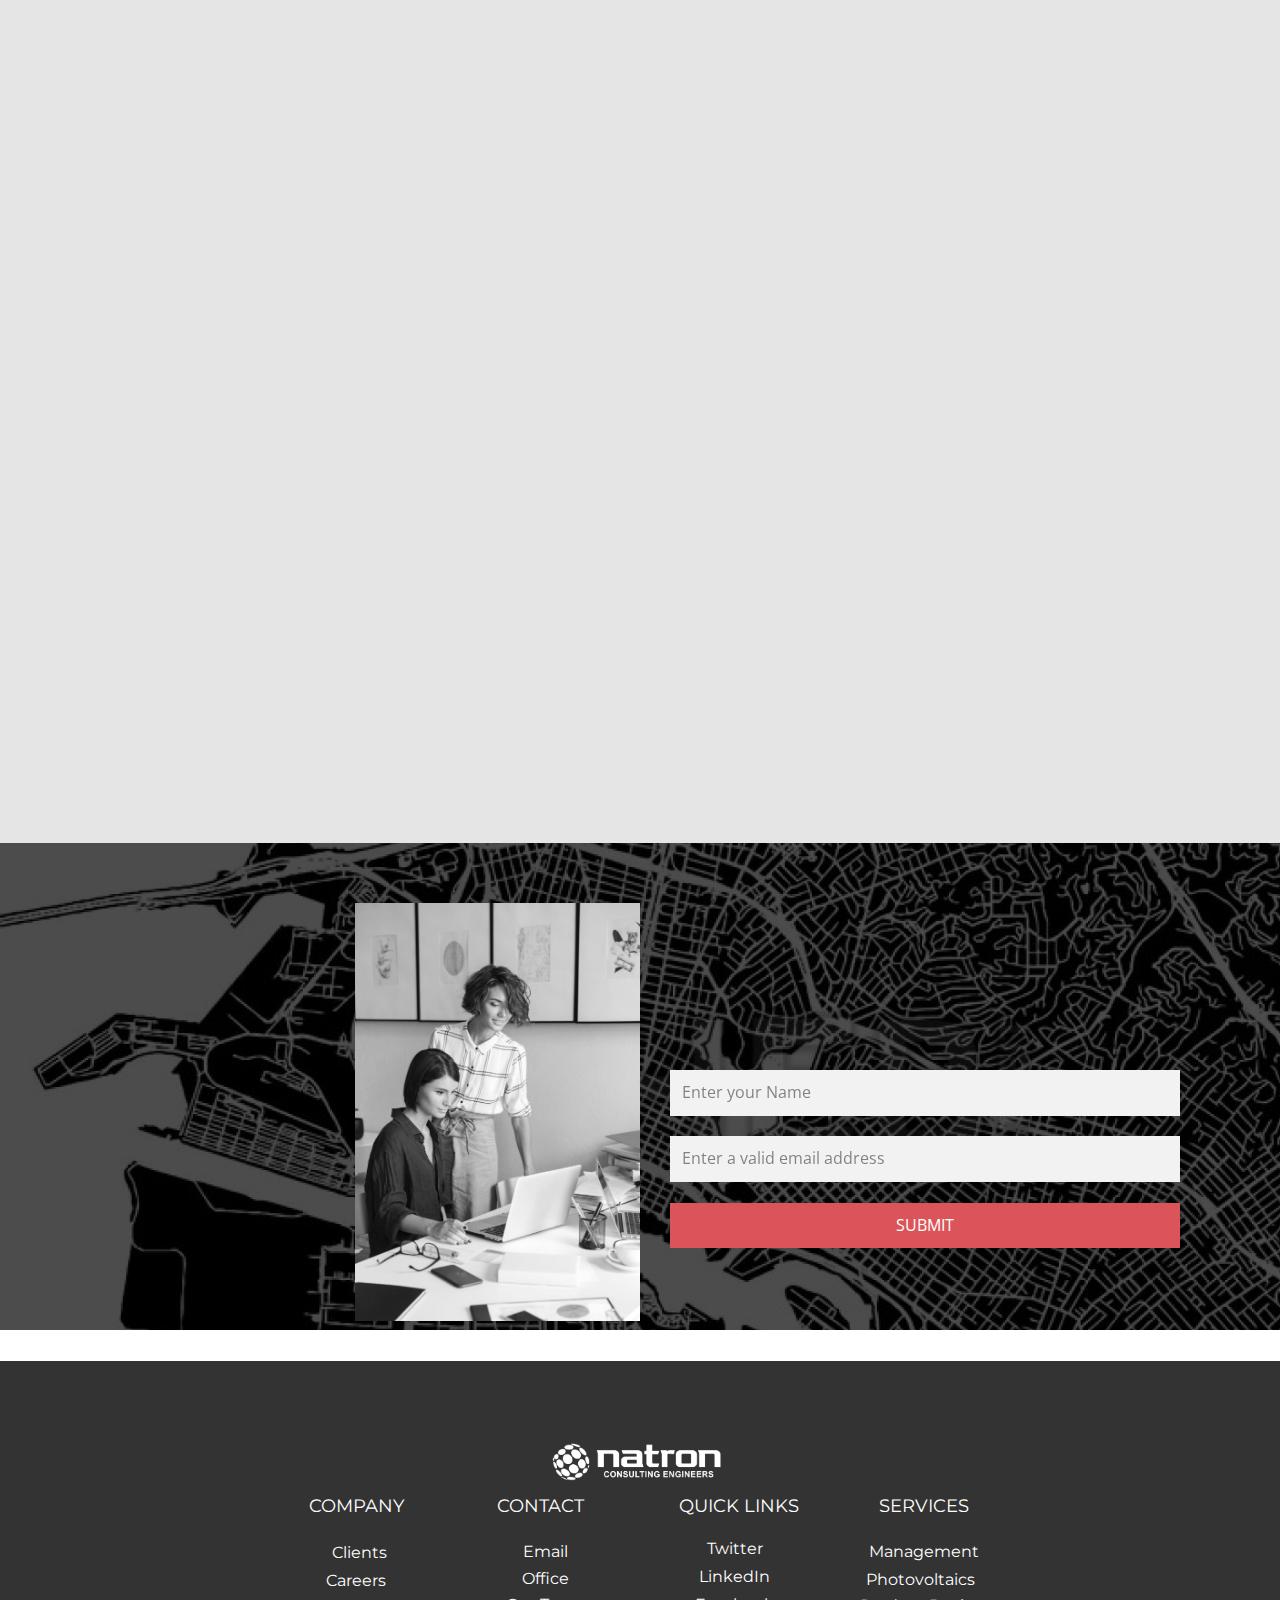
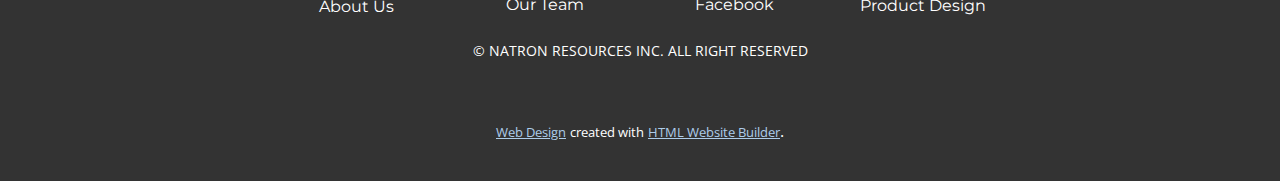
==== commit 4a14f2d4: "Add files via upload" ====
--- a/index.html
+++ b/index.html
@@ -9,8 +9,9 @@
 <link rel="stylesheet" href="Home.css" media="screen">
     <script class="u-script" type="text/javascript" src="jquery.js" "="" defer=""></script>
     <script class="u-script" type="text/javascript" src="nicepage.js" "="" defer=""></script>
+    <meta name="generator" content="Nicepage 4.17.10, nicepage.com">
     <link id="u-theme-google-font" rel="stylesheet" href="https://fonts.googleapis.com/css?family=Roboto:100,100i,300,300i,400,400i,500,500i,700,700i,900,900i|Open+Sans:300,300i,400,400i,500,500i,600,600i,700,700i,800,800i">
-    <link id="u-page-google-font" rel="stylesheet" href="https://fonts.googleapis.com/css?family=Open+Sans:300,300i,400,400i,500,500i,600,600i,700,700i,800,800i|Oswald:200,300,400,500,600,700|Montserrat:100,100i,200,200i,300,300i,400,400i,500,500i,600,600i,700,700i,800,800i,900,900i">
+    <link id="u-page-google-font" rel="stylesheet" href="https://fonts.googleapis.com/css?family=Oswald:200,300,400,500,600,700|Open+Sans:300,300i,400,400i,500,500i,600,600i,700,700i,800,800i|Roboto+Condensed:300,300i,400,400i,700,700i|Montserrat:100,100i,200,200i,300,300i,400,400i,500,500i,600,600i,700,700i,800,800i,900,900i">
     
     
     
@@ -42,10 +43,10 @@
           </div>
           <div class="u-custom-menu u-nav-container">
             <ul class="u-nav u-spacing-20 u-unstyled u-nav-1"><li class="u-nav-item"><a class="u-border-active-grey-90 u-border-hover-grey-50 u-button-style u-nav-link u-text-active-palette-1-base u-text-grey-90 u-text-hover-palette-2-base" href="Home.html" style="padding: 10px 0px;">Home</a>
-</li><li class="u-nav-item"><a class="u-border-active-grey-90 u-border-hover-grey-50 u-button-style u-nav-link u-text-active-palette-1-base u-text-grey-90 u-text-hover-palette-2-base" href="About.html" style="padding: 10px 0px;">About</a>
+</li><li class="u-nav-item"><a class="u-border-active-grey-90 u-border-hover-grey-50 u-button-style u-nav-link u-text-active-palette-1-base u-text-grey-90 u-text-hover-palette-2-base" style="padding: 10px 0px;">About</a>
 </li><li class="u-nav-item"><a class="u-border-active-grey-90 u-border-hover-grey-50 u-button-style u-nav-link u-text-active-palette-1-base u-text-grey-90 u-text-hover-palette-2-base" href="Team.html" style="padding: 10px 0px;">Team</a>
-</li><li class="u-nav-item"><a class="u-border-active-grey-90 u-border-hover-grey-50 u-button-style u-nav-link u-text-active-palette-1-base u-text-grey-90 u-text-hover-palette-2-base" style="padding: 10px 0px;">Services</a>
-</li><li class="u-nav-item"><a class="u-border-active-grey-90 u-border-hover-grey-50 u-button-style u-nav-link u-text-active-palette-1-base u-text-grey-90 u-text-hover-palette-2-base" style="padding: 10px 0px;">Testimonials</a>
+</li><li class="u-nav-item"><a class="u-border-active-grey-90 u-border-hover-grey-50 u-button-style u-nav-link u-text-active-palette-1-base u-text-grey-90 u-text-hover-palette-2-base" href="Services.html" style="padding: 10px 0px;">Services</a>
+</li><li class="u-nav-item"><a class="u-border-active-grey-90 u-border-hover-grey-50 u-button-style u-nav-link u-text-active-palette-1-base u-text-grey-90 u-text-hover-palette-2-base" href="Projects.html" style="padding: 10px 0px;">Projects</a>
 </li><li class="u-nav-item"><a class="u-border-active-grey-90 u-border-hover-grey-50 u-button-style u-nav-link u-text-active-palette-1-base u-text-grey-90 u-text-hover-palette-2-base" href="Contact-Us.html" style="padding: 10px 0px;">Contact-Us</a>
 </li></ul>
           </div>
@@ -54,10 +55,10 @@
               <div class="u-inner-container-layout u-sidenav-overflow">
                 <div class="u-menu-close"></div>
                 <ul class="u-align-center u-nav u-popupmenu-items u-unstyled u-nav-2"><li class="u-nav-item"><a class="u-button-style u-nav-link" href="Home.html">Home</a>
-</li><li class="u-nav-item"><a class="u-button-style u-nav-link" href="About.html">About</a>
+</li><li class="u-nav-item"><a class="u-button-style u-nav-link">About</a>
 </li><li class="u-nav-item"><a class="u-button-style u-nav-link" href="Team.html">Team</a>
 </li><li class="u-nav-item"><a class="u-button-style u-nav-link" href="Services.html">Services</a>
-</li><li class="u-nav-item"><a class="u-button-style u-nav-link" href="Testimonials.html">Testimonials</a>
+</li><li class="u-nav-item"><a class="u-button-style u-nav-link" href="Projects.html">Projects</a>
 </li><li class="u-nav-item"><a class="u-button-style u-nav-link" href="Contact-Us.html">Contact-Us</a>
 </li></ul>
               </div>
@@ -66,26 +67,21 @@
           </div>
         </nav>
       </div></header>
-    <section class="u-align-center u-clearfix u-grey-10 u-section-1" id="carousel_7fe6">
+    <section class="u-align-center u-clearfix u-section-1" id="carousel_7fe6">
+      
       <img class="u-expanded-width u-image u-image-1" src="images/banner11.png" data-image-width="1512" data-image-height="918">
       <h1 class="u-align-left u-hover-feature u-text u-text-white u-text-1" data-animation-name="customAnimationIn" data-animation-duration="1000">INNOVATING FOR&nbsp;<br>
         <span style="font-weight: 700;">TOMORROW'S ENERGY</span>
       </h1>
       <h4 class="u-align-left u-text u-text-body-alt-color u-text-2" data-animation-name="customAnimationIn" data-animation-duration="1000">Over 100 years of combined experience in electrical engineering, photovoltaics, and solar thermal </h4>
       <a href="https://nicepage.com/joomla-page-builder" class="u-border-none u-btn u-btn-round u-button-style u-custom-color-1 u-hover-palette-1-light-1 u-radius-6 u-btn-1" data-animation-name="customAnimationIn" data-animation-duration="1000">GET STARTED</a>
-      <div class="u-align-center u-container-style u-expanded-width u-grey-90 u-group u-shape-rectangle u-group-1" data-animation-name="fadeIn" data-animation-duration="1750" data-animation-direction="Up" data-animation-delay="750">
+      <div class="u-container-style u-expanded-width u-grey-90 u-group u-shape-rectangle u-group-1" data-animation-name="fadeIn" data-animation-duration="1750" data-animation-direction="Up" data-animation-delay="750">
         <div class="u-container-layout u-container-layout-1">
-          <img class="u-align-center u-expanded-height-xs u-image u-image-default u-preserve-proportions u-image-2" src="images/Rectangle104.png" alt="" data-image-width="653" data-image-height="306">
-          <h2 class="u-align-center u-text u-text-default-lg u-text-default-md u-text-default-sm u-text-default-xl u-text-3">EXCELLENCE IN PERFORMANCE,<br>AND, EXPERIENCE
+          <img class="u-align-center u-image u-image-default u-preserve-proportions u-image-2" src="images/Rectangle104.png" alt="" data-image-width="653" data-image-height="306">
+          <h2 class="u-align-center u-custom-font u-font-oswald u-text u-text-default-lg u-text-default-xl u-text-3">EXCELLENCE IN <span style="font-weight: 700;">PERFORMANCE</span>,<br>AND, <span style="font-weight: 700;">EXPERIENCE</span>
           </h2>
         </div>
       </div>
-      <div class="u-shape u-shape-svg u-text-custom-color-1 u-shape-1" data-animation-name="customAnimationIn" data-animation-duration="1000">
-        <svg class="u-svg-link" preserveAspectRatio="none" viewBox="0 0 140 160" style=""><use xmlns:xlink="http://www.w3.org/1999/xlink" xlink:href="#svg-bcc1"></use></svg>
-        <svg class="u-svg-content" viewBox="0 0 140 160" x="0px" y="0px" id="svg-bcc1"><g><polygon points="0,0 140,80 0,160 	"></polygon>
-</g></svg>
-      </div>
-      
     </section>
     <section class="u-align-center-xl u-align-left-lg u-align-left-md u-align-left-sm u-align-left-xs u-clearfix u-grey-10 u-section-2" id="carousel_a50e">
       <div class="u-clearfix u-expanded-width u-layout-wrap u-layout-wrap-1">
@@ -94,25 +90,35 @@
             <div class="u-align-left u-container-style u-hidden-xs u-layout-cell u-palette-1-dark-3 u-size-3 u-layout-cell-1">
               <div class="u-container-layout u-container-layout-1"></div>
             </div>
-            <div class="u-align-justify-xs u-container-style u-image u-layout-cell u-shading u-size-57 u-image-1" data-image-width="5314" data-image-height="3596">
+            <div class="u-align-justify u-container-style u-image u-layout-cell u-shading u-size-57 u-image-1" data-image-width="5314" data-image-height="3596">
               <div class="u-container-layout u-container-layout-2">
-                <div class="u-container-style u-grey-80 u-group u-group-1" data-animation-name="customAnimationIn" data-animation-duration="1000">
-                  <div class="u-container-layout u-container-layout-3">
-                    <h2 class="u-align-center u-text u-text-default u-text-1">MISSION</h2>
-                    <div class="u-border-3 u-border-palette-3-base u-line u-line-horizontal u-line-1"></div>
-                    <p class="u-align-center u-text u-text-default u-text-2"> Reduce the installed renewable energy through innovative design and methodical execution</p>
-                  </div>
-                </div>
-                <h5 class="u-custom-font u-font-open-sans u-text u-text-body-alt-color u-text-3" data-animation-name="customAnimationIn" data-animation-duration="1000"> Natron Resources Inc. is located in the San Francisco Bay Area of California and focuses on solar system design and electrical engineering. As costs drop and efficiencies improve, solar energy will play a significant role in meeting the evergrowing demand for energy on our society. <br>
+                <h5 class="u-custom-font u-font-open-sans u-text u-text-body-alt-color u-text-1" data-animation-name="customAnimationIn" data-animation-duration="1000"> Natron Resources Inc. is located in the San Francisco Bay Area of California and focuses on solar system design and electrical engineering. As costs drop and efficiencies improve, solar energy will play a significant role in meeting the evergrowing demand for energy on our society. <br>
                   <br>We provide strategic, technical, analytical, design and management services to our clients on time and on budget. <br>
                   <br>We help our client shorten projects lead time and reduced materials costs so that they can be competitive in the market place. <br>
                   <br>We provide support to start-up and recent entrants to the renewable industry to help them successful launch their products. Our team of professionals is dedicated to serving our clients with integrity and passion..
                 </h5>
-                <div class="u-container-style u-grey-80 u-group u-group-2" data-animation-name="customAnimationIn" data-animation-duration="1000">
-                  <div class="u-container-layout u-container-layout-4">
-                    <h2 class="u-align-center u-text u-text-default u-text-4">VISION</h2>
-                    <div class="u-border-3 u-border-palette-3-base u-line u-line-horizontal u-line-2"></div>
-                    <p class="u-align-center u-text u-text-default u-text-5">Make solar Energy an economically feasible energy alternative</p>
+                <div class="u-list u-list-1">
+                  <div class="u-repeater u-repeater-1">
+                    <div class="u-container-style u-list-item u-repeater-item">
+                      <div class="u-container-layout u-similar-container u-valign-middle-xs u-valign-top-md u-valign-top-sm u-container-layout-3">
+                        <div class="u-container-style u-gradient u-group u-radius-10 u-shape-round u-group-1" data-animation-name="customAnimationIn" data-animation-duration="1000">
+                          <div class="u-container-layout u-container-layout-4">
+                            <h3 class="u-custom-font u-font-roboto-condensed u-text u-text-body-alt-color u-text-default u-text-2">MISSION</h3>
+                            <p class="u-align-justify u-text u-text-body-alt-color u-text-default u-text-3">REDUCE&nbsp; THE INSTALLED RENEWABLE ENERGY THROUGH INNOVATIVE DESIGN AND METHODICAL EXECUTION.</p>
+                          </div>
+                        </div>
+                      </div>
+                    </div>
+                    <div class="u-container-style u-list-item u-repeater-item">
+                      <div class="u-container-layout u-similar-container u-valign-middle-xs u-valign-top-md u-valign-top-sm u-container-layout-5">
+                        <div class="u-container-style u-gradient u-group u-radius-10 u-shape-round u-group-2" data-animation-name="customAnimationIn" data-animation-duration="1000">
+                          <div class="u-container-layout u-container-layout-6">
+                            <h3 class="u-custom-font u-font-roboto-condensed u-text u-text-body-alt-color u-text-default u-text-4">VISION</h3>
+                            <p class="u-align-justify u-text u-text-body-alt-color u-text-default u-text-5">MAKE SOLAR ENERGY AN ECONOMICALLY FEASIBLE ENERGY ALTERNATIVE.</p>
+                          </div>
+                        </div>
+                      </div>
+                    </div>
                   </div>
                 </div>
               </div>
@@ -122,71 +128,80 @@
       </div>
       <h2 class="u-align-center u-custom-font u-font-open-sans u-text u-text-body-alt-color u-text-6" data-animation-name="customAnimationIn" data-animation-duration="1000"> Welcome to Natron Resources Inc.</h2>
     </section>
-    <section class="u-carousel u-section-row-container u-slide u-block-9a33-1" id="carousel_f9ef" data-interval="5000" data-u-ride="carousel">
-      <div class="u-section-rows">
-        <div class="u-section-row u-block-9a33-4" id="sec-fe2a">
-          <div class="u-clearfix u-sheet u-valign-middle u-block-9a33-5">
-            <h1 class="u-text u-text-default u-block-9a33-6">Services<span style="font-size: 3.75rem;"></span>
-            </h1>
-          </div>
-        </div>
-        <div class="u-section-row u-block-9a33-7" id="sec-a73d">
-          <ol class="u-absolute-hcenter-lg u-absolute-hcenter-md u-absolute-hcenter-sm u-absolute-hcenter-xl u-carousel-indicators u-block-9a33-2">
-            <li data-u-target="#carousel_f9ef" class="u-active u-grey-30" data-u-slide-to="0"></li>
-            <li data-u-target="#carousel_f9ef" class="u-grey-30" data-u-slide-to="1"></li>
-            <li data-u-target="#carousel_f9ef" class="u-grey-30" data-u-slide-to="2"></li>
-          </ol>
-          <div class="u-carousel-inner" role="listbox">
-            <div class="u-active u-align-center u-carousel-item u-clearfix u-section-3-1" src="">
-              <div class="u-clearfix u-sheet u-sheet-1">
-                <img class="u-expanded-width-xs u-image u-image-1" src="images/Rectangle65.png" data-image-width="450" data-image-height="450">
-                <p class="u-large-text u-text u-text-body-alt-color u-text-variant u-text-1">Sample text. Lorem ipsum dolor sit amet,​ consectetur adipiscing elit nullam nunc justo sagittis suscipit ultrices.</p>
-                <a href="#" class="u-btn u-button-style u-palette-2-base u-btn-1">Read More</a>
-              </div>
-            </div>
-            <div class="u-align-center u-carousel-item u-clearfix u-section-3-2" src="">
-              <div class="u-clearfix u-sheet u-sheet-1">
-                <img class="u-expanded-width-xs u-image u-image-1" src="images/Rectangle65.png" data-image-width="450" data-image-height="450">
-                <p class="u-large-text u-text u-text-body-alt-color u-text-variant u-text-1">Sample text. Lorem ipsum dolor sit amet,​ consectetur adipiscing elit nullam nunc justo sagittis suscipit ultrices.</p>
-                <a href="#" class="u-btn u-button-style u-palette-2-base u-btn-1">Read More</a>
-              </div>
-            </div>
-            <div class="u-align-center u-carousel-item u-clearfix u-section-3-3" src="">
-              <div class="u-clearfix u-sheet u-sheet-1">
-                <img class="u-expanded-width-xs u-image u-image-1" src="images/Rectangle65.png" data-image-width="450" data-image-height="450">
-                <p class="u-large-text u-text u-text-body-alt-color u-text-variant u-text-1">Sample text. Lorem ipsum dolor sit amet,​ consectetur adipiscing elit nullam nunc justo sagittis suscipit ultrices.</p>
-                <a href="#" class="u-btn u-button-style u-palette-2-base u-btn-1">Read More</a>
-              </div>
-            </div>
-          </div>
-          <a class="u-carousel-control u-carousel-control-prev u-icon-circle u-palette-1-base u-text-grey-30 u-block-9a33-3" href="#carousel_f9ef" role="button" data-u-slide="prev">
-            <span aria-hidden="true">
-              <svg viewBox="0 0 477.175 477.175"><path d="M145.188,238.575l215.5-215.5c5.3-5.3,5.3-13.8,0-19.1s-13.8-5.3-19.1,0l-225.1,225.1c-5.3,5.3-5.3,13.8,0,19.1l225.1,225
-                    c2.6,2.6,6.1,4,9.5,4s6.9-1.3,9.5-4c5.3-5.3,5.3-13.8,0-19.1L145.188,238.575z"></path></svg>
-            </span>
-            <span class="sr-only">Previous</span>
-          </a>
-          <a class="u-carousel-control u-carousel-control-next u-icon-circle u-palette-1-base u-block-9a33-8" href="#carousel_f9ef" role="button" data-u-slide="next">
-            <span aria-hidden="true">
-              <svg viewBox="0 0 477.175 477.175"><path d="M360.731,229.075l-225.1-225.1c-5.3-5.3-13.8-5.3-19.1,0s-5.3,13.8,0,19.1l215.5,215.5l-215.5,215.5
-                    c-5.3,5.3-5.3,13.8,0,19.1c2.6,2.6,6.1,4,9.5,4c3.4,0,6.9-1.3,9.5-4l225.1-225.1C365.931,242.875,365.931,234.275,360.731,229.075z"></path></svg>
-            </span>
-            <span class="sr-only">Next</span>
-          </a>
-        </div>
+    <section class="u-clearfix u-image u-shading u-section-3" id="sec-00cb" data-image-width="949" data-image-height="718">
+      <div class="u-clearfix u-sheet u-sheet-1">
+        <h2 class="u-align-center u-custom-font u-font-open-sans u-text u-text-body-alt-color u-text-1" data-animation-name="customAnimationIn" data-animation-duration="1000">SERVICES</h2>
+        <div class="u-list u-list-1">
+          <div class="u-repeater u-repeater-1">
+            <div class="u-container-style u-list-item u-repeater-item">
+              <div class="u-container-layout u-similar-container u-container-layout-1"><span class="u-icon u-icon-1"><svg class="u-svg-link" preserveAspectRatio="xMidYMin slice" viewBox="0 0 52 52" style=""><use xmlns:xlink="http://www.w3.org/1999/xlink" xlink:href="#svg-87ab"></use></svg><svg class="u-svg-content" viewBox="0 0 52 52" x="0px" y="0px" id="svg-87ab" style="enable-background:new 0 0 52 52;"><style type="text/css"> .st0{fill:#C8CBCC;}
+	.st1{fill:#989998;} </style><path class="st0" d="M50.2,21h-2.8c-0.6-2.4-1.5-4.6-2.7-6.6l2-2c0.7-0.7,0.7-1.8,0-2.5l-4.6-4.6c-0.7-0.7-1.8-0.7-2.5,0l-2,2
+	c-2-1.3-4.2-2.2-6.6-2.7V1.8c0-1-0.8-1.8-1.8-1.8h-6.4c-1,0-1.8,0.8-1.8,1.8v2.8c-2.4,0.6-4.6,1.5-6.6,2.7l-2-2
+	c-0.7-0.7-1.8-0.7-2.5,0L5.3,9.9c-0.7,0.7-0.7,1.8,0,2.5l2,2c-1.3,2-2.2,4.2-2.7,6.6H1.8c-1,0-1.8,0.8-1.8,1.8v6.4
+	c0,1,0.8,1.8,1.8,1.8h2.8c0.6,2.4,1.5,4.6,2.7,6.6l-2,2c-0.7,0.7-0.7,1.8,0,2.5l4.6,4.6c0.7,0.7,1.8,0.7,2.5,0l2-2
+	c2,1.3,4.2,2.2,6.6,2.7v2.8c0,1,0.8,1.8,1.8,1.8h6.4c1,0,1.8-0.8,1.8-1.8v-2.8c2.4-0.6,4.6-1.5,6.6-2.7l2,2c0.7,0.7,1.8,0.7,2.5,0
+	l4.6-4.6c0.7-0.7,0.7-1.8,0-2.5l-2-2c1.3-2,2.2-4.2,2.7-6.6h2.8c1,0,1.8-0.8,1.8-1.8v-6.4C52,21.8,51.2,21,50.2,21z M26,35
+	c-5,0-9-4-9-9c0-5,4-9,9-9s9,4,9,9C35,31,31,35,26,35z"></path><path class="st1" d="M26,13c-7.2,0-13,5.8-13,13s5.8,13,13,13s13-5.8,13-13S33.2,13,26,13z M26,35c-5,0-9-4-9-9c0-5,4-9,9-9s9,4,9,9
+	C35,31,31,35,26,35z"></path></svg>
+            
+            
+          </span>
+                <h3 class="u-align-center u-custom-font u-font-roboto-condensed u-text u-text-default u-text-2">PHOTOVOLTAICS</h3>
+                <p class="u-align-center u-text u-text-3">Sample text. Click to select the text box. Click again or double click to start editing the text.</p>
+              </div>
+            </div>
+            <div class="u-align-center u-container-style u-list-item u-repeater-item">
+              <div class="u-container-layout u-similar-container u-container-layout-2"><span class="u-icon u-icon-2"><svg class="u-svg-link" preserveAspectRatio="xMidYMin slice" viewBox="0 0 52 52" style=""><use xmlns:xlink="http://www.w3.org/1999/xlink" xlink:href="#svg-8322"></use></svg><svg class="u-svg-content" viewBox="0 0 52 52" x="0px" y="0px" id="svg-8322" style="enable-background:new 0 0 52 52;"><style type="text/css"> .st0{fill:#C8CBCC;}
+	.st1{fill:#989998;} </style><path class="st0" d="M50.2,21h-2.8c-0.6-2.4-1.5-4.6-2.7-6.6l2-2c0.7-0.7,0.7-1.8,0-2.5l-4.6-4.6c-0.7-0.7-1.8-0.7-2.5,0l-2,2
+	c-2-1.3-4.2-2.2-6.6-2.7V1.8c0-1-0.8-1.8-1.8-1.8h-6.4c-1,0-1.8,0.8-1.8,1.8v2.8c-2.4,0.6-4.6,1.5-6.6,2.7l-2-2
+	c-0.7-0.7-1.8-0.7-2.5,0L5.3,9.9c-0.7,0.7-0.7,1.8,0,2.5l2,2c-1.3,2-2.2,4.2-2.7,6.6H1.8c-1,0-1.8,0.8-1.8,1.8v6.4
+	c0,1,0.8,1.8,1.8,1.8h2.8c0.6,2.4,1.5,4.6,2.7,6.6l-2,2c-0.7,0.7-0.7,1.8,0,2.5l4.6,4.6c0.7,0.7,1.8,0.7,2.5,0l2-2
+	c2,1.3,4.2,2.2,6.6,2.7v2.8c0,1,0.8,1.8,1.8,1.8h6.4c1,0,1.8-0.8,1.8-1.8v-2.8c2.4-0.6,4.6-1.5,6.6-2.7l2,2c0.7,0.7,1.8,0.7,2.5,0
+	l4.6-4.6c0.7-0.7,0.7-1.8,0-2.5l-2-2c1.3-2,2.2-4.2,2.7-6.6h2.8c1,0,1.8-0.8,1.8-1.8v-6.4C52,21.8,51.2,21,50.2,21z M26,35
+	c-5,0-9-4-9-9c0-5,4-9,9-9s9,4,9,9C35,31,31,35,26,35z"></path><path class="st1" d="M26,13c-7.2,0-13,5.8-13,13s5.8,13,13,13s13-5.8,13-13S33.2,13,26,13z M26,35c-5,0-9-4-9-9c0-5,4-9,9-9s9,4,9,9
+	C35,31,31,35,26,35z"></path></svg>
+            
+            
+          </span>
+                <h3 class="u-align-center u-custom-font u-font-roboto-condensed u-text u-text-default u-text-4">ELECTRICAL ENGINEERING</h3>
+                <p class="u-align-center u-text u-text-5">Sample text. Click to select the text box. Click again or double click to start editing the text.</p>
+              </div>
+            </div>
+            <div class="u-container-style u-list-item u-repeater-item">
+              <div class="u-container-layout u-similar-container u-container-layout-3"><span class="u-icon u-icon-3"><svg class="u-svg-link" preserveAspectRatio="xMidYMin slice" viewBox="0 0 52 52" style=""><use xmlns:xlink="http://www.w3.org/1999/xlink" xlink:href="#svg-d6a4"></use></svg><svg class="u-svg-content" viewBox="0 0 52 52" x="0px" y="0px" id="svg-d6a4" style="enable-background:new 0 0 52 52;"><style type="text/css"> .st0{fill:#C8CBCC;}
+	.st1{fill:#989998;} </style><path class="st0" d="M50.2,21h-2.8c-0.6-2.4-1.5-4.6-2.7-6.6l2-2c0.7-0.7,0.7-1.8,0-2.5l-4.6-4.6c-0.7-0.7-1.8-0.7-2.5,0l-2,2
+	c-2-1.3-4.2-2.2-6.6-2.7V1.8c0-1-0.8-1.8-1.8-1.8h-6.4c-1,0-1.8,0.8-1.8,1.8v2.8c-2.4,0.6-4.6,1.5-6.6,2.7l-2-2
+	c-0.7-0.7-1.8-0.7-2.5,0L5.3,9.9c-0.7,0.7-0.7,1.8,0,2.5l2,2c-1.3,2-2.2,4.2-2.7,6.6H1.8c-1,0-1.8,0.8-1.8,1.8v6.4
+	c0,1,0.8,1.8,1.8,1.8h2.8c0.6,2.4,1.5,4.6,2.7,6.6l-2,2c-0.7,0.7-0.7,1.8,0,2.5l4.6,4.6c0.7,0.7,1.8,0.7,2.5,0l2-2
+	c2,1.3,4.2,2.2,6.6,2.7v2.8c0,1,0.8,1.8,1.8,1.8h6.4c1,0,1.8-0.8,1.8-1.8v-2.8c2.4-0.6,4.6-1.5,6.6-2.7l2,2c0.7,0.7,1.8,0.7,2.5,0
+	l4.6-4.6c0.7-0.7,0.7-1.8,0-2.5l-2-2c1.3-2,2.2-4.2,2.7-6.6h2.8c1,0,1.8-0.8,1.8-1.8v-6.4C52,21.8,51.2,21,50.2,21z M26,35
+	c-5,0-9-4-9-9c0-5,4-9,9-9s9,4,9,9C35,31,31,35,26,35z"></path><path class="st1" d="M26,13c-7.2,0-13,5.8-13,13s5.8,13,13,13s13-5.8,13-13S33.2,13,26,13z M26,35c-5,0-9-4-9-9c0-5,4-9,9-9s9,4,9,9
+	C35,31,31,35,26,35z"></path></svg>
+            
+            
+          </span>
+                <h3 class="u-align-center u-custom-font u-font-roboto-condensed u-text u-text-default u-text-6">SOLAR THERMAL</h3>
+                <p class="u-align-center u-text u-text-7">Sample text. Click to select the text box. Click again or double click to start editing the text.</p>
+              </div>
+            </div>
+          </div>
+        </div>
+        <a href="https://nicepage.dev" class="u-border-none u-btn u-btn-round u-button-style u-custom-color-1 u-hover-palette-1-light-1 u-radius-50 u-btn-1" data-animation-name="customAnimationIn" data-animation-duration="1000">explore more </a>
       </div>
     </section>
     <section class="u-align-center-xl u-align-left-lg u-align-left-md u-align-left-sm u-align-left-xs u-clearfix u-grey-10 u-section-4" id="carousel_10d2">
-      <img class="u-align-center-xs u-expanded-width u-image u-image-round u-radius-47 u-image-1" src="images/Rectangle115.png" alt="" data-image-width="1462" data-image-height="433">
-      <img class="u-align-center-xs u-expanded-width u-image u-image-round u-radius-50 u-image-2" src="images/Rectangle114.png" alt="" data-image-width="1462" data-image-height="435">
+      <img class="u-align-center-xs u-expanded-width-xs u-image u-image-default u-image-1" src="images/Rectangle115.png" alt="" data-image-width="1462" data-image-height="433">
+      <img class="u-align-center-xs u-expanded-width-xs u-image u-image-default u-image-2" src="images/Rectangle114.png" alt="" data-image-width="1462" data-image-height="435">
       <div class="u-custom-color-3 u-shape u-shape-rectangle u-shape-1"></div>
       <div class="u-clearfix u-layout-wrap u-layout-wrap-1">
         <div class="u-gutter-0 u-layout">
           <div class="u-layout-row">
-            <div class="u-align-left u-container-style u-layout-cell u-size-60 u-layout-cell-1">
+            <div class="u-align-left-lg u-align-left-md u-align-left-sm u-align-left-xl u-container-style u-layout-cell u-size-60 u-layout-cell-1">
               <div class="u-container-layout u-container-layout-1">
-                <h2 class="u-text u-text-body-alt-color u-text-1" data-animation-name="customAnimationIn" data-animation-duration="1000" data-animation-direction=""> PROJECTS</h2>
-                <p class="u-text u-text-body-alt-color u-text-2" data-animation-name="customAnimationIn" data-animation-duration="1000">We provide electrical and structural engineering for solar projects in California and other locations worldwide. Our project portfolio ranges from residential and R&amp;D arrays to large scale ground mount fixed and tracking systems. </p>
+                <h2 class="u-align-left-xs u-text u-text-body-alt-color u-text-1" data-animation-name="customAnimationIn" data-animation-duration="1000" data-animation-direction="">
+                  <span style="font-size: 2.25rem;">PROJECTS</span>
+                </h2>
+                <p class="u-align-justify-xs u-text u-text-body-alt-color u-text-2" data-animation-name="customAnimationIn" data-animation-duration="1000">We provide electrical and structural engineering for solar projects in California and other locations worldwide. Our project portfolio ranges from residential and R&amp;D arrays to large scale ground mount fixed and tracking systems. </p>
                 <a href="https://nicepage.dev" class="u-border-none u-btn u-btn-round u-button-style u-custom-color-1 u-hover-palette-1-light-1 u-radius-50 u-btn-1" data-animation-name="customAnimationIn" data-animation-duration="1000">explore more </a>
               </div>
             </div>
@@ -195,7 +210,7 @@
       </div>
       <h2 class="u-custom-font u-font-oswald u-text u-text-body-alt-color u-text-3" data-animation-name="customAnimationIn" data-animation-duration="1000">Santa Clara University, Santa Clara, California</h2>
       <h2 class="u-custom-font u-font-oswald u-text u-text-body-alt-color u-text-4" data-animation-name="customAnimationIn" data-animation-duration="1000">County Govt. Center, Redwood City, California</h2>
-      <img class="u-image u-image-3" src="images/NatronResources_Mark.png" data-image-width="4671" data-image-height="3972" data-animation-name="customAnimationIn" data-animation-duration="1000">
+      <img class="u-image u-image-3" src="images/NatronResources_Logo1White.png" data-image-width="9310" data-image-height="3113" data-animation-name="customAnimationIn" data-animation-duration="1000">
     </section>
     <section class="u-align-center-xl u-align-left-lg u-align-left-md u-align-left-sm u-align-left-xs u-clearfix u-grey-10 u-section-5" id="carousel_a785">
       <div class="u-align-left u-clearfix u-sheet u-valign-middle-xs u-sheet-1">
--- a/nicepage.css
+++ b/nicepage.css
@@ -1176,11 +1176,11 @@
   -webkit-text-decoration-skip: objects;
 }
 .u-image.u-logo {
-  
-
+  display: table;
+  white-space: nowrap;
 }
 .u-image.u-logo img {
-  
+  display: block;
 }
 .u-form-horizontal {
   display: flex;
--- a/Home.css
+++ b/Home.css
@@ -1,59 +1,13 @@
- 
  .u-section-1 {
-  background-image: none;
-  min-height: 752px;
-
-  
+  min-height: 714px;
 }
 
 .u-section-1 .u-image-1 {
-  height: 750px;
-  margin-top: 1px;
+  height: 664px;
+  margin-top: 0;
   margin-bottom: 0;
-  background-size: 1520px;
-  background-repeat: no-repeat !important;
-  background-position: top !important;
-  /*background-image: url(images/banner11.png);*/
-  max-width: 100% !important;
-  animation: change 20s infinite ease-in-out !important;
-
-}
-
-.container{
-  max-width: 1520px !important;
-    width: 100% !important;
-    margin: 0 auto !important;
-}
-
-.front-font{
-  font-size: 70px !important;
-}
-
-
-/*.u-section-1 {
-    margin: 0 auto;
-    font-family: 'Poppins', sans-serif;
-    background-color: black;
-    background-image: url(banner11.png);
-    background-size: 1350px;
-    background-repeat: no-repeat;
-    background-position: top;
-    max-width: 100%;
-    height: auto;
-    animation: change 20s infinite ease-in-out;
-
-}*/
-
-/*@keyframes change {
-    20%{
-        background-image: url(images/banner12.png); 
-    }
-    30%{
-        background-image: url(images/banner13.png); 
-    }
-    
-}
-*/
+}
+
 .u-section-1 .u-text-1 {
   --animation-custom_in-translate_x: -200px;
   --animation-custom_in-translate_y: 0px;
@@ -61,9 +15,9 @@
   --animation-custom_in-rotate: 0deg;
   --animation-custom_in-scale: 1;
   transition-duration: 0.5s;
+  font-size: 4.5rem;
   transform: translateX(0px) translateY(0px) scale(1) rotate(0deg);
-  font-size: 3.25rem;
-  margin: -643px calc(((100% - 1520px) / 2) + 450px) 0 calc(((100% - 1140px) / 2));
+  margin: -555px calc(((100% - 1140px) / 2) + 337px) 0 calc(((100% - 1140px) / 2));
 }
 
 .u-section-1 .u-text-2 {
@@ -86,48 +40,43 @@
   --animation-custom_in-opacity: 0;
   --animation-custom_in-rotate: 0deg;
   --animation-custom_in-scale: 1;
-  margin: 29px auto 0 calc(((100% - 1140px) / 2));
+  align-self: center;
+  margin: 59px auto 0 calc(((100% - 1140px) / 2));
   padding: 8px 33px;
 }
 
 .u-section-1 .u-group-1 {
-  margin-top: 44px;
-  margin-bottom: 0;
-  min-height: 266px;
+  min-height: 194px;
+  height: auto;
+  margin-top: 30px;
+  margin-bottom: 12px;
 }
 
 .u-section-1 .u-container-layout-1 {
-  padding: 0;
+  padding-left: 0;
+  padding-right: 0;
 }
 
 .u-section-1 .u-image-2 {
-  width: 497px;
-  height: 267px;
-  margin: 0 auto 0 16px;
+  width: 278px;
+  height: 150px;
+  margin: 5px auto 0 0;
 }
 
 .u-section-1 .u-text-3 {
   font-size: 3rem;
-  margin: -187px auto 0 513px;
-}
-
-.u-section-1 .u-shape-1 {
-  width: 40px;
-  height: 40px;
-  --animation-custom_in-translate_x: 0px;
-  --animation-custom_in-translate_y: 0px;
-  --animation-custom_in-opacity: 0;
-  --animation-custom_in-rotate: 0deg;
-  --animation-custom_in-scale: 1;
-  margin: -358px auto 318px calc(((100% - 1140px) / 2) + 228px);
+  margin: -128px 223px 0 auto;
 }
 
 @media (max-width: 1199px) {
+   .u-section-1 {
+    min-height: 790px;
+  }
+
   .u-section-1 .u-text-1 {
-    margin-top: -644px;
-    margin-right: calc(((100% - 940px) / 2) + 250px);
+    animation-duration: 1000ms;
+    margin-right: calc(((100% - 940px) / 2) + 137px);
     margin-left: calc(((100% - 940px) / 2));
-    animation-duration: 1000ms;
   }
 
   .u-section-1 .u-text-2 {
@@ -139,21 +88,29 @@
     margin-left: calc(((100% - 940px) / 2));
   }
 
+  .u-section-1 .u-group-1 {
+    height: auto;
+  }
+
+  .u-section-1 .u-container-layout-1 {
+    padding-top: 0;
+    padding-bottom: 0;
+  }
+
   .u-section-1 .u-text-3 {
     margin-top: 20px;
     margin-left: 327px;
   }
-
-  .u-section-1 .u-shape-1 {
-    height: 84px;
-    margin-left: calc(((100% - 940px) / 2) + 228px);
-  }
 }
 
 @media (max-width: 991px) {
+   .u-section-1 {
+    min-height: 762px;
+  }
+
   .u-section-1 .u-text-1 {
-    margin-right: calc(((100% - 720px) / 2) + 30px);
     margin-left: calc(((100% - 720px) / 2));
+    margin-right: calc(((100% - 720px) / 2));
   }
 
   .u-section-1 .u-text-2 {
@@ -165,19 +122,27 @@
     margin-left: calc(((100% - 720px) / 2));
   }
 
+  .u-section-1 .u-group-1 {
+    min-height: 163px;
+  }
+
   .u-section-1 .u-text-3 {
-    margin-left: 107px;
-  }
-
-  .u-section-1 .u-shape-1 {
-    margin-left: calc(((100% - 720px) / 2) + 228px);
+    font-size: 1.875rem;
+    width: auto;
+    margin-top: -108px;
+    margin-right: 40px;
+    margin-left: 324px;
   }
 }
 
 @media (max-width: 767px) {
+   .u-section-1 {
+    min-height: 904px;
+  }
+
   .u-section-1 .u-text-1 {
+    margin-left: calc(((100% - 540px) / 2));
     margin-right: calc(((100% - 540px) / 2));
-    margin-left: calc(((100% - 540px) / 2));
   }
 
   .u-section-1 .u-text-2 {
@@ -190,71 +155,51 @@
   }
 
   .u-section-1 .u-text-3 {
+    margin-top: 20px;
+    margin-right: 167px;
     margin-left: 0;
-  }
-
-  .u-section-1 .u-shape-1 {
-    margin-left: calc(((100% - 540px) / 2) + 228px);
   }
 }
 
 @media (max-width: 575px) {
    .u-section-1 {
-    min-height: 607px;
-  }
-
-  .u-section-1 .u-image-1 {
-    height: 606px;
+    min-height: 684px;
   }
 
   .u-section-1 .u-text-1 {
-    width: auto;
-    margin-top: -433px;
-    margin-right: 0;
     margin-left: calc(((100% - 340px) / 2));
+    margin-right: calc(((100% - 340px) / 2));
   }
 
   .u-section-1 .u-text-2 {
     font-size: 1.125rem;
-    width: 340px;
-    margin-left: auto;
-    margin-right: auto;
+    margin-right: calc(((100% - 340px) / 2));
+    margin-left: calc(((100% - 340px) / 2));
   }
 
   .u-section-1 .u-btn-1 {
     font-size: 1rem;
-    margin-top: 27px;
     margin-left: calc(((100% - 340px) / 2));
     padding: 3px 6px 4px 5px;
   }
 
   .u-section-1 .u-group-1 {
-    margin-top: 150px;
-    min-height: 119px;
+    min-height: 98px;
+    margin-top: 172px;
+    margin-bottom: 20px;
   }
 
   .u-section-1 .u-image-2 {
-    width: 226px;
-    left: -7px;
-    right: auto;
-    height: auto;
-    margin: initial;
+    width: 140px;
+    height: 93px;
+    margin-top: 0;
   }
 
   .u-section-1 .u-text-3 {
     font-size: 1.125rem;
-    width: auto;
-    margin-top: 16px;
-    margin-right: -13px;
-    margin-left: 187px;
-  }
-
-  .u-section-1 .u-shape-1 {
-    width: 22px;
-    height: 32px;
-    margin-top: -302px;
-    margin-bottom: 60px;
-    margin-left: calc(((100% - 340px) / 2) + 122px);
+    margin-top: -63px;
+    margin-right: 54px;
+    margin-left: 167px;
   }
 }
 
@@ -272,16 +217,16 @@
   transform: rotate(0deg) scale(1) translateX(0px) translateY(0px) !important;
 } .u-section-2 {
   background-image: none;
-  min-height: 702px;
+  min-height: 703px;
 }
 
 .u-section-2 .u-layout-wrap-1 {
-  margin-top: 0;
+  margin-top: -10px;
   margin-bottom: 0;
 }
 
 .u-section-2 .u-layout-cell-1 {
-  min-height: 674px;
+  min-height: 713px;
   background-image: none;
 }
 
@@ -290,46 +235,16 @@
 }
 
 .u-section-2 .u-image-1 {
-  min-height: 703px;
+  min-height: 713px;
   background-image: linear-gradient(0deg, rgba(0,0,0,0.5), rgba(0,0,0,0.5)), url("images/nuno-marques-0GbrjL3vZF4-unsplash.jpg");
   background-position: 50% 50%;
-
 }
 
 .u-section-2 .u-container-layout-2 {
   padding: 0;
 }
 
-.u-section-2 .u-group-1 {
-  width: 396px;
-  min-height: 206px;
-  height: auto;
-  --animation-custom_in-translate_x: 300px;
-  --animation-custom_in-translate_y: 0px;
-  --animation-custom_in-opacity: 0;
-  --animation-custom_in-rotate: 0deg;
-  --animation-custom_in-scale: 1;
-  margin: 198px 136px 0 auto;
-}
-
-.u-section-2 .u-container-layout-3 {
-  padding: 0 50px;
-}
-
 .u-section-2 .u-text-1 {
-  margin: 29px auto 0;
-}
-
-.u-section-2 .u-line-1 {
-  width: 100px;
-  margin: 0 auto;
-}
-
-.u-section-2 .u-text-2 {
-  margin: 33px 0 0;
-}
-
-.u-section-2 .u-text-3 {
   font-weight: 400;
   --animation-custom_in-translate_x: -200px;
   --animation-custom_in-translate_y: 0px;
@@ -337,130 +252,190 @@
   --animation-custom_in-rotate: 0deg;
   --animation-custom_in-scale: 1;
   font-size: 1.25rem;
-  margin: -206px 589px 0 30px;
+  margin: 208px 589px 0 30px;
+}
+
+.u-section-2 .u-list-1 {
+  width: 404px;
+  margin: -367px 88px 0 auto;
+}
+
+.u-section-2 .u-repeater-1 {
+  grid-gap: 10px 10px;
+  grid-template-columns: 100%;
+  min-height: 367px;
+}
+
+.u-section-2 .u-container-layout-3 {
+  padding: 10px 9px;
+}
+
+.u-section-2 .u-group-1 {
+  min-height: 158px;
+  background-image: linear-gradient(to right, #333333, #478ac9);
+  --animation-custom_in-translate_x: 300px;
+  --animation-custom_in-scale: 1;
+  width: 384px;
+  height: auto;
+  margin: 0 auto;
+}
+
+.u-section-2 .u-container-layout-4 {
+  padding: 9px 30px;
+}
+
+.u-section-2 .u-text-2 {
+  font-weight: 400;
+  text-decoration: underline !important;
+  margin: 0 auto;
+}
+
+.u-section-2 .u-text-3 {
+  margin-left: auto;
+  margin-right: auto;
+  margin-bottom: 0;
+}
+
+.u-section-2 .u-container-layout-5 {
+  padding: 10px 9px;
 }
 
 .u-section-2 .u-group-2 {
-  width: 396px;
-  min-height: 206px;
+  min-height: 158px;
+  background-image: linear-gradient(to right, #333333, #478ac9);
+  --animation-custom_in-translate_x: 300px;
+  --animation-custom_in-scale: 1;
+  width: 384px;
   height: auto;
-  --animation-custom_in-translate_x: 300px;
+  margin: 0 auto;
+}
+
+.u-section-2 .u-container-layout-6 {
+  padding: 9px 30px;
+}
+
+.u-section-2 .u-text-4 {
+  font-weight: 400;
+  text-decoration: underline !important;
+  margin: 0 auto;
+}
+
+.u-section-2 .u-text-5 {
+  margin-left: auto;
+  margin-right: auto;
+  margin-bottom: 0;
+}
+
+.u-section-2 .u-text-6 {
+  font-size: 3rem;
+  font-weight: 700;
+  --animation-custom_in-translate_x: 0px;
   --animation-custom_in-translate_y: 0px;
   --animation-custom_in-opacity: 0;
   --animation-custom_in-rotate: 0deg;
   --animation-custom_in-scale: 1;
-  margin: -169px 136px 0 auto;
-}
-
-.u-section-2 .u-container-layout-4 {
-  padding: 0 50px;
-}
-
-.u-section-2 .u-text-4 {
-  margin: 29px auto 0;
-}
-
-.u-section-2 .u-line-2 {
-  width: 100px;
-  margin: 0 auto;
-}
-
-.u-section-2 .u-text-5 {
-  margin: 30px auto 0;
-}
-
-.u-section-2 .u-text-6 {
-  font-size: 3rem;
-  font-weight: 700;
-  --animation-custom_in-translate_x: -200px;
-  --animation-custom_in-scale: 1;
   margin: -646px 333px 540px 332px;
 }
 
 @media (max-width: 1199px) {
    .u-section-2 {
-    min-height: 1330px;
+    min-height: 580px;
   }
 
   .u-section-2 .u-layout-cell-1 {
-    min-height: 556px;
+    min-height: 588px;
   }
 
   .u-section-2 .u-image-1 {
-    min-height: 580px;
+    min-height: 588px;
+  }
+
+  .u-section-2 .u-text-1 {
+    margin-right: 399px;
   }
 
   .u-section-2 .u-group-1 {
+    --animation-custom_in-translate_y: 0px;
+    --animation-custom_in-opacity: 0;
+    --animation-custom_in-rotate: 0deg;
     height: auto;
   }
 
-  .u-section-2 .u-line-1 {
-    height: 3px;
-  }
-
-  .u-section-2 .u-text-3 {
-    margin-top: 20px;
-    margin-right: 429px;
-    margin-left: 0;
-  }
-
   .u-section-2 .u-group-2 {
-    margin-top: 20px;
+    --animation-custom_in-translate_y: 0px;
+    --animation-custom_in-opacity: 0;
+    --animation-custom_in-rotate: 0deg;
     height: auto;
   }
 
-  .u-section-2 .u-line-2 {
-    height: 3px;
-  }
-
   .u-section-2 .u-text-6 {
-    width: 575px;
-    margin-left: calc(((100% - 940px) / 2) + 182px);
-    margin-right: calc(((100% - 940px) / 2) + 182px);
+    --animation-custom_in-translate_x: -200px;
+    margin-right: 233px;
+    margin-left: 232px;
   }
 }
 
 @media (max-width: 991px) {
+   .u-section-2 {
+    min-height: 606px;
+  }
+
   .u-section-2 .u-layout-cell-1 {
-    min-height: 426px;
+    min-height: 450px;
   }
 
   .u-section-2 .u-image-1 {
-    min-height: 444px;
+    min-height: 623px;
+  }
+
+  .u-section-2 .u-text-1 {
+    font-size: 1rem;
+    width: auto;
+    margin-right: 360px;
+  }
+
+  .u-section-2 .u-list-1 {
+    width: 317px;
+    margin-top: -384px;
+    margin-right: 17px;
+    margin-bottom: 41px;
+  }
+
+  .u-section-2 .u-repeater-1 {
+    min-height: 343px;
   }
 
   .u-section-2 .u-container-layout-3 {
-    padding-left: 30px;
-    padding-right: 30px;
-  }
-
-  .margin-vision{
-    margin-top: 200px !important;
-  }
-
-  .u-section-2 .u-line-1 {
-    margin-top: 20px;
-  }
-
-  .u-section-2 .u-text-3 {
-    margin-right: 220px;
-  }
-
-  .u-section-2 .u-container-layout-4 {
-    
-    padding-left: 30px;
-    padding-right: 30px;
+    padding: 0;
+  }
+
+  .u-section-2 .u-group-1 {
+    min-height: 168px;
+    width: 299px;
+    margin-right: 0;
+    margin-bottom: -1px;
+  }
+
+  .u-section-2 .u-container-layout-5 {
+    padding: 0;
+  }
+
+  .u-section-2 .u-group-2 {
+    min-height: 168px;
+    width: 299px;
+    margin-right: 0;
+    margin-bottom: -1px;
   }
 
   .u-section-2 .u-text-6 {
-    margin-right: 123px;
-    margin-left: 122px;
+    width: auto;
+    margin: -578px calc(((100% - 720px) / 2) + 52px) 60px calc(((100% - 720px) / 2) + 93px);
   }
 }
 
 @media (max-width: 767px) {
    .u-section-2 {
-    min-height: 2421px;
+    min-height: 6741px;
   }
 
   .u-section-2 .u-layout-cell-1 {
@@ -473,16 +448,15 @@
   }
 
   .u-section-2 .u-image-1 {
-    min-height: 351px;
-  }
-
-  .u-section-2 .u-container-layout-3 {
-    padding-left: 10px;
-    padding-right: 10px;
-  }
-
-  .u-section-2 .u-text-3 {
-    margin-right: 76px;
+    min-height: 616px;
+  }
+
+  .u-section-2 .u-text-1 {
+    margin-right: 46px;
+  }
+
+  .u-section-2 .u-list-1 {
+    margin-top: 20px;
   }
 
   .u-section-2 .u-container-layout-4 {
@@ -490,24 +464,20 @@
     padding-right: 10px;
   }
 
-  .u-section-2 .u-line-2 {
-    margin-top: 20px;
+  .u-section-2 .u-container-layout-6 {
+    padding-left: 10px;
+    padding-right: 10px;
   }
 
   .u-section-2 .u-text-6 {
-    width: 540px;
+    margin-right: calc(((100% - 540px) / 2));
     margin-left: calc(((100% - 540px) / 2));
-    margin-right: calc(((100% - 540px) / 2));
   }
 }
 
 @media (max-width: 575px) {
    .u-section-2 {
-    min-height: 1094px;
-  }
-
-  .u-section-2 .u-layout-wrap-1 {
-    margin-top: -1px;
+    min-height: 950px;
   }
 
   .u-section-2 .u-layout-cell-1 {
@@ -515,556 +485,290 @@
   }
 
   .u-section-2 .u-image-1 {
-    min-height: 1148px;
+    min-height: 960px;
+  }
+
+  .u-section-2 .u-text-1 {
+    margin-top: 122px;
+    margin-left: 18px;
+    margin-right: 18px;
+  }
+
+  .u-section-2 .u-list-1 {
+    margin-top: 49px;
+    margin-right: auto;
+    margin-bottom: 0;
   }
 
   .u-section-2 .u-group-1 {
-    width: 340px;
-    margin-top: 609px;
-    margin-right: auto;
-  }
-
-  .u-section-2 .u-text-3 {
-    font-size: 1rem;
-    width: auto;
-    margin-top: -700px;
-    margin-left: 37px;
-    margin-right: 37px;
+    min-height: 169px;
+    width: 323px;
+    margin-top: -1px;
+    margin-right: -6px;
+  }
+
+  .u-section-2 .u-text-2 {
+    margin-top: 9px;
   }
 
   .u-section-2 .u-group-2 {
-    width: 340px;
-    margin-top: 316px;
-    margin-right: auto;
-  }
-
-  .u-section-2 .u-line-2 {
-    margin-top: 0;
+    min-height: 169px;
+    width: 323px;
+    margin-top: -1px;
+    margin-right: -6px;
   }
 
   .u-section-2 .u-text-6 {
     font-size: 1.5rem;
     width: 340px;
-    margin: -1106px auto 1053px;
-  }
-}.u-block-9a33-5 {
-  min-height: 146px;
-}
-
-.u-block-9a33-6 {
-  font-weight: 500;
-  margin: 40px auto;
-}
-
-.u-block-9a33-7 {
-  min-height: 800px;
-}
-
-.u-block-9a33-2 {
-  position: absolute;
-  bottom: 10px;
-}
-
-.u-block-9a33-3 {
-  position: absolute;
-  left: calc(((100% - 1140px) / 2)  + 235px);
-  width: 65px;
-  height: 65px;
-  top: 391px;
+    margin-top: -922px;
+    margin-left: auto;
+    margin-right: auto;
+  }
+} .u-section-3 {
+  background-image: linear-gradient(0deg, rgba(0,0,0,0.7), rgba(0,0,0,0.7)), url("images/Frame10.png");
+}
+
+.u-section-3 .u-sheet-1 {
+  min-height: 713px;
+}
+
+.u-section-3 .u-text-1 {
+  font-size: 3rem;
+  font-weight: 700;
+  --animation-custom_in-translate_x: 0px;
+  --animation-custom_in-translate_y: 0px;
+  --animation-custom_in-opacity: 0;
+  --animation-custom_in-rotate: 0deg;
+  --animation-custom_in-scale: 1;
+  margin: 78px 0 0;
+}
+
+.u-section-3 .u-list-1 {
+  width: 1059px;
+  margin: 49px auto 0;
+}
+
+.u-section-3 .u-repeater-1 {
+  grid-template-columns: calc(33.3333% - 6.66667px) calc(33.3333% - 6.66667px) calc(33.3333% - 6.66667px);
+  min-height: 316px;
+  grid-gap: 10px 10px;
+}
+
+.u-section-3 .u-container-layout-1 {
+  padding: 30px 30px 25px;
+}
+
+.u-section-3 .u-icon-1 {
+  height: 105px;
+  width: 105px;
   background-image: none;
-  right: auto;
-  padding: 7px;
-}
-
-.u-block-9a33-8 {
-  position: absolute;
-  width: 65px;
-  height: 65px;
-  left: auto;
-  top: auto;
+  margin: 10px auto 0;
+  padding: 0;
+}
+
+.u-section-3 .u-text-2 {
+  font-size: 1.25rem;
+  margin: 10px auto 0;
+}
+
+.u-section-3 .u-text-3 {
+  margin: 10px 0 0;
+}
+
+.u-section-3 .u-container-layout-2 {
+  padding: 30px 30px 25px;
+}
+
+.u-section-3 .u-icon-2 {
+  height: 105px;
+  width: 105px;
   background-image: none;
-  right: calc(((100% - 1140px) / 2)  + 244px);
-  bottom: 346px;
-  padding: 7px;
+  margin: 10px auto 0;
+  padding: 0;
+}
+
+.u-section-3 .u-text-4 {
+  font-size: 1.25rem;
+  margin: 10px auto 0;
+}
+
+.u-section-3 .u-text-5 {
+  margin: 10px 0 0;
+}
+
+.u-section-3 .u-container-layout-3 {
+  padding: 30px 30px 25px;
+}
+
+.u-section-3 .u-icon-3 {
+  height: 105px;
+  width: 105px;
+  background-image: none;
+  margin: 10px auto 0;
+  padding: 0;
+}
+
+.u-section-3 .u-text-6 {
+  font-size: 1.25rem;
+  margin: 10px auto 0;
+}
+
+.u-section-3 .u-text-7 {
+  margin: 10px 0 0;
+}
+
+.u-section-3 .u-btn-1 {
+  border-style: none;
+  font-weight: 700;
+  text-transform: uppercase;
+  font-size: 1.25rem;
+  letter-spacing: 1px;
+  background-image: none;
+  --animation-custom_in-scale: 1;
+  margin: 12px auto 60px;
+  padding: 13px 30px 15px 29px;
 }
 
 @media (max-width: 1199px) {
-  .u-block-9a33-3 {
-    left: calc(((100% - 940px) / 2)  + 194px);
+  .u-section-3 .u-sheet-1 {
+    min-height: 588px;
+  }
+
+  .u-section-3 .u-list-1 {
+    width: 940px;
+  }
+
+  .u-section-3 .u-repeater-1 {
+    grid-template-columns: repeat(3, calc(33.333333333333336% - 6.66667px));
+    min-height: 280px;
+  }
+
+  .u-section-3 .u-icon-2 {
+    color: rgb(219, 84, 90) !important;
+  }
+
+  .u-section-3 .u-icon-3 {
+    color: rgb(219, 84, 90) !important;
+  }
+}
+
+@media (max-width: 991px) {
+  .u-section-3 .u-sheet-1 {
+    min-height: 450px;
+  }
+
+  .u-section-3 .u-list-1 {
+    width: 720px;
+  }
+
+  .u-section-3 .u-repeater-1 {
+    grid-template-columns: repeat(2, calc(50% - 5.0000025px));
+    min-height: 643px;
+  }
+}
+
+@media (max-width: 767px) {
+  .u-section-3 .u-sheet-1 {
+    min-height: 338px;
+  }
+
+  .u-section-3 .u-list-1 {
+    width: 540px;
+  }
+
+  .u-section-3 .u-repeater-1 {
+    grid-template-columns: 100%;
+  }
+
+  .u-section-3 .u-container-layout-1 {
+    padding-left: 10px;
+    padding-right: 10px;
+  }
+
+  .u-section-3 .u-container-layout-2 {
+    padding-left: 10px;
+    padding-right: 10px;
+  }
+
+  .u-section-3 .u-container-layout-3 {
+    padding-left: 10px;
+    padding-right: 10px;
+  }
+}
+
+@media (max-width: 575px) {
+  .u-section-3 .u-sheet-1 {
+    min-height: 1206px;
+  }
+
+  .u-section-3 .u-list-1 {
+    width: 305px;
+    margin-top: 50px;
+  }
+
+  .u-section-3 .u-repeater-1 {
+    min-height: 801px;
+  }
+
+  .u-section-3 .u-container-layout-1 {
+    padding-top: 10px;
+  }
+
+  .u-section-3 .u-icon-1 {
     margin-top: 0;
   }
 
-  .u-block-9a33-8 {
-    right: calc(((100% - 940px) / 2)  + 201px);
+  .u-section-3 .u-container-layout-2 {
+    padding-top: 10px;
+  }
+
+  .u-section-3 .u-icon-2 {
     margin-top: 0;
   }
-}
-
-@media (max-width: 991px) {
-  .u-block-9a33-3 {
-    left: calc(((100% - 720px) / 2)  + 149px);
-  }
-
-  .u-block-9a33-8 {
-    right: calc(((100% - 720px) / 2)  + 154px);
-  }
-}
-
-@media (max-width: 767px) {
-  .u-block-9a33-3 {
-    left: calc(((100% - 540px) / 2)  + 112px);
-  }
-
-  .u-block-9a33-8 {
-    right: calc(((100% - 540px) / 2)  + 116px);
-  }
-}
-
-@media (max-width: 575px) {
-  .u-block-9a33-7 {
-    min-height: 562px;
-  }
-
-  .u-block-9a33-2 {
-    left: calc(((100% - 340px) / 2)  + 113px);
-    top: auto;
-    right: auto;
-    bottom: 311px;
-  }
-
-  .u-block-9a33-3 {
-    left: calc(((100% - 340px) / 2)  + -45px);
-    width: 42px;
-    height: 42px;
-    top: 224px;
-    padding: 4px;
-  }
-
-  .u-block-9a33-8 {
-    width: 42px;
-    height: 42px;
-    top: 221px;
-    right: calc(((100% - 340px) / 2)  + -44px);
-    padding: 4px;
-  }
-}
-
-.u-block-1a46-2 {
-  position: absolute;
-  bottom: 10px;
-}
-
-.u-block-1a46-3 {
-  position: absolute;
-  left: calc(((100% - 1140px) / 2)  + 235px);
-  width: 65px;
-  height: 65px;
-  top: 391px;
-  background-image: none;
-  right: auto;
-  padding-top: 7px;
-  padding-bottom: 7px;
-  padding-left: 7px;
-  padding-right: 7px;
-}
-
-.u-block-1a46-4 {
-  position: absolute;
-  width: 65px;
-  height: 65px;
-  left: auto;
-  top: 389px;
-  background-image: none;
-  right: calc(((100% - 1140px) / 2)  + 235px);
-  padding-top: 7px;
-  padding-bottom: 7px;
-  padding-left: 7px;
-  padding-right: 7px;
-}
-
-@media (max-width: 1199px) {
-  .u-block-1a46-2 {
-    position: absolute;
-    bottom: 10px;
-  }
-
-  .u-block-1a46-3 {
-    background-image: none;
-    position: absolute;
-    left: calc(((100% - 940px) / 2)  + 194px);
-    width: 65px;
-    height: 65px;
-    top: 391px;
-    right: auto;
-    padding-top: 7px;
-    padding-bottom: 7px;
-    padding-left: 7px;
-    padding-right: 7px;
-  }
-
-  .u-block-1a46-4 {
-    background-image: none;
-    position: absolute;
-    width: 65px;
-    height: 65px;
-    left: auto;
-    top: 389px;
-    right: calc(((100% - 940px) / 2)  + 194px);
-    padding-top: 7px;
-    padding-bottom: 7px;
-    padding-left: 7px;
-    padding-right: 7px;
-  }
-}
-
-@media (max-width: 991px) {
-  .u-block-1a46-2 {
-    position: absolute;
-    bottom: 10px;
-  }
-
-  .u-block-1a46-3 {
-    background-image: none;
-    position: absolute;
-    left: calc(((100% - 720px) / 2)  + 149px);
-    width: 65px;
-    height: 65px;
-    top: 391px;
-    right: auto;
-    padding-top: 7px;
-    padding-bottom: 7px;
-    padding-left: 7px;
-    padding-right: 7px;
-  }
-
-  .u-block-1a46-4 {
-    background-image: none;
-    position: absolute;
-    width: 65px;
-    height: 65px;
-    left: auto;
-    top: 389px;
-    right: calc(((100% - 720px) / 2)  + 149px);
-    padding-top: 7px;
-    padding-bottom: 7px;
-    padding-left: 7px;
-    padding-right: 7px;
-  }
-}
-
-@media (max-width: 767px) {
-  .u-block-1a46-2 {
-    position: absolute;
-    bottom: 10px;
-  }
-
-  .u-block-1a46-3 {
-    background-image: none;
-    position: absolute;
-    left: calc(((100% - 540px) / 2)  + 112px);
-    width: 65px;
-    height: 65px;
-    top: 391px;
-    right: auto;
-    padding-top: 7px;
-    padding-bottom: 7px;
-    padding-left: 7px;
-    padding-right: 7px;
-  }
-
-  .u-block-1a46-4 {
-    background-image: none;
-    position: absolute;
-    width: 65px;
-    height: 65px;
-    left: auto;
-    top: 389px;
-    right: calc(((100% - 540px) / 2)  + 112px);
-    padding-top: 7px;
-    padding-bottom: 7px;
-    padding-left: 7px;
-    padding-right: 7px;
-  }
-}
-
-@media (max-width: 575px) {
-  .u-block-1a46-2 {
-    position: absolute;
-    bottom: 10px;
-  }
-
-  .u-block-1a46-3 {
-    background-image: none;
-    position: absolute;
-    left: calc(((100% - 340px) / 2)  + 71px);
-    width: 65px;
-    height: 65px;
-    top: 391px;
-    right: auto;
-    padding-top: 7px;
-    padding-bottom: 7px;
-    padding-left: 7px;
-    padding-right: 7px;
-  }
-
-  .u-block-1a46-4 {
-    background-image: none;
-    position: absolute;
-    width: 65px;
-    height: 65px;
-    left: auto;
-    top: 389px;
-    right: calc(((100% - 340px) / 2)  + 71px);
-    padding-top: 7px;
-    padding-bottom: 7px;
-    padding-left: 7px;
-    padding-right: 7px;
-  }
-}
-
-.u-section-3-1 .u-sheet-1 {
-  min-height: 800px;
-}
-
-.u-section-3-1 .u-image-1 {
-  filter: brightness(0.45);
-  width: 489px;
-  height: 671px;
-  margin: 56px auto 0;
-}
-
-.u-section-3-1 .u-text-1 {
-  width: 372px;
-  margin: -217px auto 0;
-}
-
-.u-section-3-1 .u-btn-1 {
-  background-image: none;
-  text-transform: uppercase;
-  font-weight: 700;
-  margin: 34px auto 60px;
-}
-
-@media (max-width: 1199px) {
-  .u-section-3-1 .u-sheet-1 {
-    min-height: 832px;
-  }
-
-  .u-section-3-1 .u-image-1 {
-    margin-top: 250px;
-  }
-
-  .u-section-3-1 .u-text-1 {
-    margin-top: -369px;
-  }
-}
-
-@media (max-width: 767px) {
-  .u-section-3-1 .u-sheet-1 {
-    min-height: 810px;
-  }
-
-  .u-section-3-1 .u-text-1 {
-    margin-top: -348px;
-  }
-}
-
-@media (max-width: 575px) {
-  .u-section-3-1 .u-sheet-1 {
-    min-height: 776px;
-  }
-
-  .u-section-3-1 .u-image-1 {
-    height: 494px;
-    margin-top: 8px;
-    margin-right: initial;
-    margin-left: initial;
-    width: auto;
-  }
-
-  .u-section-3-1 .u-text-1 {
-    width: auto;
-    margin-top: -258px;
-    margin-left: 0;
-    margin-right: 0;
-  }
-
-  .u-section-3-1 .u-btn-1 {
-    margin-top: 26px;
-  }
-}
-
-.u-section-3-2 .u-sheet-1 {
-  min-height: 800px;
-}
-
-.u-section-3-2 .u-image-1 {
-  filter: brightness(0.45);
-  width: 489px;
-  height: 671px;
-  margin: 56px auto 0;
-}
-
-.u-section-3-2 .u-text-1 {
-  width: 372px;
-  margin: -217px auto 0;
-}
-
-.u-section-3-2 .u-btn-1 {
-  background-image: none;
-  text-transform: uppercase;
-  font-weight: 700;
-  margin: 34px auto 60px;
-}
-
-@media (max-width: 1199px) {
-  .u-section-3-2 .u-sheet-1 {
-    min-height: 832px;
-  }
-
-  .u-section-3-2 .u-image-1 {
-    margin-top: 250px;
-  }
-
-  .u-section-3-2 .u-text-1 {
-    margin-top: -369px;
-  }
-}
-
-@media (max-width: 767px) {
-  .u-section-3-2 .u-sheet-1 {
-    min-height: 810px;
-  }
-
-  .u-section-3-2 .u-text-1 {
-    margin-top: -348px;
-  }
-}
-
-@media (max-width: 575px) {
-  .u-section-3-2 .u-sheet-1 {
-    min-height: 563px;
-  }
-
-  .u-section-3-2 .u-image-1 {
-    height: 499px;
-    margin-top: 8px;
-    margin-right: initial;
-    margin-left: initial;
-    width: auto;
-  }
-
-  .u-section-3-2 .u-text-1 {
-    width: auto;
-    margin-top: -259px;
-    margin-left: 0;
-    margin-right: 0;
-  }
-
-  .u-section-3-2 .u-btn-1 {
-    margin-top: 29px;
-  }
-}
-
-.u-section-3-3 .u-sheet-1 {
-  min-height: 855px;
-}
-
-.u-section-3-3 .u-image-1 {
-  filter: brightness(0.45);
-  width: 489px;
-  height: 671px;
-  margin: 56px auto 0;
-}
-
-.u-section-3-3 .u-text-1 {
-  width: 372px;
-  margin: -217px auto 0;
-}
-
-.u-section-3-3 .u-btn-1 {
-  background-image: none;
-  text-transform: uppercase;
-  font-weight: 700;
-  margin: 34px auto 60px;
-}
-
-@media (max-width: 1199px) {
-  .u-section-3-3 .u-sheet-1 {
-    min-height: 832px;
-  }
-
-  .u-section-3-3 .u-image-1 {
-    margin-top: 250px;
-  }
-
-  .u-section-3-3 .u-text-1 {
-    margin-top: -369px;
-  }
-}
-
-@media (max-width: 767px) {
-  .u-section-3-3 .u-sheet-1 {
-    min-height: 810px;
-  }
-
-  .u-section-3-3 .u-text-1 {
-    margin-top: -348px;
-  }
-}
-
-@media (max-width: 575px) {
-  .u-section-3-3 .u-sheet-1 {
-    min-height: 776px;
-  }
-
-  .u-section-3-3 .u-image-1 {
-    height: 466px;
-    margin-top: 8px;
-    margin-right: initial;
-    margin-left: initial;
-    width: auto;
-  }
-
-  .u-section-3-3 .u-text-1 {
-    width: auto;
-    margin-top: -239px;
-    margin-left: 0;
-    margin-right: 0;
-  }
-
-  .u-section-3-3 .u-btn-1 {
-    margin-top: 21px;
+
+  .u-section-3 .u-container-layout-3 {
+    padding-top: 10px;
+  }
+
+  .u-section-3 .u-icon-3 {
+    margin-top: 0;
+  }
+
+  .u-section-3 .u-btn-1 {
+    font-size: 1rem;
+    margin-top: 73px;
+    padding: 4px 8px 4px 7px;
   }
 } .u-section-4 {
   background-image: none;
-  min-height: 887px;
+  min-height: 839px;
 }
 
 .u-section-4 .u-image-1 {
-  height: 402px;
-  margin-bottom: 0;
-  margin-top: 413px;
+  height: 401px;
   box-shadow: 0 -2px 8px 0 rgba(128,128,128,1);
   filter: brightness(0.5);
+  width: 1228px;
+  margin: 372px 0 0 auto;
 }
 
 .u-section-4 .u-image-2 {
-  height: 386px;
+  height: 364px;
   filter: brightness(0.5);
-  margin-top: -815px;
-  margin-bottom: 0;
+  width: 1228px;
+  margin: -765px 0 0 auto;
 }
 
 .u-section-4 .u-shape-1 {
   width: calc(((100% - 1140px) / 2) + 520px);
-  height: 816px;
-  margin: -371px auto 0 0;
+  height: 773px;
+  margin: -372px auto 0 0;
 }
 
 .u-section-4 .u-layout-wrap-1 {
-  width: calc(((100% - 1140px) / 2) + 533px);
-  margin: -581px auto 0 0;
+  width: 539px;
+  margin: -649px auto 0 calc(((100% - 1140px) / 2) + -38px);
 }
 
 .u-section-4 .u-layout-cell-1 {
@@ -1115,7 +819,7 @@
   --animation-custom_in-opacity: 0;
   --animation-custom_in-rotate: 0deg;
   --animation-custom_in-scale: 0.3;
-  margin: -658px calc(((100% - 1140px) / 2) + 13px) 0 calc(((100% - 1140px) / 2) + 618px);
+  margin: -545px calc(((100% - 1140px) / 2) + 13px) 0 calc(((100% - 1140px) / 2) + 618px);
 }
 
 .u-section-4 .u-text-4 {
@@ -1125,27 +829,43 @@
   --animation-custom_in-opacity: 0;
   --animation-custom_in-rotate: 0deg;
   --animation-custom_in-scale: 0.3;
-  margin: 307px calc(((100% - 1140px) / 2) + 13px) 0 calc(((100% - 1140px) / 2) + 618px);
+  margin: 287px calc(((100% - 1140px) / 2) + 13px) 0 calc(((100% - 1140px) / 2) + 618px);
 }
 
 .u-section-4 .u-image-3 {
-  width: 356px;
-  height: 282px;
+  width: 262px;
+  height: 92px;
   --animation-custom_in-translate_x: -400px;
   --animation-custom_in-translate_y: 0px;
   --animation-custom_in-opacity: 0;
   --animation-custom_in-rotate: 180deg;
   --animation-custom_in-scale: 1;
-  margin: -547px auto 60px 0;
+  margin: -498px auto 60px calc(((100% - 1140px) / 2) + 85px);
 }
 
 @media (max-width: 1199px) {
+   .u-section-4 {
+    min-height: 756px;
+  }
+
+  .u-section-4 .u-image-1 {
+    height: 307px;
+    width: 940px;
+  }
+
+  .u-section-4 .u-image-2 {
+    height: 278px;
+    width: 940px;
+    margin-top: -671px;
+  }
+
   .u-section-4 .u-shape-1 {
     width: calc(((100% - 940px) / 2) + 520px);
+    margin-top: -286px;
   }
 
   .u-section-4 .u-layout-wrap-1 {
-    width: calc(((100% - 940px) / 2) + 533px);
+    margin-left: calc(((100% - 940px) / 2) + -38px);
   }
 
   .u-section-4 .u-layout-cell-1 {
@@ -1165,19 +885,35 @@
     margin-right: calc(((100% - 940px) / 2));
     margin-left: calc(((100% - 940px) / 2) + 431px);
   }
+
+  .u-section-4 .u-image-3 {
+    margin-left: calc(((100% - 940px) / 2) + 85px);
+  }
 }
 
 @media (max-width: 991px) {
    .u-section-4 {
-    min-height: 534px;
+    min-height: 337px;
+  }
+
+  .u-section-4 .u-image-1 {
+    height: 235px;
+    width: 720px;
+  }
+
+  .u-section-4 .u-image-2 {
+    height: 213px;
+    width: 720px;
+    margin-top: -599px;
   }
 
   .u-section-4 .u-shape-1 {
     width: calc(((100% - 720px) / 2) + 520px);
+    margin-top: -221px;
   }
 
   .u-section-4 .u-layout-wrap-1 {
-    width: calc(((100% - 720px) / 2) + 533px);
+    margin-left: calc(((100% - 720px) / 2) + -38px);
   }
 
   .u-section-4 .u-text-3 {
@@ -1189,15 +925,35 @@
     margin-right: calc(((100% - 720px) / 2));
     margin-left: calc(((100% - 720px) / 2) + 211px);
   }
+
+  .u-section-4 .u-image-3 {
+    margin-left: calc(((100% - 720px) / 2) + 85px);
+  }
 }
 
 @media (max-width: 767px) {
+   .u-section-4 {
+    min-height: 283px;
+  }
+
+  .u-section-4 .u-image-1 {
+    height: 176px;
+    width: 540px;
+  }
+
+  .u-section-4 .u-image-2 {
+    height: 160px;
+    width: 540px;
+    margin-top: -540px;
+  }
+
   .u-section-4 .u-shape-1 {
     width: calc(((100% - 540px) / 2) + 520px);
+    margin-top: -168px;
   }
 
   .u-section-4 .u-layout-wrap-1 {
-    width: calc(((100% - 540px) / 2) + 533px);
+    margin-left: calc(((100% - 540px) / 2) + -38px);
   }
 
   .u-section-4 .u-text-3 {
@@ -1209,32 +965,42 @@
     margin-right: calc(((100% - 540px) / 2));
     margin-left: calc(((100% - 540px) / 2) + 31px);
   }
+
+  .u-section-4 .u-image-3 {
+    margin-left: calc(((100% - 540px) / 2) + 85px);
+  }
 }
 
 @media (max-width: 575px) {
    .u-section-4 {
-    min-height: 616px;
+    min-height: 560px;
   }
 
   .u-section-4 .u-image-1 {
-    height: 274px;
-    margin-top: 336px;
+    height: 276px;
+    margin-top: 283px;
+    margin-right: initial;
+    margin-left: initial;
+    width: auto;
   }
 
   .u-section-4 .u-image-2 {
-    height: 268px;
-    margin-top: -563px;
+    height: 284px;
+    margin-top: -560px;
+    margin-right: initial;
+    margin-left: initial;
+    width: auto;
   }
 
   .u-section-4 .u-shape-1 {
     width: calc(((100% - 340px) / 2) + 170px);
-    height: 617px;
-    margin-top: -316px;
+    height: 560px;
+    margin-top: -284px;
   }
 
   .u-section-4 .u-layout-wrap-1 {
     width: 365px;
-    margin-top: -46px;
+    margin-top: 396px;
     margin-left: calc(((100% - 340px) / 2) + -25px);
   }
 
@@ -1245,48 +1011,48 @@
   .u-section-4 .u-text-1 {
     font-size: 1.5rem;
     width: auto;
-    margin-top: -411px;
-    margin-right: -4px;
-    margin-left: 4px;
+    margin-top: -857px;
+    margin-right: 46px;
+    margin-left: -11px;
   }
 
   .u-section-4 .u-text-2 {
     font-size: 0.75rem;
     width: auto;
-    margin-top: 23px;
-    margin-right: 42px;
-    margin-left: 4px;
+    margin-top: 7px;
+    margin-right: 184px;
+    margin-left: -11px;
   }
 
   .u-section-4 .u-btn-1 {
     font-size: 0.75rem;
-    margin-top: 16px;
-    margin-left: 4px;
+    margin-top: 18px;
+    margin-left: 0;
     padding: 7px 24px 7px 23px;
   }
 
   .u-section-4 .u-text-3 {
     font-size: 1.5rem;
     width: auto;
-    margin-top: -532px;
-    margin-right: calc(((100% - 340px) / 2) + -34px);
-    margin-left: calc(((100% - 340px) / 2) + 170px);
+    margin-top: -979px;
+    margin-right: 0;
+    margin-left: calc(((100% - 340px) / 2) + 186px);
   }
 
   .u-section-4 .u-text-4 {
     font-size: 1.5rem;
     width: auto;
-    margin-top: 232px;
+    margin-top: 231px;
     margin-right: calc(((100% - 340px) / 2) + -53px);
     margin-left: calc(((100% - 340px) / 2) + 170px);
   }
 
   .u-section-4 .u-image-3 {
-    width: 114px;
-    height: 114px;
-    margin-top: -368px;
-    margin-bottom: 128px;
-    margin-left: calc(((100% - 340px) / 2) + 56px);
+    width: 138px;
+    height: 46px;
+    margin-top: -337px;
+    margin-bottom: 0;
+    margin-left: calc(((100% - 340px) / 2) + -19px);
   }
 } .u-section-5 {
   background-image: none;
